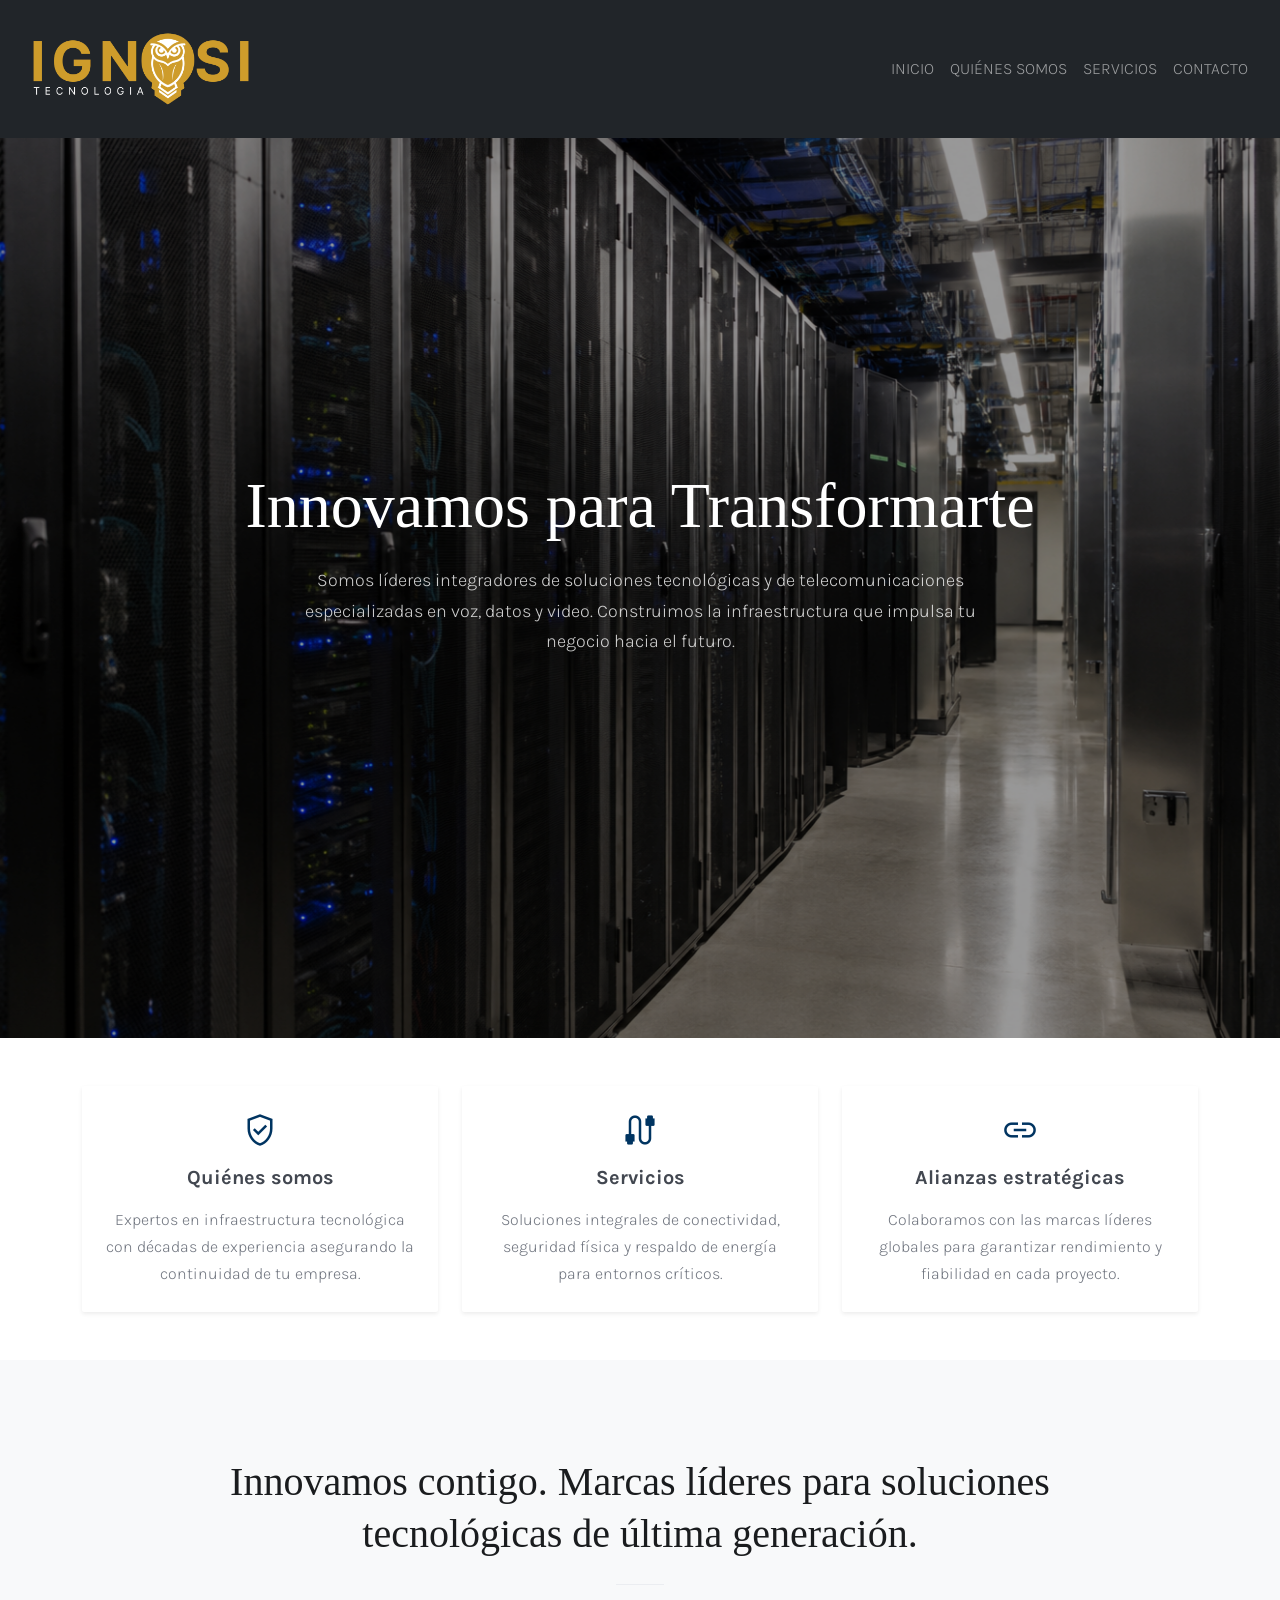
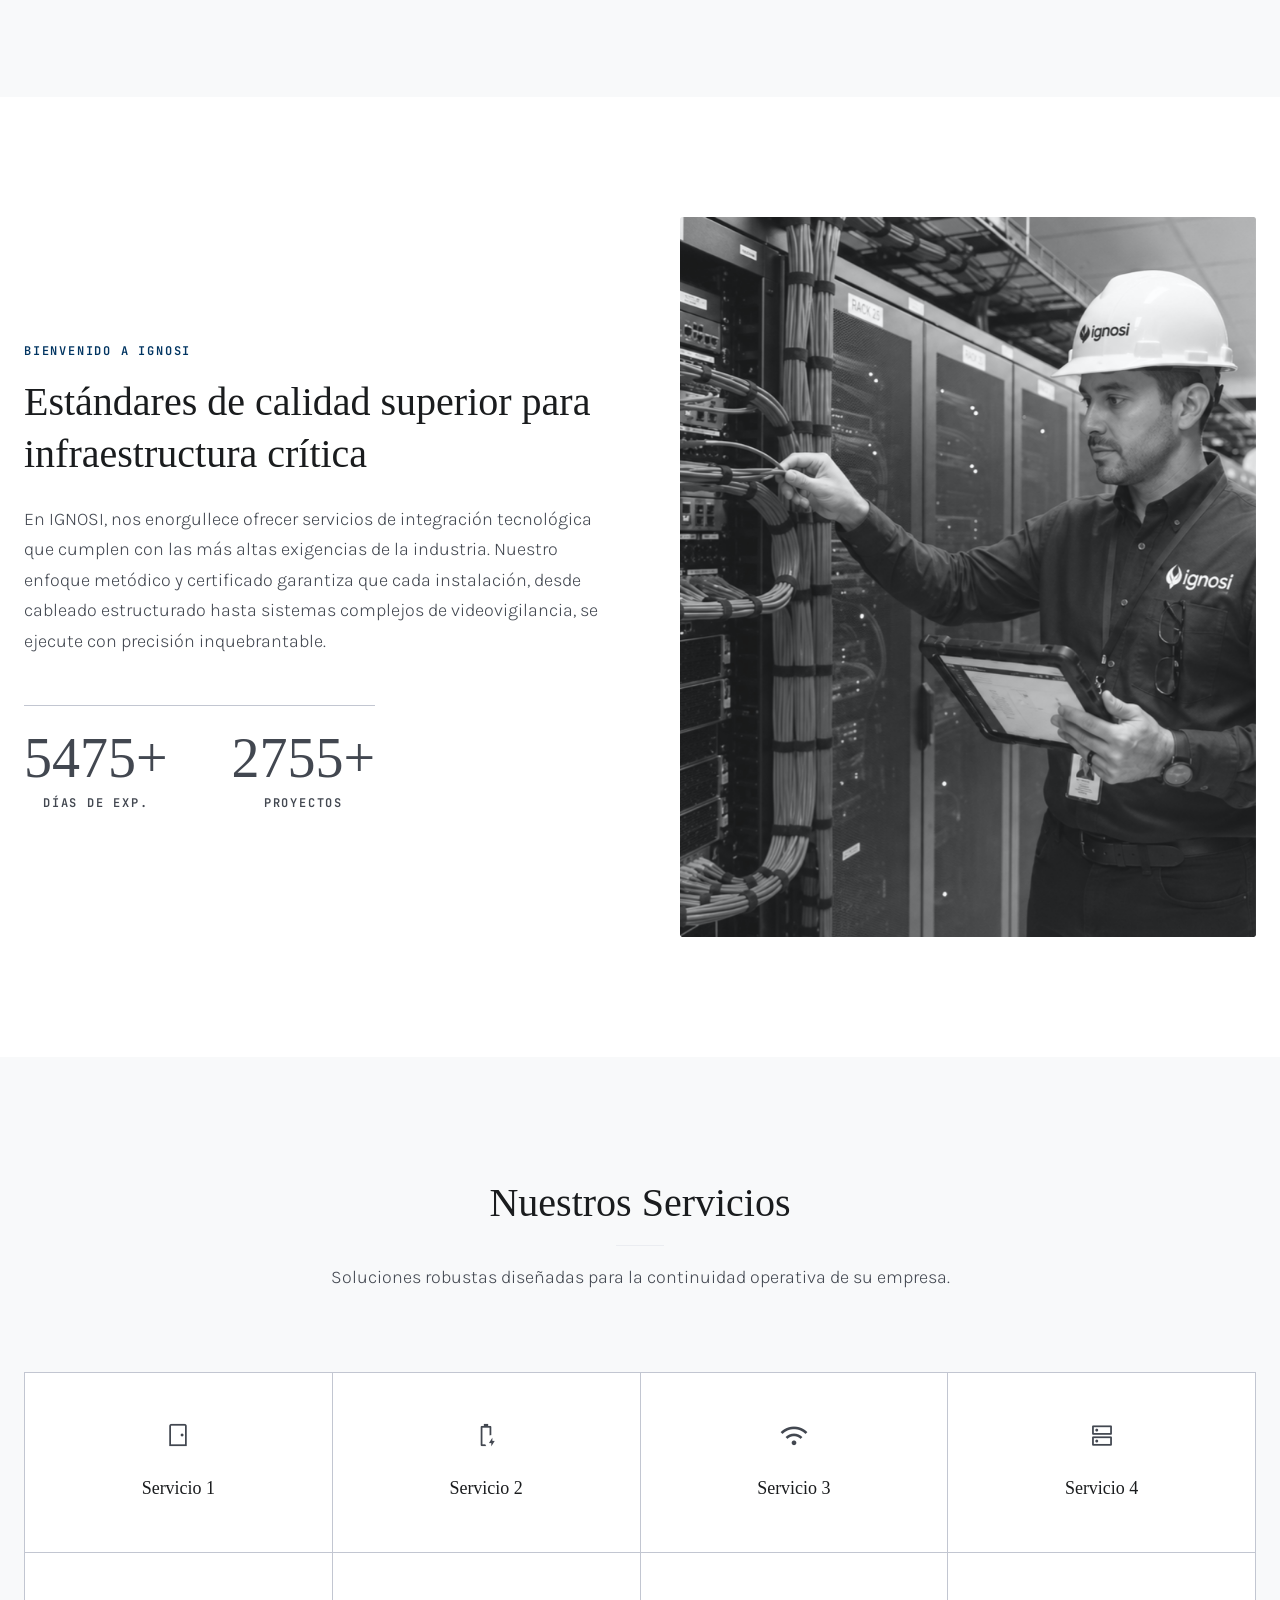
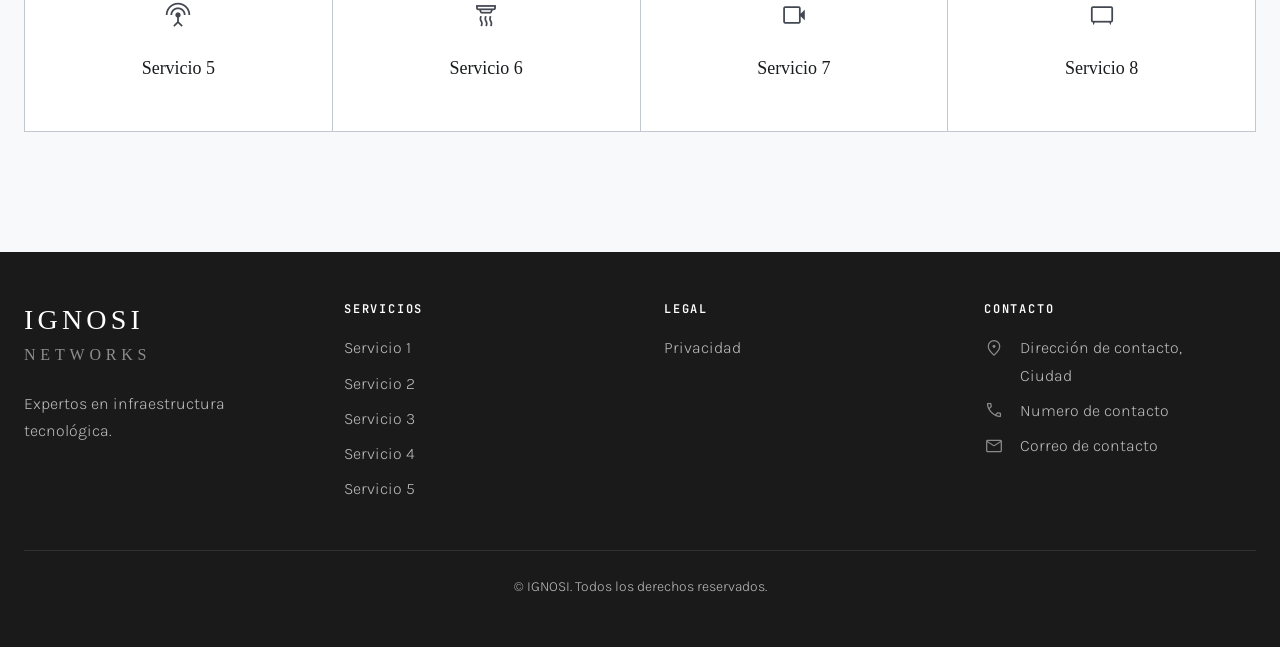
==== index.html @ 27969b5a "Demo" ====
<!DOCTYPE html>
<html lang="es">
<head>
  <meta charset="utf-8">
  <meta content="width=device-width, initial-scale=1.0" name="viewport">
  <title>Ignosi</title>

  <!-- Tipografías (autoalojadas, ver css/fonts.css y assets/fonts/) -->
  <link href="css/fonts.css" rel="stylesheet">

  <!-- Bootstrap + tema/estilos propios -->
  <link href="css/vendor/bootstrap.min.css" rel="stylesheet">
  <link href="css/styles.css" rel="stylesheet">
</head>
<body>

  <!-- Header global: se inyecta desde partials/header.html vía js/main.js -->
  <div id="site-header"></div>

  <!-- Hero Section (full bleed, texto centrado, fondo en carrusel con efecto Ken Burns) -->
  <section class="position-relative d-flex align-items-center justify-content-center" style="min-height:800px;height:100vh;">
    <div class="carousel slide carousel-fade position-absolute top-0 start-0 w-100 h-100" data-bs-ride="carousel" data-bs-interval="6000" id="heroCarousel" style="z-index:0;">
      <div class="carousel-inner h-100">

        <div class="carousel-item active h-100">
          <img alt="" class="d-block w-100 h-100 object-fit-cover ig-hero-kenburns" data-alt="A modern, high-tech server room with glowing blue led lights on dark server racks. Corporate tech aesthetic, clean lines, professional telecommunications infrastructure. Depth of field showing rows of equipment." src="assets/images/hero-server-room-1.jpg">
        </div>

        <div class="carousel-item h-100">
          <img alt="" class="d-block w-100 h-100 object-fit-cover ig-hero-kenburns" data-alt="Imagen." src="assets/images/hero-server-room-2.jpg">
        </div>

        <div class="carousel-item h-100">
          <img alt="" class="d-block w-100 h-100 object-fit-cover ig-hero-kenburns" data-alt="Imagen." src="assets/images/hero-server-room-3.jpg">
        </div>

        <div class="carousel-item h-100">
          <img alt="" class="d-block w-100 h-100 object-fit-cover ig-hero-kenburns" data-alt="Imagen." src="assets/images/hero-server-room-4.jpg">
        </div>

      </div>
    </div>
    <div class="position-absolute top-0 start-0 w-100 h-100 bg-black" style="--bs-bg-opacity:.4;mix-blend-mode:multiply;z-index:1;"></div>
    <div class="position-relative w-100 ig-container px-4 text-center" style="z-index:2;">
      <div class="mx-auto ig-mw-4xl d-flex flex-column align-items-center">
        <h1 class="ig-display ig-font-serif text-white mb-4">
          Innovamos para Transformarte
        </h1>
        <p class="ig-body-lg ig-mw-2xl mx-auto mb-5" style="color:rgba(255,255,255,.8);">
          Somos líderes integradores de soluciones tecnológicas y de telecomunicaciones especializadas en voz, datos y video. Construimos la infraestructura que impulsa tu negocio hacia el futuro.
        </p>
      </div>
    </div>
  </section>

  <!-- Intro Cards (grid de 3 columnas, solo clases de Bootstrap) -->
  <section class="bg-white">
    <div class="container py-5">
      <div class="row justify-content-center text-center">

        <div class="col-md-4 mb-4 mb-md-0">
          <div class="card h-100 border-0 shadow-sm">
            <div class="card-body d-flex flex-column align-items-center text-center p-4">
              <span class="material-symbols-outlined text-primary fs-1 mb-3">gpp_good</span>
              <h5 class="card-title fw-bold mb-3">Quiénes somos</h5>
              <p class="card-text text-muted mb-0">Expertos en infraestructura tecnológica con décadas de experiencia asegurando la continuidad de tu empresa.</p>
            </div>
          </div>
        </div>

        <div class="col-md-4 mb-4 mb-md-0">
          <div class="card h-100 border-0 shadow-sm">
            <div class="card-body d-flex flex-column align-items-center text-center p-4">
              <span class="material-symbols-outlined text-primary fs-1 mb-3">cable</span>
              <h5 class="card-title fw-bold mb-3">Servicios</h5>
              <p class="card-text text-muted mb-0">Soluciones integrales de conectividad, seguridad física y respaldo de energía para entornos críticos.</p>
            </div>
          </div>
        </div>

        <div class="col-md-4 mb-4 mb-md-0">
          <div class="card h-100 border-0 shadow-sm">
            <div class="card-body d-flex flex-column align-items-center text-center p-4">
              <span class="material-symbols-outlined text-primary fs-1 mb-3">link</span>
              <h5 class="card-title fw-bold mb-3">Alianzas estratégicas</h5>
              <p class="card-text text-muted mb-0">Colaboramos con las marcas líderes globales para garantizar rendimiento y fiabilidad en cada proyecto.</p>
            </div>
          </div>
        </div>

      </div>
    </div>
  </section>

  <!-- Banner -->
  <section class="ig-py-24" style="background-color:var(--ig-surface-container-low);">
    <div class="ig-container px-4 text-center">
      <h2 class="ig-headline-md ig-font-serif mx-auto ig-mw-4xl mb-4" style="line-height:1.3;">
        Innovamos contigo. Marcas líderes para soluciones tecnológicas de última generación.
      </h2>
      <hr class="mx-auto" style="width:3rem;border-color:var(--ig-outline-variant);">
    </div>
  </section>

  <!-- About Section (layout espacioso) -->
  <section class="ig-section-py">
    <div class="ig-container px-4">
      <div class="row g-0 ig-gap-20 align-items-center flex-column flex-lg-row">

        <div class="col-lg text-center text-lg-start">
          <h4 class="ig-label-caps ig-font-mono text-uppercase mb-3" style="color:var(--ig-primary);">Bienvenido a IGNOSI</h4>
          <h2 class="ig-headline-md ig-font-serif mb-4">
            Estándares de calidad superior para infraestructura crítica
          </h2>
          <p class="ig-body-lg ig-mw-2xl mx-auto mx-lg-0 mb-5">En IGNOSI, nos enorgullece ofrecer servicios de integración tecnológica que cumplen con las más altas exigencias de la industria. Nuestro enfoque metódico y certificado garantiza que cada instalación, desde cableado estructurado hasta sistemas complejos de videovigilancia, se ejecute con precisión inquebrantable.</p>

          <div class="d-inline-flex flex-wrap justify-content-center justify-content-lg-start ig-gap-16 pt-4 border-top">
            <div class="text-center">
              <div class="ig-stat-number ig-font-serif mb-2">5475+</div>
              <div class="ig-label-caps ig-font-mono text-uppercase">Días de exp.</div>
            </div>
            <div class="text-center">
              <div class="ig-stat-number ig-font-serif mb-2">2755+</div>
              <div class="ig-label-caps ig-font-mono text-uppercase">Proyectos</div>
            </div>
          </div>
        </div>

        <div class="col-lg w-100">
          <div class="ratio rounded overflow-hidden" style="--bs-aspect-ratio:125%;background-color:var(--ig-surface-container-low);">
            <img alt="" class="w-100 h-100 object-fit-cover ig-blend-luminosity" data-alt="A professional engineer in a pristine white hardhat and corporate attire inspecting a highly organized server rack with perfectly managed blue ethernet cables. Bright, clean, clinical lighting emphasizing technical precision." src="assets/images/about-engineer-rack.jpg" style="opacity:.9;">
          </div>
        </div>

      </div>
    </div>
  </section>

  <!-- Services Grid (tarjetas mínimas con divisiones de 1px vía bordes) -->
  <section class="ig-section-py" id="servicios" style="background-color:var(--ig-surface-container-low);">
    <div class="ig-container px-4">

      <div class="text-center mb-5" style="margin-bottom:5rem !important;">
        <h2 class="ig-headline-md ig-font-serif mb-3">Nuestros Servicios</h2>
        <hr class="mx-auto mb-3" style="width:3rem;border-color:var(--ig-outline-variant);">
        <p class="ig-body-lg ig-mw-2xl mx-auto mb-0">Soluciones robustas diseñadas para la continuidad operativa de su empresa.</p>
      </div>

      <div class="row row-cols-1 row-cols-md-2 row-cols-lg-4 g-0 border-top border-start" style="--bs-border-opacity:.3;">
        <!-- Service 1 -->
        <div class="col border-end border-bottom p-5 d-flex flex-column align-items-center text-center ig-service-card" style="--bs-border-opacity:.3;background-color:var(--ig-surface-container-lowest);">
          <span class="material-symbols-outlined mb-4" style="font-size:28px;color:var(--ig-on-surface-variant);">sensor_door</span>
          <h3 class="ig-body-lg ig-font-serif mb-0">Servicio 1</h3>
        </div>
        <!-- Service 2 -->
        <div class="col border-end border-bottom p-5 d-flex flex-column align-items-center text-center ig-service-card" style="--bs-border-opacity:.3;background-color:var(--ig-surface-container-lowest);">
          <span class="material-symbols-outlined mb-4" style="font-size:28px;color:var(--ig-on-surface-variant);">battery_charging_full</span>
          <h3 class="ig-body-lg ig-font-serif mb-0">Servicio 2</h3>
        </div>
        <!-- Service 3 -->
        <div class="col border-end border-bottom p-5 d-flex flex-column align-items-center text-center ig-service-card" style="--bs-border-opacity:.3;background-color:var(--ig-surface-container-lowest);">
          <span class="material-symbols-outlined mb-4" style="font-size:28px;color:var(--ig-on-surface-variant);">wifi</span>
          <h3 class="ig-body-lg ig-font-serif mb-0">Servicio 3</h3>
        </div>
        <!-- Service 4 -->
        <div class="col border-end border-bottom p-5 d-flex flex-column align-items-center text-center ig-service-card" style="--bs-border-opacity:.3;background-color:var(--ig-surface-container-lowest);">
          <span class="material-symbols-outlined mb-4" style="font-size:28px;color:var(--ig-on-surface-variant);">dns</span>
          <h3 class="ig-body-lg ig-font-serif mb-0">Servicio 4</h3>
        </div>
        <!-- Service 5 -->
        <div class="col border-end border-bottom p-5 d-flex flex-column align-items-center text-center ig-service-card" style="--bs-border-opacity:.3;background-color:var(--ig-surface-container-lowest);">
          <span class="material-symbols-outlined mb-4" style="font-size:28px;color:var(--ig-on-surface-variant);">settings_input_antenna</span>
          <h3 class="ig-body-lg ig-font-serif mb-0">Servicio 5</h3>
        </div>
        <!-- Service 6 -->
        <div class="col border-end border-bottom p-5 d-flex flex-column align-items-center text-center ig-service-card" style="--bs-border-opacity:.3;background-color:var(--ig-surface-container-lowest);">
          <span class="material-symbols-outlined mb-4" style="font-size:28px;color:var(--ig-on-surface-variant);">detector_smoke</span>
          <h3 class="ig-body-lg ig-font-serif mb-0">Servicio 6</h3>
        </div>
        <!-- Service 7 -->
        <div class="col border-end border-bottom p-5 d-flex flex-column align-items-center text-center ig-service-card" style="--bs-border-opacity:.3;background-color:var(--ig-surface-container-lowest);">
          <span class="material-symbols-outlined mb-4" style="font-size:28px;color:var(--ig-on-surface-variant);">videocam</span>
          <h3 class="ig-body-lg ig-font-serif mb-0">Servicio 7</h3>
        </div>
        <!-- Service 8 -->
        <div class="col border-end border-bottom p-5 d-flex flex-column align-items-center text-center ig-service-card" style="--bs-border-opacity:.3;background-color:var(--ig-surface-container-lowest);">
          <span class="material-symbols-outlined mb-4" style="font-size:28px;color:var(--ig-on-surface-variant);">tv_gen</span>
          <h3 class="ig-body-lg ig-font-serif mb-0">Servicio 8</h3>
        </div>
      </div>

    </div>
  </section>

  <!-- Footer global: se inyecta desde partials/footer.html vía js/main.js -->
  <div id="site-footer"></div>

  <script src="js/vendor/bootstrap.bundle.min.js"></script>
  <script src="js/main.js"></script>
</body>
</html>
---- css/fonts.css ----
/**
 * Fuentes autoalojadas (Karla, JetBrains Mono, Playfair Display, Material
 * Symbols Outlined). Generado a partir del CSS que sirve Google Fonts para
 * la misma combinación de familias/pesos que usaba el <link> original;
 * los archivos .woff2 viven en assets/fonts/. No editar a mano el bloque
 * de @font-face: si cambian las familias/pesos usados en index.html, hay
 * que regenerar este archivo y volver a descargar los .woff2 necesarios.
 */

/* cyrillic-ext */
@font-face {
  font-family: 'JetBrains Mono';
  font-style: normal;
  font-weight: 600;
  font-display: swap;
  src: url(../assets/fonts/tDbY2o-flEEny0FZhsfKu5WU4zr3E_BX0PnT8RD8FqtTN1OVgaY.woff2) format('woff2');
  unicode-range: U+0460-052F, U+1C80-1C8A, U+20B4, U+2DE0-2DFF, U+A640-A69F, U+FE2E-FE2F;
}
/* cyrillic */
@font-face {
  font-family: 'JetBrains Mono';
  font-style: normal;
  font-weight: 600;
  font-display: swap;
  src: url(../assets/fonts/tDbY2o-flEEny0FZhsfKu5WU4zr3E_BX0PnT8RD8FqtTPlOVgaY.woff2) format('woff2');
  unicode-range: U+0301, U+0400-045F, U+0490-0491, U+04B0-04B1, U+2116;
}
/* greek */
@font-face {
  font-family: 'JetBrains Mono';
  font-style: normal;
  font-weight: 600;
  font-display: swap;
  src: url(../assets/fonts/tDbY2o-flEEny0FZhsfKu5WU4zr3E_BX0PnT8RD8FqtTOVOVgaY.woff2) format('woff2');
  unicode-range: U+0370-0377, U+037A-037F, U+0384-038A, U+038C, U+038E-03A1, U+03A3-03FF;
}
/* vietnamese */
@font-face {
  font-family: 'JetBrains Mono';
  font-style: normal;
  font-weight: 600;
  font-display: swap;
  src: url(../assets/fonts/tDbY2o-flEEny0FZhsfKu5WU4zr3E_BX0PnT8RD8FqtTNVOVgaY.woff2) format('woff2');
  unicode-range: U+0102-0103, U+0110-0111, U+0128-0129, U+0168-0169, U+01A0-01A1, U+01AF-01B0, U+0300-0301, U+0303-0304, U+0308-0309, U+0323, U+0329, U+1EA0-1EF9, U+20AB;
}
/* latin-ext */
@font-face {
  font-family: 'JetBrains Mono';
  font-style: normal;
  font-weight: 600;
  font-display: swap;
  src: url(../assets/fonts/tDbY2o-flEEny0FZhsfKu5WU4zr3E_BX0PnT8RD8FqtTNFOVgaY.woff2) format('woff2');
  unicode-range: U+0100-02BA, U+02BD-02C5, U+02C7-02CC, U+02CE-02D7, U+02DD-02FF, U+0304, U+0308, U+0329, U+1D00-1DBF, U+1E00-1E9F, U+1EF2-1EFF, U+2020, U+20A0-20AB, U+20AD-20C0, U+2113, U+2C60-2C7F, U+A720-A7FF;
}
/* latin */
@font-face {
  font-family: 'JetBrains Mono';
  font-style: normal;
  font-weight: 600;
  font-display: swap;
  src: url(../assets/fonts/tDbY2o-flEEny0FZhsfKu5WU4zr3E_BX0PnT8RD8FqtTOlOV.woff2) format('woff2');
  unicode-range: U+0000-00FF, U+0131, U+0152-0153, U+02BB-02BC, U+02C6, U+02DA, U+02DC, U+0304, U+0308, U+0329, U+2000-206F, U+20AC, U+2122, U+2191, U+2193, U+2212, U+2215, U+FEFF, U+FFFD;
}
/* latin-ext */
@font-face {
  font-family: 'Karla';
  font-style: normal;
  font-weight: 300;
  font-display: swap;
  src: url(../assets/fonts/qkBbXvYC6trAT7RbLtyG5Q.woff2) format('woff2');
  unicode-range: U+0100-02BA, U+02BD-02C5, U+02C7-02CC, U+02CE-02D7, U+02DD-02FF, U+0304, U+0308, U+0329, U+1D00-1DBF, U+1E00-1E9F, U+1EF2-1EFF, U+2020, U+20A0-20AB, U+20AD-20C0, U+2113, U+2C60-2C7F, U+A720-A7FF;
}
/* latin */
@font-face {
  font-family: 'Karla';
  font-style: normal;
  font-weight: 300;
  font-display: swap;
  src: url(../assets/fonts/qkBbXvYC6trAT7RVLtw.woff2) format('woff2');
  unicode-range: U+0000-00FF, U+0131, U+0152-0153, U+02BB-02BC, U+02C6, U+02DA, U+02DC, U+0304, U+0308, U+0329, U+2000-206F, U+20AC, U+2122, U+2191, U+2193, U+2212, U+2215, U+FEFF, U+FFFD;
}
/* latin-ext */
@font-face {
  font-family: 'Karla';
  font-style: normal;
  font-weight: 400;
  font-display: swap;
  src: url(../assets/fonts/qkBbXvYC6trAT7RbLtyG5Q.woff2) format('woff2');
  unicode-range: U+0100-02BA, U+02BD-02C5, U+02C7-02CC, U+02CE-02D7, U+02DD-02FF, U+0304, U+0308, U+0329, U+1D00-1DBF, U+1E00-1E9F, U+1EF2-1EFF, U+2020, U+20A0-20AB, U+20AD-20C0, U+2113, U+2C60-2C7F, U+A720-A7FF;
}
/* latin */
@font-face {
  font-family: 'Karla';
  font-style: normal;
  font-weight: 400;
  font-display: swap;
  src: url(../assets/fonts/qkBbXvYC6trAT7RVLtw.woff2) format('woff2');
  unicode-range: U+0000-00FF, U+0131, U+0152-0153, U+02BB-02BC, U+02C6, U+02DA, U+02DC, U+0304, U+0308, U+0329, U+2000-206F, U+20AC, U+2122, U+2191, U+2193, U+2212, U+2215, U+FEFF, U+FFFD;
}
/* latin-ext */
@font-face {
  font-family: 'Karla';
  font-style: normal;
  font-weight: 700;
  font-display: swap;
  src: url(../assets/fonts/qkBbXvYC6trAT7RbLtyG5Q.woff2) format('woff2');
  unicode-range: U+0100-02BA, U+02BD-02C5, U+02C7-02CC, U+02CE-02D7, U+02DD-02FF, U+0304, U+0308, U+0329, U+1D00-1DBF, U+1E00-1E9F, U+1EF2-1EFF, U+2020, U+20A0-20AB, U+20AD-20C0, U+2113, U+2C60-2C7F, U+A720-A7FF;
}
/* latin */
@font-face {
  font-family: 'Karla';
  font-style: normal;
  font-weight: 700;
  font-display: swap;
  src: url(../assets/fonts/qkBbXvYC6trAT7RVLtw.woff2) format('woff2');
  unicode-range: U+0000-00FF, U+0131, U+0152-0153, U+02BB-02BC, U+02C6, U+02DA, U+02DC, U+0304, U+0308, U+0329, U+2000-206F, U+20AC, U+2122, U+2191, U+2193, U+2212, U+2215, U+FEFF, U+FFFD;
}
/* latin-ext */
@font-face {
  font-family: 'Karla';
  font-style: normal;
  font-weight: 800;
  font-display: swap;
  src: url(../assets/fonts/qkBbXvYC6trAT7RbLtyG5Q.woff2) format('woff2');
  unicode-range: U+0100-02BA, U+02BD-02C5, U+02C7-02CC, U+02CE-02D7, U+02DD-02FF, U+0304, U+0308, U+0329, U+1D00-1DBF, U+1E00-1E9F, U+1EF2-1EFF, U+2020, U+20A0-20AB, U+20AD-20C0, U+2113, U+2C60-2C7F, U+A720-A7FF;
}
/* latin */
@font-face {
  font-family: 'Karla';
  font-style: normal;
  font-weight: 800;
  font-display: swap;
  src: url(../assets/fonts/qkBbXvYC6trAT7RVLtw.woff2) format('woff2');
  unicode-range: U+0000-00FF, U+0131, U+0152-0153, U+02BB-02BC, U+02C6, U+02DA, U+02DC, U+0304, U+0308, U+0329, U+2000-206F, U+20AC, U+2122, U+2191, U+2193, U+2212, U+2215, U+FEFF, U+FFFD;
}
/* cyrillic */
@font-face {
  font-family: 'Playfair Display';
  font-style: italic;
  font-weight: 400 700;
  font-display: swap;
  src: url(../assets/fonts/nuFkD-vYSZviVYUb_rj3ij__anPXDTnohkk72xU.woff2) format('woff2');
  unicode-range: U+0301, U+0400-045F, U+0490-0491, U+04B0-04B1, U+2116;
}
/* vietnamese */
@font-face {
  font-family: 'Playfair Display';
  font-style: italic;
  font-weight: 400 700;
  font-display: swap;
  src: url(../assets/fonts/nuFkD-vYSZviVYUb_rj3ij__anPXDTnojUk72xU.woff2) format('woff2');
  unicode-range: U+0102-0103, U+0110-0111, U+0128-0129, U+0168-0169, U+01A0-01A1, U+01AF-01B0, U+0300-0301, U+0303-0304, U+0308-0309, U+0323, U+0329, U+1EA0-1EF9, U+20AB;
}
/* latin-ext */
@font-face {
  font-family: 'Playfair Display';
  font-style: italic;
  font-weight: 400 700;
  font-display: swap;
  src: url(../assets/fonts/nuFkD-vYSZviVYUb_rj3ij__anPXDTnojEk72xU.woff2) format('woff2');
  unicode-range: U+0100-02BA, U+02BD-02C5, U+02C7-02CC, U+02CE-02D7, U+02DD-02FF, U+0304, U+0308, U+0329, U+1D00-1DBF, U+1E00-1E9F, U+1EF2-1EFF, U+2020, U+20A0-20AB, U+20AD-20C0, U+2113, U+2C60-2C7F, U+A720-A7FF;
}
/* latin */
@font-face {
  font-family: 'Playfair Display';
  font-style: italic;
  font-weight: 400 700;
  font-display: swap;
  src: url(../assets/fonts/nuFkD-vYSZviVYUb_rj3ij__anPXDTnogkk7.woff2) format('woff2');
  unicode-range: U+0000-00FF, U+0131, U+0152-0153, U+02BB-02BC, U+02C6, U+02DA, U+02DC, U+0304, U+0308, U+0329, U+2000-206F, U+20AC, U+2122, U+2191, U+2193, U+2212, U+2215, U+FEFF, U+FFFD;
}
/* cyrillic */
@font-face {
  font-family: 'Playfair Display';
  font-style: normal;
  font-weight: 400 700;
  font-display: swap;
  src: url(../assets/fonts/nuFiD-vYSZviVYUb_rj3ij__anPXDTjYgFE_.woff2) format('woff2');
  unicode-range: U+0301, U+0400-045F, U+0490-0491, U+04B0-04B1, U+2116;
}
/* vietnamese */
@font-face {
  font-family: 'Playfair Display';
  font-style: normal;
  font-weight: 400 700;
  font-display: swap;
  src: url(../assets/fonts/nuFiD-vYSZviVYUb_rj3ij__anPXDTPYgFE_.woff2) format('woff2');
  unicode-range: U+0102-0103, U+0110-0111, U+0128-0129, U+0168-0169, U+01A0-01A1, U+01AF-01B0, U+0300-0301, U+0303-0304, U+0308-0309, U+0323, U+0329, U+1EA0-1EF9, U+20AB;
}
/* latin-ext */
@font-face {
  font-family: 'Playfair Display';
  font-style: normal;
  font-weight: 400 700;
  font-display: swap;
  src: url(../assets/fonts/nuFiD-vYSZviVYUb_rj3ij__anPXDTLYgFE_.woff2) format('woff2');
  unicode-range: U+0100-02BA, U+02BD-02C5, U+02C7-02CC, U+02CE-02D7, U+02DD-02FF, U+0304, U+0308, U+0329, U+1D00-1DBF, U+1E00-1E9F, U+1EF2-1EFF, U+2020, U+20A0-20AB, U+20AD-20C0, U+2113, U+2C60-2C7F, U+A720-A7FF;
}
/* latin */
@font-face {
  font-family: 'Playfair Display';
  font-style: normal;
  font-weight: 400 700;
  font-display: swap;
  src: url(../assets/fonts/nuFiD-vYSZviVYUb_rj3ij__anPXDTzYgA.woff2) format('woff2');
  unicode-range: U+0000-00FF, U+0131, U+0152-0153, U+02BB-02BC, U+02C6, U+02DA, U+02DC, U+0304, U+0308, U+0329, U+2000-206F, U+20AC, U+2122, U+2191, U+2193, U+2212, U+2215, U+FEFF, U+FFFD;
}

/* fallback */
@font-face {
  font-family: 'Material Symbols Outlined';
  font-style: normal;
  font-weight: 100 700;
  font-display: swap;
  src: url(../assets/fonts/kJEPBvYX7BgnkSrUwT8OhrdQw4oELdPIeeII9v6oDMzBwG-RpA6RzaxHMPdY40KH8nGzv3fzfVJO1Q.woff2) format('woff2');
}

.material-symbols-outlined {
  font-family: 'Material Symbols Outlined';
  font-weight: normal;
  font-style: normal;
  font-size: 24px;
  line-height: 1;
  letter-spacing: normal;
  text-transform: none;
  display: inline-block;
  white-space: nowrap;
  word-wrap: normal;
  direction: ltr;
  -webkit-font-feature-settings: 'liga';
  -webkit-font-smoothing: antialiased;
}
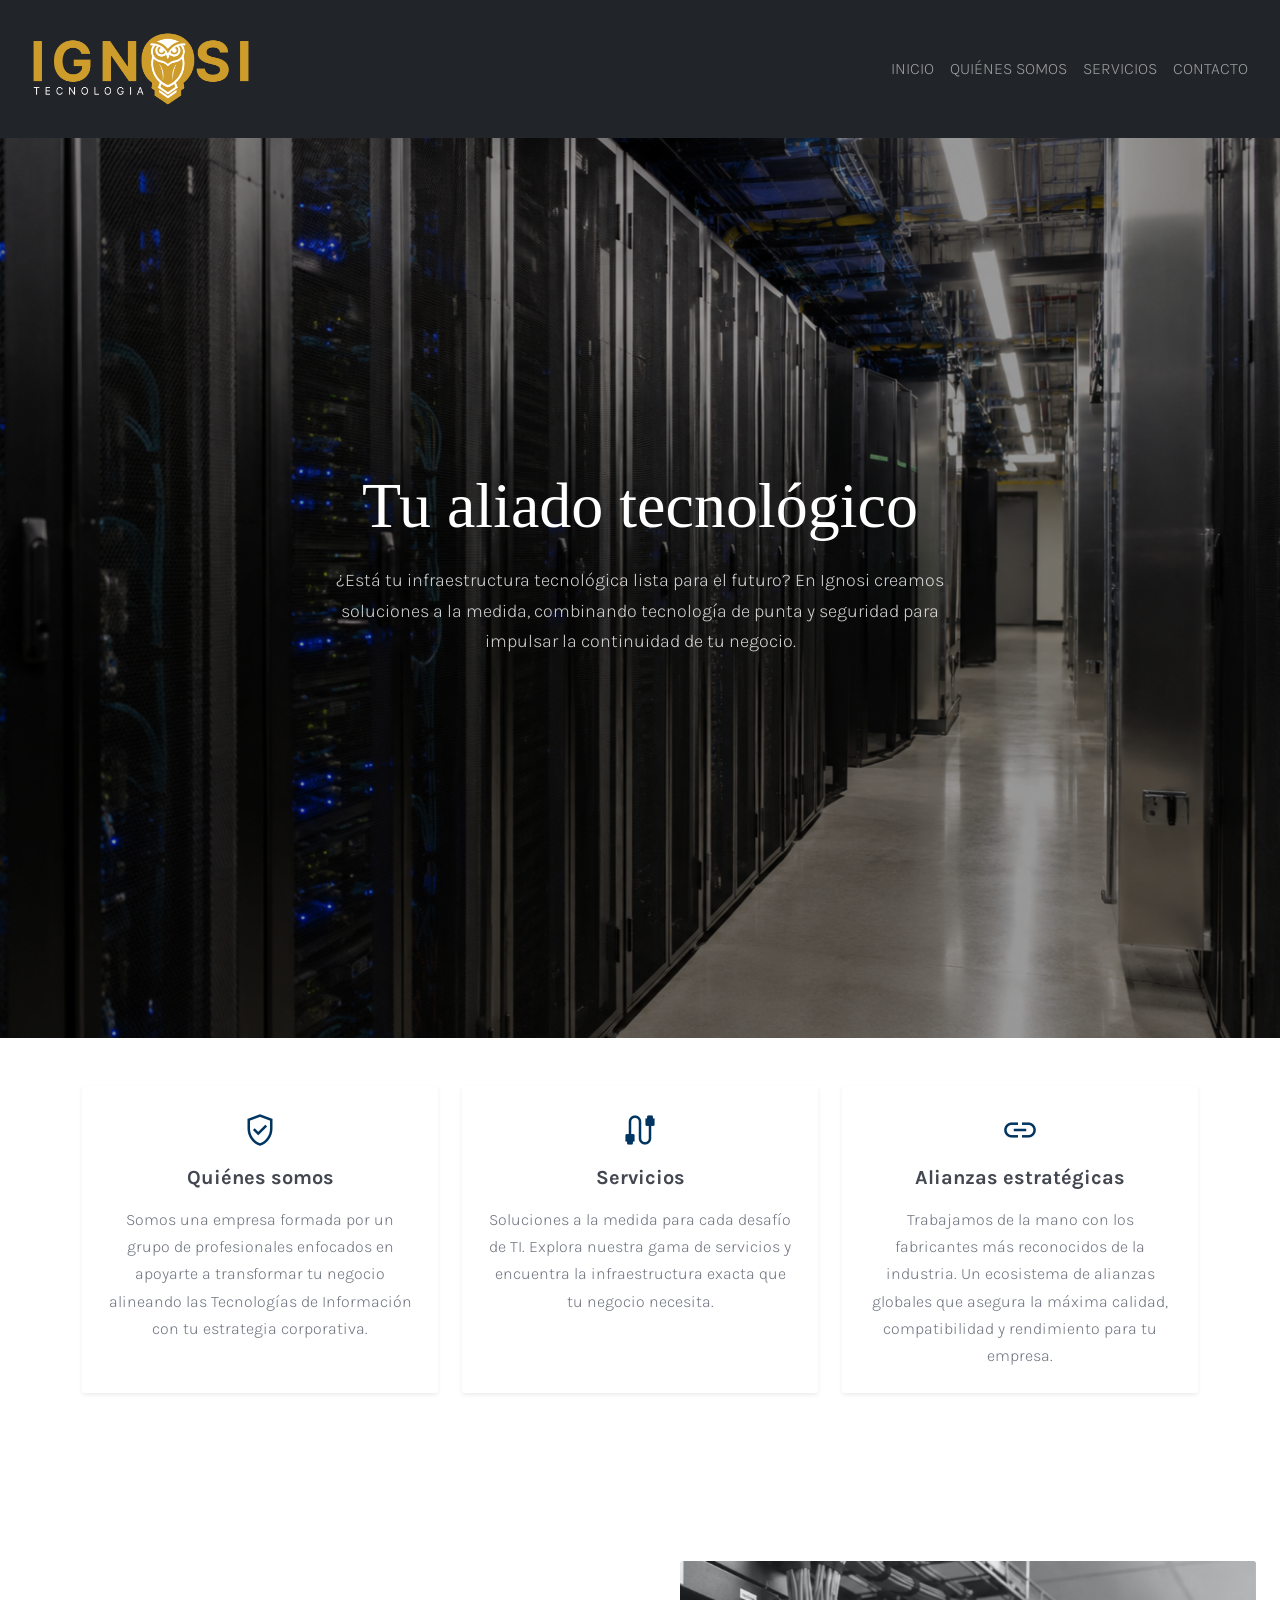
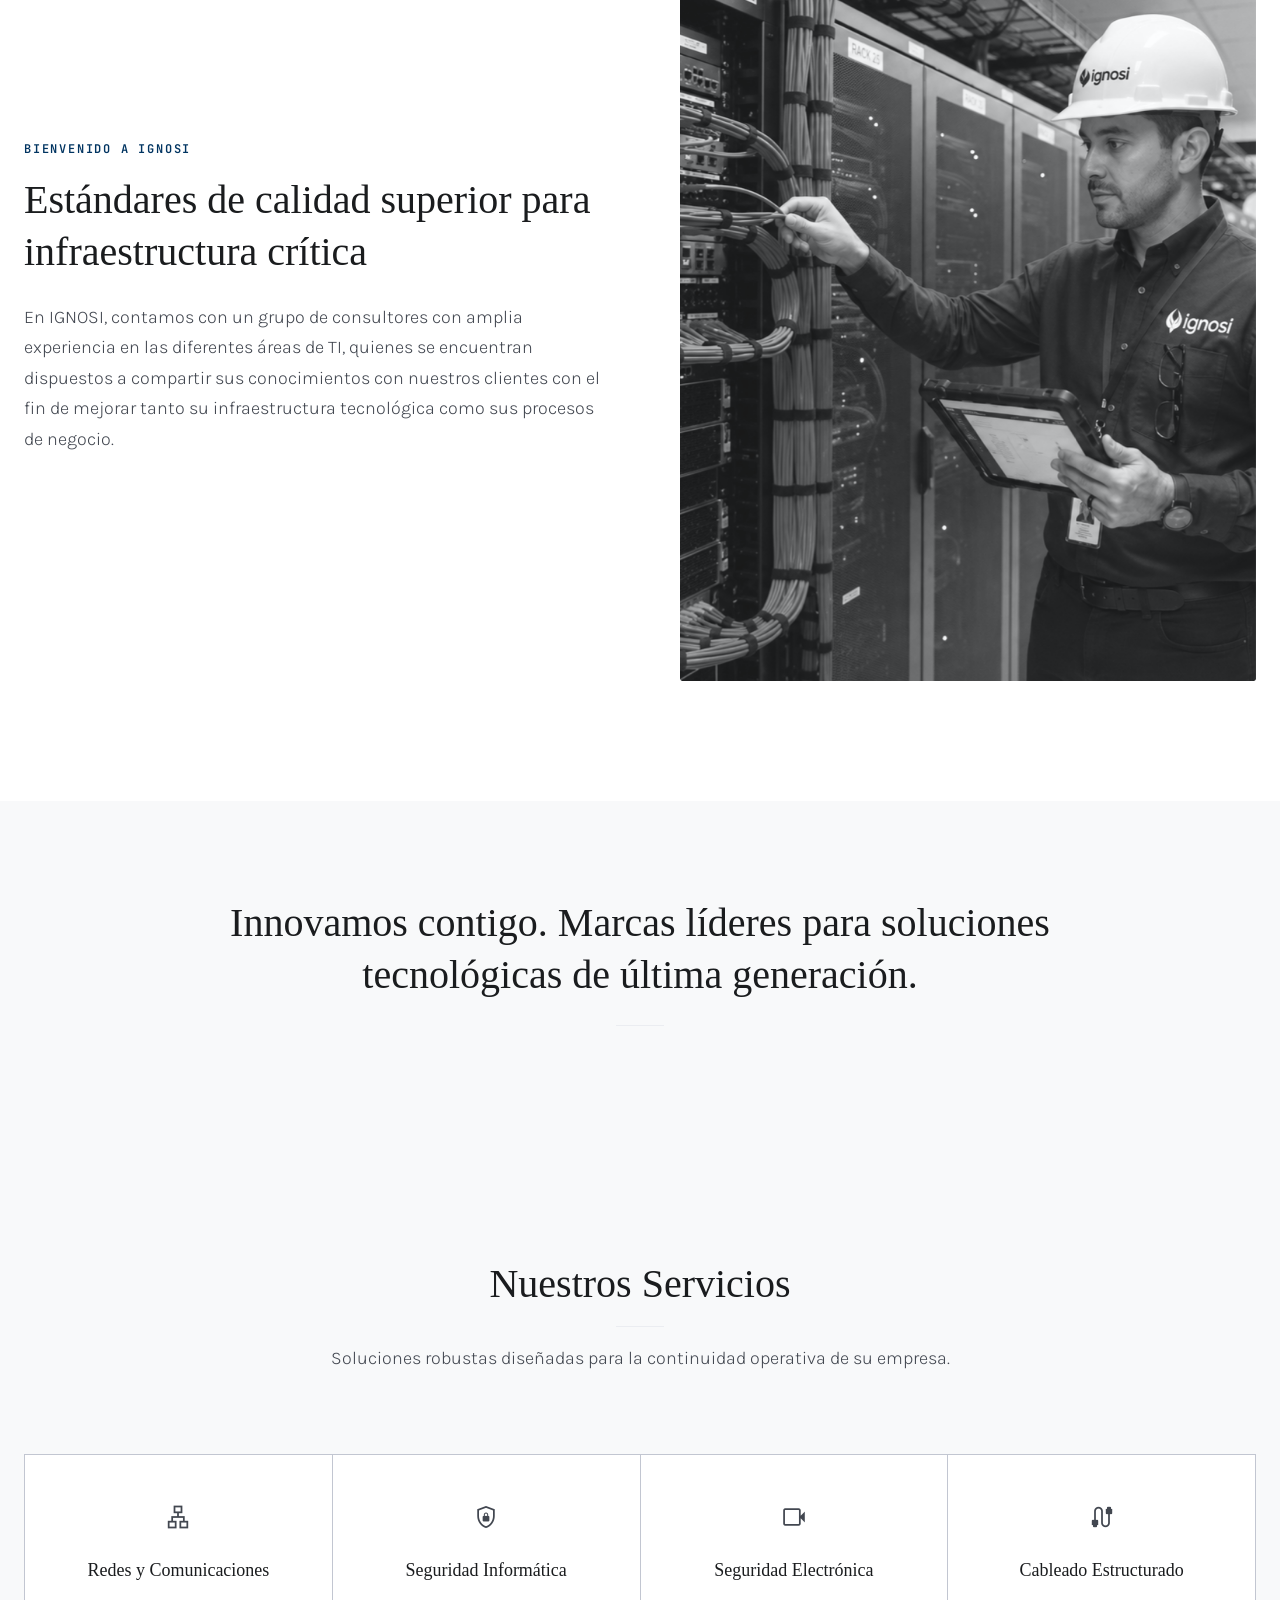
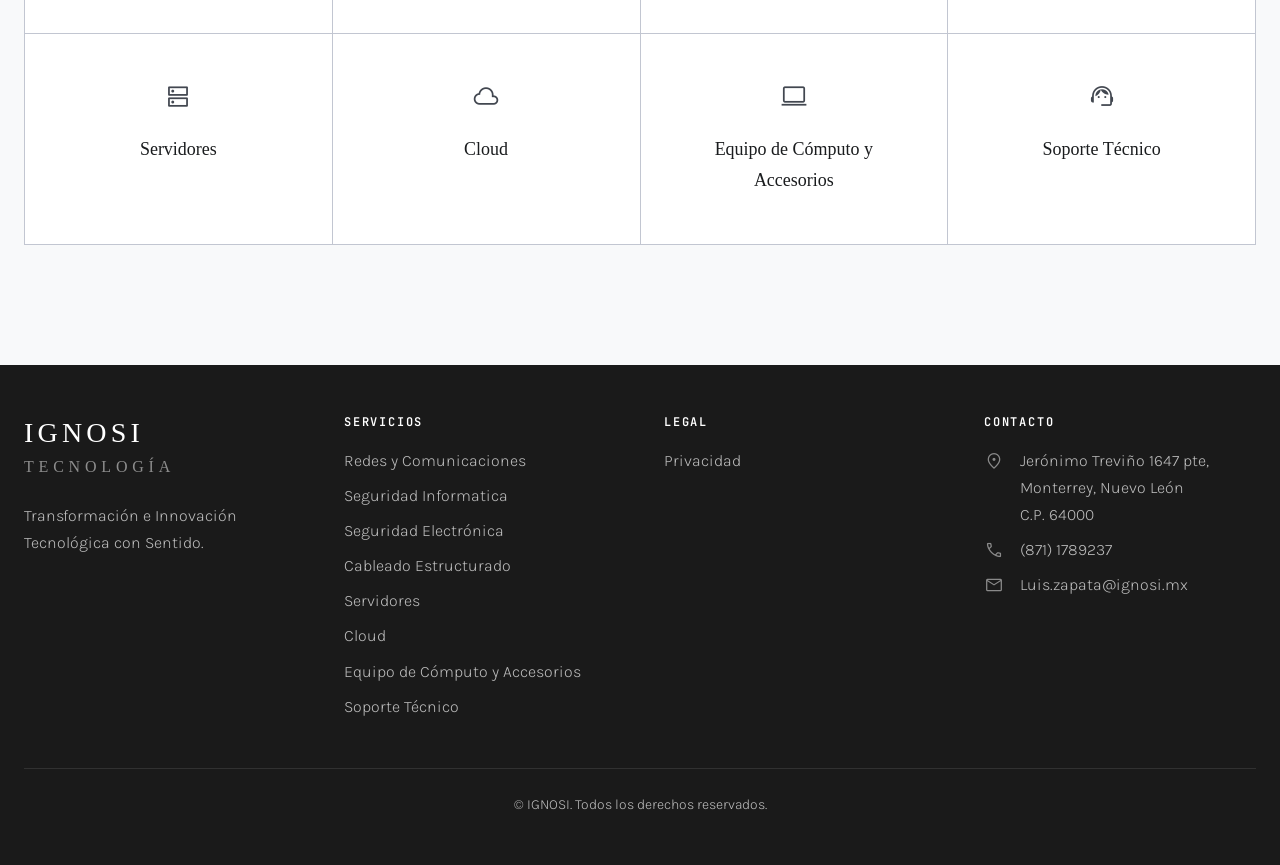
==== commit 7ce76be9: "Pagina Funcional Co-Authored-By: Claude Sonnet 5 <noreply@anthropic.com>" ====
--- a/index.html
+++ b/index.html
@@ -6,11 +6,11 @@
   <title>Ignosi</title>
 
   <!-- Tipografías (autoalojadas, ver css/fonts.css y assets/fonts/) -->
-  <link href="css/fonts.css" rel="stylesheet">
+  <link href="./css/fonts.css" rel="stylesheet">
 
   <!-- Bootstrap + tema/estilos propios -->
-  <link href="css/vendor/bootstrap.min.css" rel="stylesheet">
-  <link href="css/styles.css" rel="stylesheet">
+  <link href="./css/vendor/bootstrap.min.css" rel="stylesheet">
+  <link href="./css/styles.css" rel="stylesheet">
 </head>
 <body>
 
@@ -23,19 +23,19 @@
       <div class="carousel-inner h-100">
 
         <div class="carousel-item active h-100">
-          <img alt="" class="d-block w-100 h-100 object-fit-cover ig-hero-kenburns" data-alt="A modern, high-tech server room with glowing blue led lights on dark server racks. Corporate tech aesthetic, clean lines, professional telecommunications infrastructure. Depth of field showing rows of equipment." src="assets/images/hero-server-room-1.jpg">
+          <img alt="" class="d-block w-100 h-100 object-fit-cover ig-hero-kenburns" data-alt="A modern, high-tech server room with glowing blue led lights on dark server racks. Corporate tech aesthetic, clean lines, professional telecommunications infrastructure. Depth of field showing rows of equipment." src="./assets/images/hero-server-room-1.jpg">
         </div>
 
         <div class="carousel-item h-100">
-          <img alt="" class="d-block w-100 h-100 object-fit-cover ig-hero-kenburns" data-alt="Imagen." src="assets/images/hero-server-room-2.jpg">
+          <img alt="" class="d-block w-100 h-100 object-fit-cover ig-hero-kenburns" data-alt="Imagen." src="./assets/images/hero-server-room-2.jpg">
         </div>
 
         <div class="carousel-item h-100">
-          <img alt="" class="d-block w-100 h-100 object-fit-cover ig-hero-kenburns" data-alt="Imagen." src="assets/images/hero-server-room-3.jpg">
+          <img alt="" class="d-block w-100 h-100 object-fit-cover ig-hero-kenburns" data-alt="Imagen." src="./assets/images/hero-server-room-3.jpg">
         </div>
 
         <div class="carousel-item h-100">
-          <img alt="" class="d-block w-100 h-100 object-fit-cover ig-hero-kenburns" data-alt="Imagen." src="assets/images/hero-server-room-4.jpg">
+          <img alt="" class="d-block w-100 h-100 object-fit-cover ig-hero-kenburns" data-alt="Imagen." src="./assets/images/hero-server-room-4.jpg">
         </div>
 
       </div>
@@ -43,11 +43,9 @@
     <div class="position-absolute top-0 start-0 w-100 h-100 bg-black" style="--bs-bg-opacity:.4;mix-blend-mode:multiply;z-index:1;"></div>
     <div class="position-relative w-100 ig-container px-4 text-center" style="z-index:2;">
       <div class="mx-auto ig-mw-4xl d-flex flex-column align-items-center">
-        <h1 class="ig-display ig-font-serif text-white mb-4">
-          Innovamos para Transformarte
-        </h1>
+        <h1 class="ig-display ig-font-serif text-white mb-4">Tu aliado tecnológico</h1>
         <p class="ig-body-lg ig-mw-2xl mx-auto mb-5" style="color:rgba(255,255,255,.8);">
-          Somos líderes integradores de soluciones tecnológicas y de telecomunicaciones especializadas en voz, datos y video. Construimos la infraestructura que impulsa tu negocio hacia el futuro.
+          ¿Está tu infraestructura tecnológica lista para el futuro? En Ignosi creamos soluciones a la medida, combinando tecnología de punta y seguridad para impulsar la continuidad de tu negocio.
         </p>
       </div>
     </div>
@@ -63,7 +61,7 @@
             <div class="card-body d-flex flex-column align-items-center text-center p-4">
               <span class="material-symbols-outlined text-primary fs-1 mb-3">gpp_good</span>
               <h5 class="card-title fw-bold mb-3">Quiénes somos</h5>
-              <p class="card-text text-muted mb-0">Expertos en infraestructura tecnológica con décadas de experiencia asegurando la continuidad de tu empresa.</p>
+              <p class="card-text text-muted mb-0">Somos una empresa formada por un grupo de profesionales enfocados en apoyarte a transformar tu negocio alineando las Tecnologías de Información con tu estrategia corporativa.</p>
             </div>
           </div>
         </div>
@@ -73,7 +71,7 @@
             <div class="card-body d-flex flex-column align-items-center text-center p-4">
               <span class="material-symbols-outlined text-primary fs-1 mb-3">cable</span>
               <h5 class="card-title fw-bold mb-3">Servicios</h5>
-              <p class="card-text text-muted mb-0">Soluciones integrales de conectividad, seguridad física y respaldo de energía para entornos críticos.</p>
+              <p class="card-text text-muted mb-0">Soluciones a la medida para cada desafío de TI. Explora nuestra gama de servicios y encuentra la infraestructura exacta que tu negocio necesita.</p>
             </div>
           </div>
         </div>
@@ -83,8 +81,29 @@
             <div class="card-body d-flex flex-column align-items-center text-center p-4">
               <span class="material-symbols-outlined text-primary fs-1 mb-3">link</span>
               <h5 class="card-title fw-bold mb-3">Alianzas estratégicas</h5>
-              <p class="card-text text-muted mb-0">Colaboramos con las marcas líderes globales para garantizar rendimiento y fiabilidad en cada proyecto.</p>
+              <p class="card-text text-muted mb-0">Trabajamos de la mano con los fabricantes más reconocidos de la industria. Un ecosistema de alianzas globales que asegura la máxima calidad, compatibilidad y rendimiento para tu empresa.</p>
             </div>
+          </div>
+        </div>
+
+      </div>
+    </div>
+  </section>
+    
+  <!-- About Section (layout espacioso) -->
+  <section class="ig-section-py">
+    <div class="ig-container px-4">
+      <div class="row g-0 ig-gap-20 align-items-center flex-column flex-lg-row">
+
+        <div class="col-lg text-center text-lg-start">
+          <h4 class="ig-label-caps ig-font-mono text-uppercase mb-3" style="color:var(--ig-primary);">Bienvenido a IGNOSI</h4>
+          <h2 class="ig-headline-md ig-font-serif mb-4">Estándares de calidad superior para infraestructura crítica</h2>
+          <p class="ig-body-lg ig-mw-2xl mx-auto mx-lg-0 mb-5">En IGNOSI, contamos con un grupo de consultores con amplia experiencia en las diferentes áreas de TI, quienes se encuentran dispuestos a compartir sus conocimientos con nuestros clientes con el fin de mejorar tanto su infraestructura tecnológica como sus procesos de negocio.</p>
+        </div>
+
+        <div class="col-lg w-100">
+          <div class="ratio rounded overflow-hidden" style="--bs-aspect-ratio:125%;background-color:var(--ig-surface-container-low);">
+            <img alt="" class="w-100 h-100 object-fit-cover ig-blend-luminosity" data-alt="A professional engineer in a pristine white hardhat and corporate attire inspecting a highly organized server rack with perfectly managed blue ethernet cables. Bright, clean, clinical lighting emphasizing technical precision." src="./assets/images/about-engineer-rack.jpg" style="opacity:.9;">
           </div>
         </div>
 
@@ -102,40 +121,6 @@
     </div>
   </section>
 
-  <!-- About Section (layout espacioso) -->
-  <section class="ig-section-py">
-    <div class="ig-container px-4">
-      <div class="row g-0 ig-gap-20 align-items-center flex-column flex-lg-row">
-
-        <div class="col-lg text-center text-lg-start">
-          <h4 class="ig-label-caps ig-font-mono text-uppercase mb-3" style="color:var(--ig-primary);">Bienvenido a IGNOSI</h4>
-          <h2 class="ig-headline-md ig-font-serif mb-4">
-            Estándares de calidad superior para infraestructura crítica
-          </h2>
-          <p class="ig-body-lg ig-mw-2xl mx-auto mx-lg-0 mb-5">En IGNOSI, nos enorgullece ofrecer servicios de integración tecnológica que cumplen con las más altas exigencias de la industria. Nuestro enfoque metódico y certificado garantiza que cada instalación, desde cableado estructurado hasta sistemas complejos de videovigilancia, se ejecute con precisión inquebrantable.</p>
-
-          <div class="d-inline-flex flex-wrap justify-content-center justify-content-lg-start ig-gap-16 pt-4 border-top">
-            <div class="text-center">
-              <div class="ig-stat-number ig-font-serif mb-2">5475+</div>
-              <div class="ig-label-caps ig-font-mono text-uppercase">Días de exp.</div>
-            </div>
-            <div class="text-center">
-              <div class="ig-stat-number ig-font-serif mb-2">2755+</div>
-              <div class="ig-label-caps ig-font-mono text-uppercase">Proyectos</div>
-            </div>
-          </div>
-        </div>
-
-        <div class="col-lg w-100">
-          <div class="ratio rounded overflow-hidden" style="--bs-aspect-ratio:125%;background-color:var(--ig-surface-container-low);">
-            <img alt="" class="w-100 h-100 object-fit-cover ig-blend-luminosity" data-alt="A professional engineer in a pristine white hardhat and corporate attire inspecting a highly organized server rack with perfectly managed blue ethernet cables. Bright, clean, clinical lighting emphasizing technical precision." src="assets/images/about-engineer-rack.jpg" style="opacity:.9;">
-          </div>
-        </div>
-
-      </div>
-    </div>
-  </section>
-
   <!-- Services Grid (tarjetas mínimas con divisiones de 1px vía bordes) -->
   <section class="ig-section-py" id="servicios" style="background-color:var(--ig-surface-container-low);">
     <div class="ig-container px-4">
@@ -148,45 +133,45 @@
 
       <div class="row row-cols-1 row-cols-md-2 row-cols-lg-4 g-0 border-top border-start" style="--bs-border-opacity:.3;">
         <!-- Service 1 -->
-        <div class="col border-end border-bottom p-5 d-flex flex-column align-items-center text-center ig-service-card" style="--bs-border-opacity:.3;background-color:var(--ig-surface-container-lowest);">
-          <span class="material-symbols-outlined mb-4" style="font-size:28px;color:var(--ig-on-surface-variant);">sensor_door</span>
-          <h3 class="ig-body-lg ig-font-serif mb-0">Servicio 1</h3>
-        </div>
+        <a class="col border-end border-bottom p-5 d-flex flex-column align-items-center text-center ig-service-card text-decoration-none text-dark" href="./servicios/#redes-comunicaciones" style="--bs-border-opacity:.3;background-color:var(--ig-surface-container-lowest);">
+          <span class="material-symbols-outlined mb-4" style="font-size:28px;color:var(--ig-on-surface-variant);">lan</span>
+          <h3 class="ig-body-lg ig-font-serif mb-0">Redes y Comunicaciones</h3>
+        </a>
         <!-- Service 2 -->
-        <div class="col border-end border-bottom p-5 d-flex flex-column align-items-center text-center ig-service-card" style="--bs-border-opacity:.3;background-color:var(--ig-surface-container-lowest);">
-          <span class="material-symbols-outlined mb-4" style="font-size:28px;color:var(--ig-on-surface-variant);">battery_charging_full</span>
-          <h3 class="ig-body-lg ig-font-serif mb-0">Servicio 2</h3>
-        </div>
+        <a class="col border-end border-bottom p-5 d-flex flex-column align-items-center text-center ig-service-card text-decoration-none text-dark" href="./servicios/#seguridad-informatica" style="--bs-border-opacity:.3;background-color:var(--ig-surface-container-lowest);">
+          <span class="material-symbols-outlined mb-4" style="font-size:28px;color:var(--ig-on-surface-variant);">shield_lock</span>
+          <h3 class="ig-body-lg ig-font-serif mb-0">Seguridad Informática</h3>
+        </a>
         <!-- Service 3 -->
-        <div class="col border-end border-bottom p-5 d-flex flex-column align-items-center text-center ig-service-card" style="--bs-border-opacity:.3;background-color:var(--ig-surface-container-lowest);">
-          <span class="material-symbols-outlined mb-4" style="font-size:28px;color:var(--ig-on-surface-variant);">wifi</span>
-          <h3 class="ig-body-lg ig-font-serif mb-0">Servicio 3</h3>
-        </div>
+        <a class="col border-end border-bottom p-5 d-flex flex-column align-items-center text-center ig-service-card text-decoration-none text-dark" href="./servicios/#seguridad-electronica" style="--bs-border-opacity:.3;background-color:var(--ig-surface-container-lowest);">
+          <span class="material-symbols-outlined mb-4" style="font-size:28px;color:var(--ig-on-surface-variant);">videocam</span>
+          <h3 class="ig-body-lg ig-font-serif mb-0">Seguridad Electrónica</h3>
+        </a>
         <!-- Service 4 -->
-        <div class="col border-end border-bottom p-5 d-flex flex-column align-items-center text-center ig-service-card" style="--bs-border-opacity:.3;background-color:var(--ig-surface-container-lowest);">
+        <a class="col border-end border-bottom p-5 d-flex flex-column align-items-center text-center ig-service-card text-decoration-none text-dark" href="./servicios/#cableado-estructurado" style="--bs-border-opacity:.3;background-color:var(--ig-surface-container-lowest);">
+          <span class="material-symbols-outlined mb-4" style="font-size:28px;color:var(--ig-on-surface-variant);">cable</span>
+          <h3 class="ig-body-lg ig-font-serif mb-0">Cableado Estructurado</h3>
+        </a>
+        <!-- Service 5 -->
+        <a class="col border-end border-bottom p-5 d-flex flex-column align-items-center text-center ig-service-card text-decoration-none text-dark" href="./servicios/#servidores" style="--bs-border-opacity:.3;background-color:var(--ig-surface-container-lowest);">
           <span class="material-symbols-outlined mb-4" style="font-size:28px;color:var(--ig-on-surface-variant);">dns</span>
-          <h3 class="ig-body-lg ig-font-serif mb-0">Servicio 4</h3>
-        </div>
-        <!-- Service 5 -->
-        <div class="col border-end border-bottom p-5 d-flex flex-column align-items-center text-center ig-service-card" style="--bs-border-opacity:.3;background-color:var(--ig-surface-container-lowest);">
-          <span class="material-symbols-outlined mb-4" style="font-size:28px;color:var(--ig-on-surface-variant);">settings_input_antenna</span>
-          <h3 class="ig-body-lg ig-font-serif mb-0">Servicio 5</h3>
-        </div>
+          <h3 class="ig-body-lg ig-font-serif mb-0">Servidores</h3>
+        </a>
         <!-- Service 6 -->
-        <div class="col border-end border-bottom p-5 d-flex flex-column align-items-center text-center ig-service-card" style="--bs-border-opacity:.3;background-color:var(--ig-surface-container-lowest);">
-          <span class="material-symbols-outlined mb-4" style="font-size:28px;color:var(--ig-on-surface-variant);">detector_smoke</span>
-          <h3 class="ig-body-lg ig-font-serif mb-0">Servicio 6</h3>
-        </div>
+        <a class="col border-end border-bottom p-5 d-flex flex-column align-items-center text-center ig-service-card text-decoration-none text-dark" href="./servicios/#cloud" style="--bs-border-opacity:.3;background-color:var(--ig-surface-container-lowest);">
+          <span class="material-symbols-outlined mb-4" style="font-size:28px;color:var(--ig-on-surface-variant);">cloud</span>
+          <h3 class="ig-body-lg ig-font-serif mb-0">Cloud</h3>
+        </a>
         <!-- Service 7 -->
-        <div class="col border-end border-bottom p-5 d-flex flex-column align-items-center text-center ig-service-card" style="--bs-border-opacity:.3;background-color:var(--ig-surface-container-lowest);">
-          <span class="material-symbols-outlined mb-4" style="font-size:28px;color:var(--ig-on-surface-variant);">videocam</span>
-          <h3 class="ig-body-lg ig-font-serif mb-0">Servicio 7</h3>
-        </div>
+        <a class="col border-end border-bottom p-5 d-flex flex-column align-items-center text-center ig-service-card text-decoration-none text-dark" href="./servicios/#equipo-computo" style="--bs-border-opacity:.3;background-color:var(--ig-surface-container-lowest);">
+          <span class="material-symbols-outlined mb-4" style="font-size:28px;color:var(--ig-on-surface-variant);">computer</span>
+          <h3 class="ig-body-lg ig-font-serif mb-0">Equipo de Cómputo y Accesorios</h3>
+        </a>
         <!-- Service 8 -->
-        <div class="col border-end border-bottom p-5 d-flex flex-column align-items-center text-center ig-service-card" style="--bs-border-opacity:.3;background-color:var(--ig-surface-container-lowest);">
-          <span class="material-symbols-outlined mb-4" style="font-size:28px;color:var(--ig-on-surface-variant);">tv_gen</span>
-          <h3 class="ig-body-lg ig-font-serif mb-0">Servicio 8</h3>
-        </div>
+        <a class="col border-end border-bottom p-5 d-flex flex-column align-items-center text-center ig-service-card text-decoration-none text-dark" href="./servicios/#soporte-tecnico" style="--bs-border-opacity:.3;background-color:var(--ig-surface-container-lowest);">
+          <span class="material-symbols-outlined mb-4" style="font-size:28px;color:var(--ig-on-surface-variant);">support_agent</span>
+          <h3 class="ig-body-lg ig-font-serif mb-0">Soporte Técnico</h3>
+        </a>
       </div>
 
     </div>
@@ -195,7 +180,7 @@
   <!-- Footer global: se inyecta desde partials/footer.html vía js/main.js -->
   <div id="site-footer"></div>
 
-  <script src="js/vendor/bootstrap.bundle.min.js"></script>
-  <script src="js/main.js"></script>
+  <script src="./js/vendor/bootstrap.bundle.min.js"></script>
+  <script src="./js/main.js"></script>
 </body>
 </html>
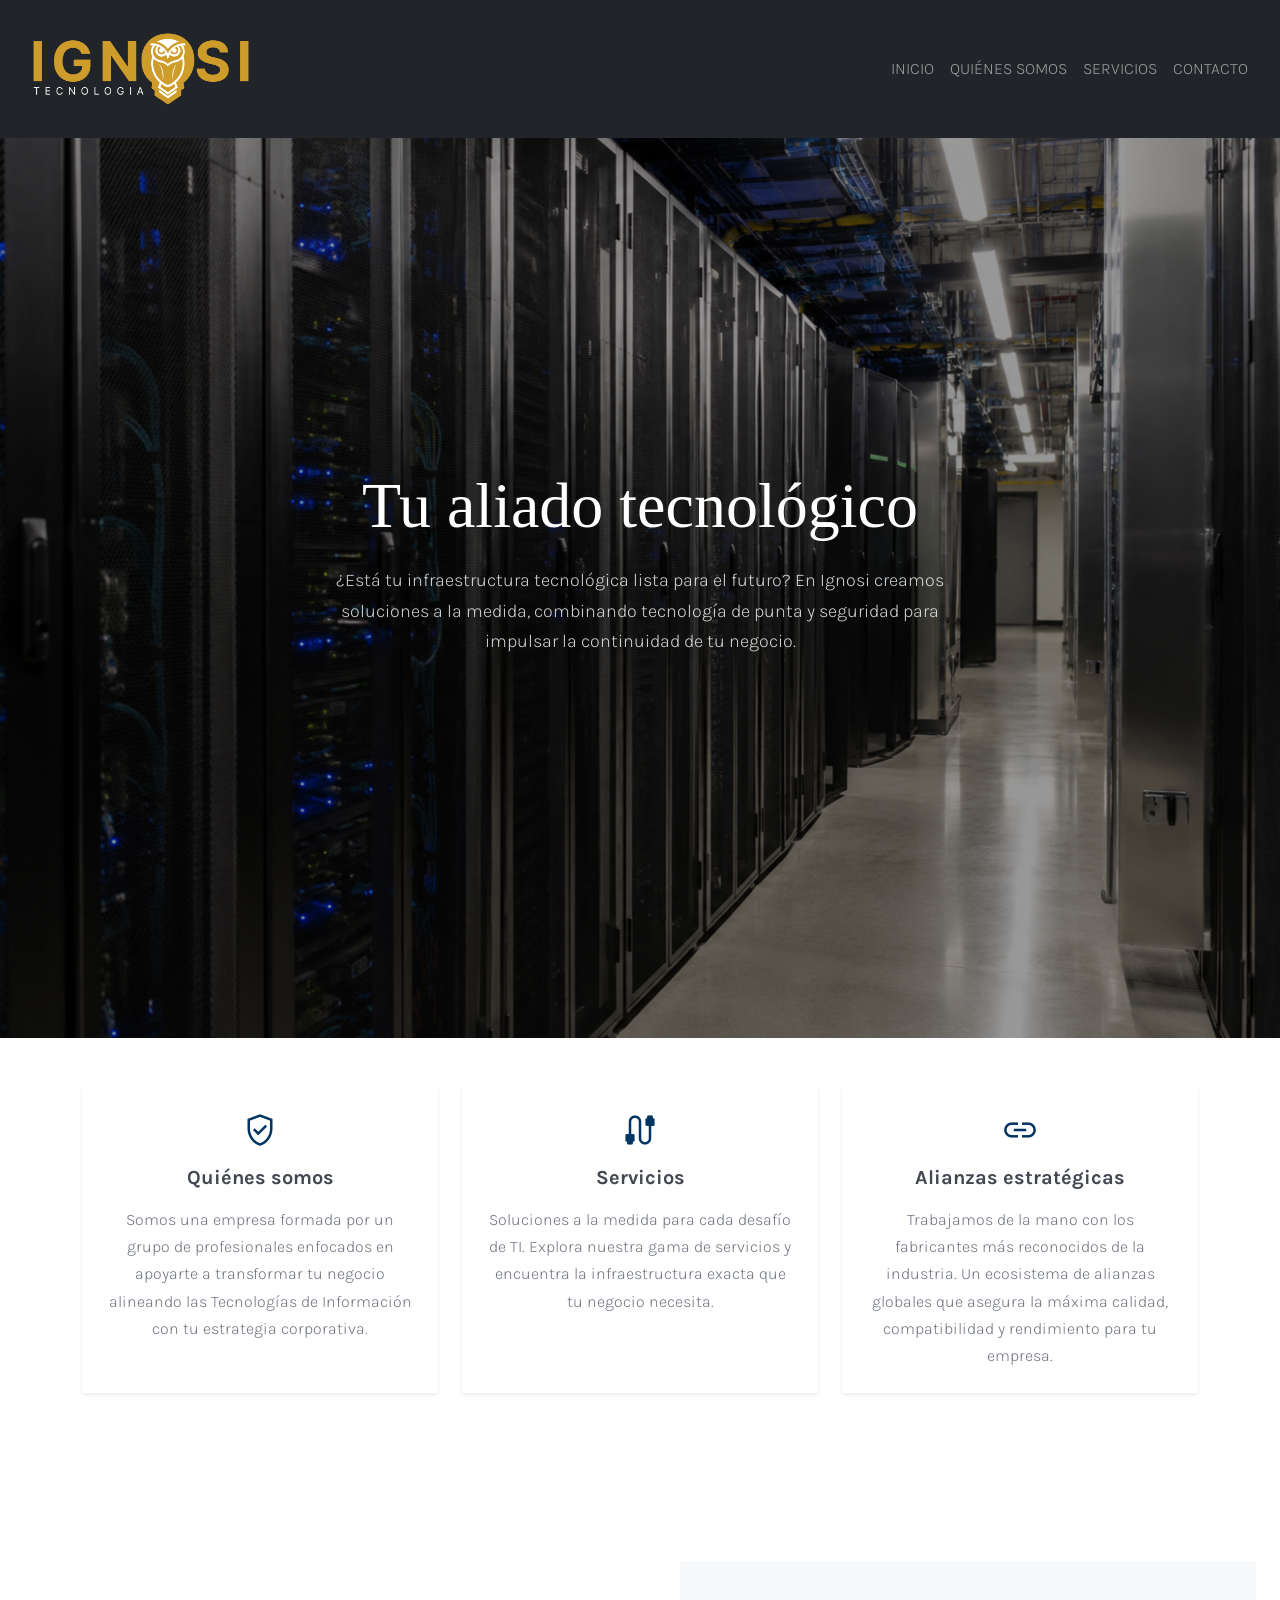
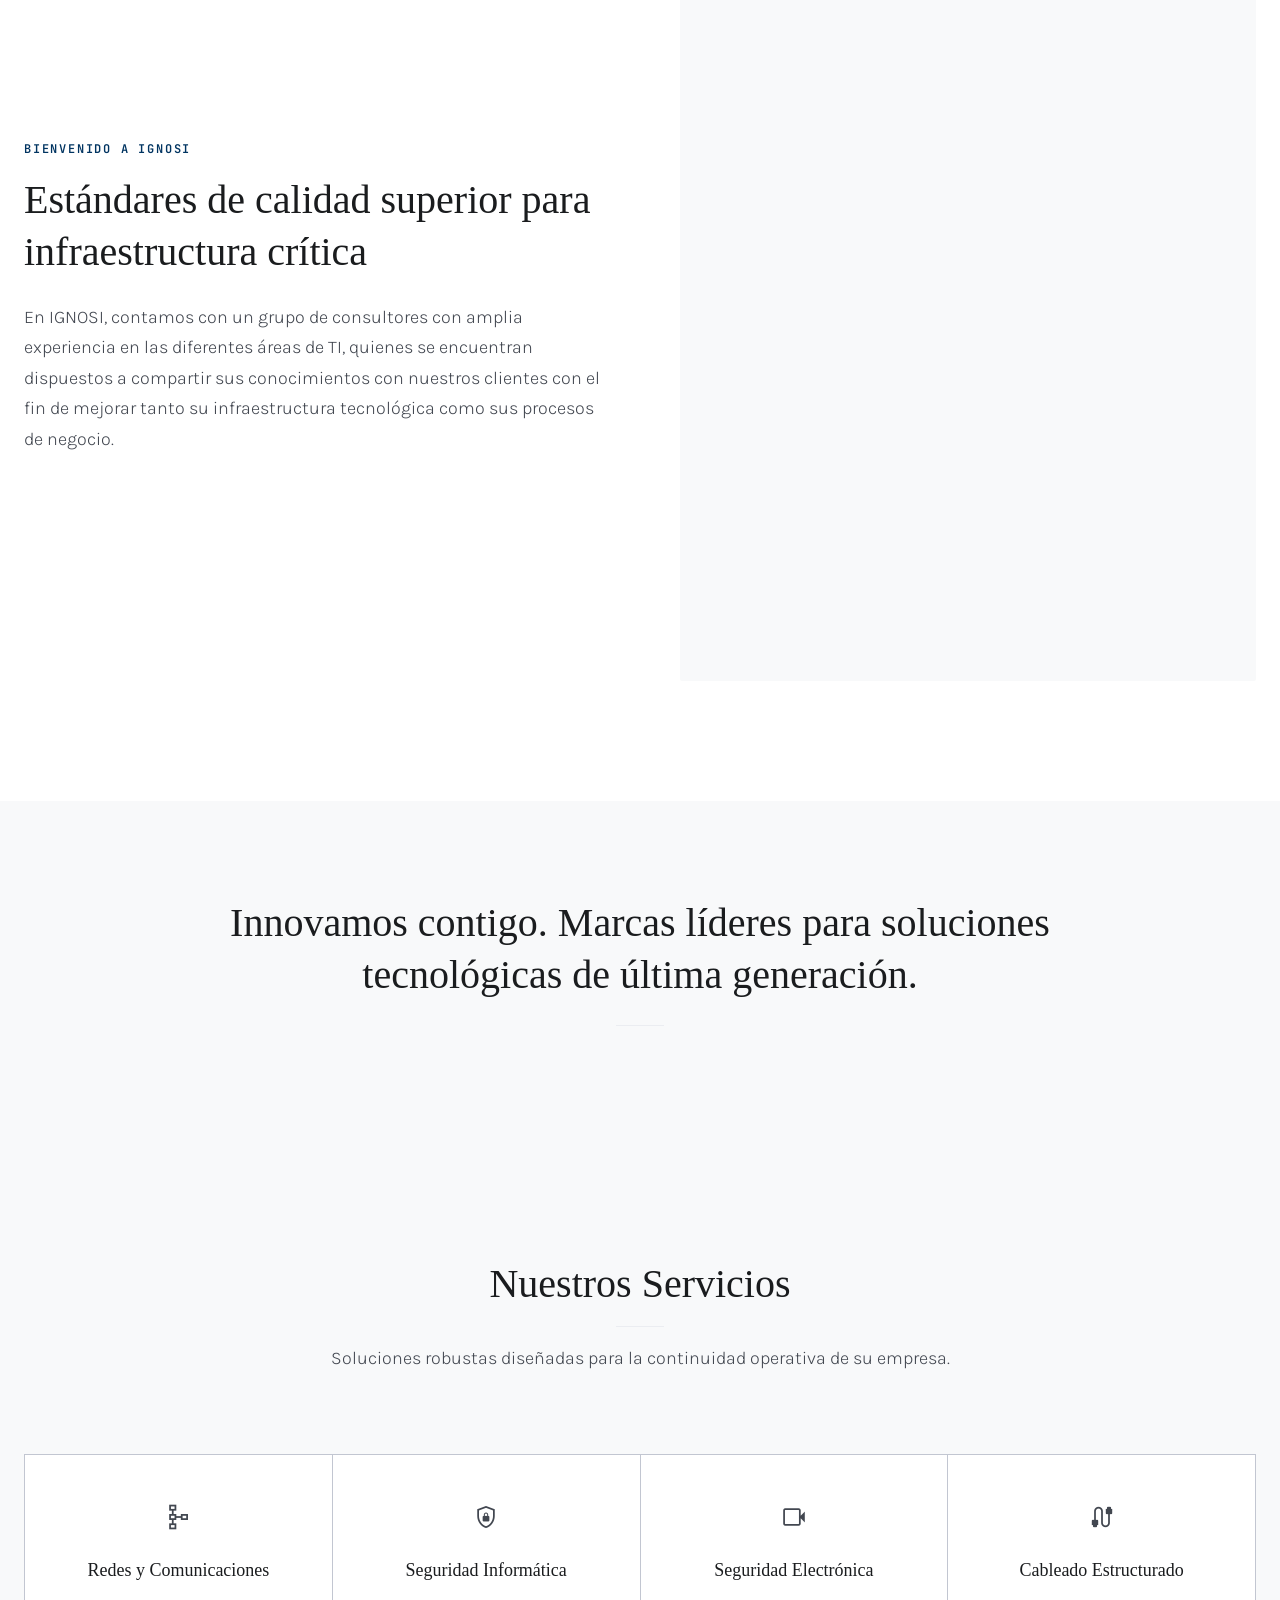
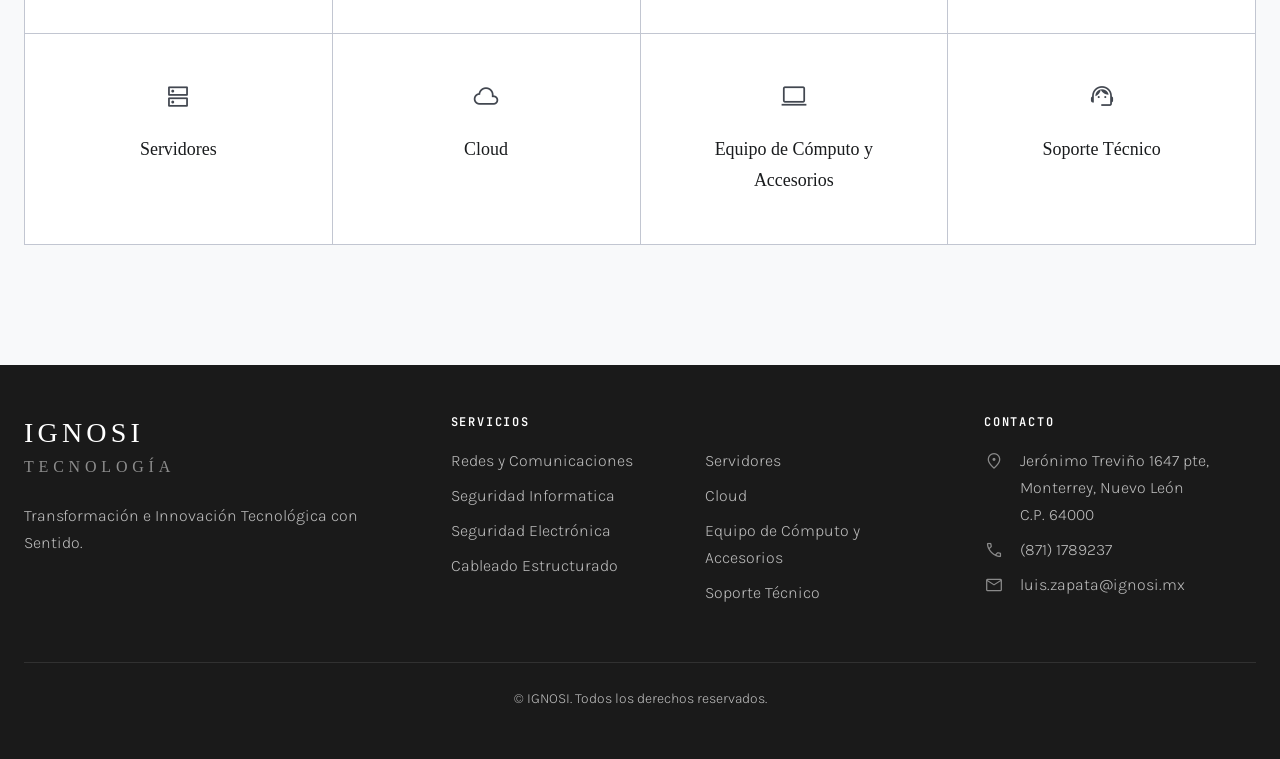
==== commit 426f4865: "feat(servicios): integrar imagen de redes, scroll reveal y animaciones tematicas - Agregar render 3D" ====
--- a/index.html
+++ b/index.html
@@ -134,7 +134,7 @@
       <div class="row row-cols-1 row-cols-md-2 row-cols-lg-4 g-0 border-top border-start" style="--bs-border-opacity:.3;">
         <!-- Service 1 -->
         <a class="col border-end border-bottom p-5 d-flex flex-column align-items-center text-center ig-service-card text-decoration-none text-dark" href="./servicios/#redes-comunicaciones" style="--bs-border-opacity:.3;background-color:var(--ig-surface-container-lowest);">
-          <span class="material-symbols-outlined mb-4" style="font-size:28px;color:var(--ig-on-surface-variant);">lan</span>
+          <span class="material-symbols-outlined mb-4" style="font-size:28px;color:var(--ig-on-surface-variant);">schema</span>
           <h3 class="ig-body-lg ig-font-serif mb-0">Redes y Comunicaciones</h3>
         </a>
         <!-- Service 2 -->
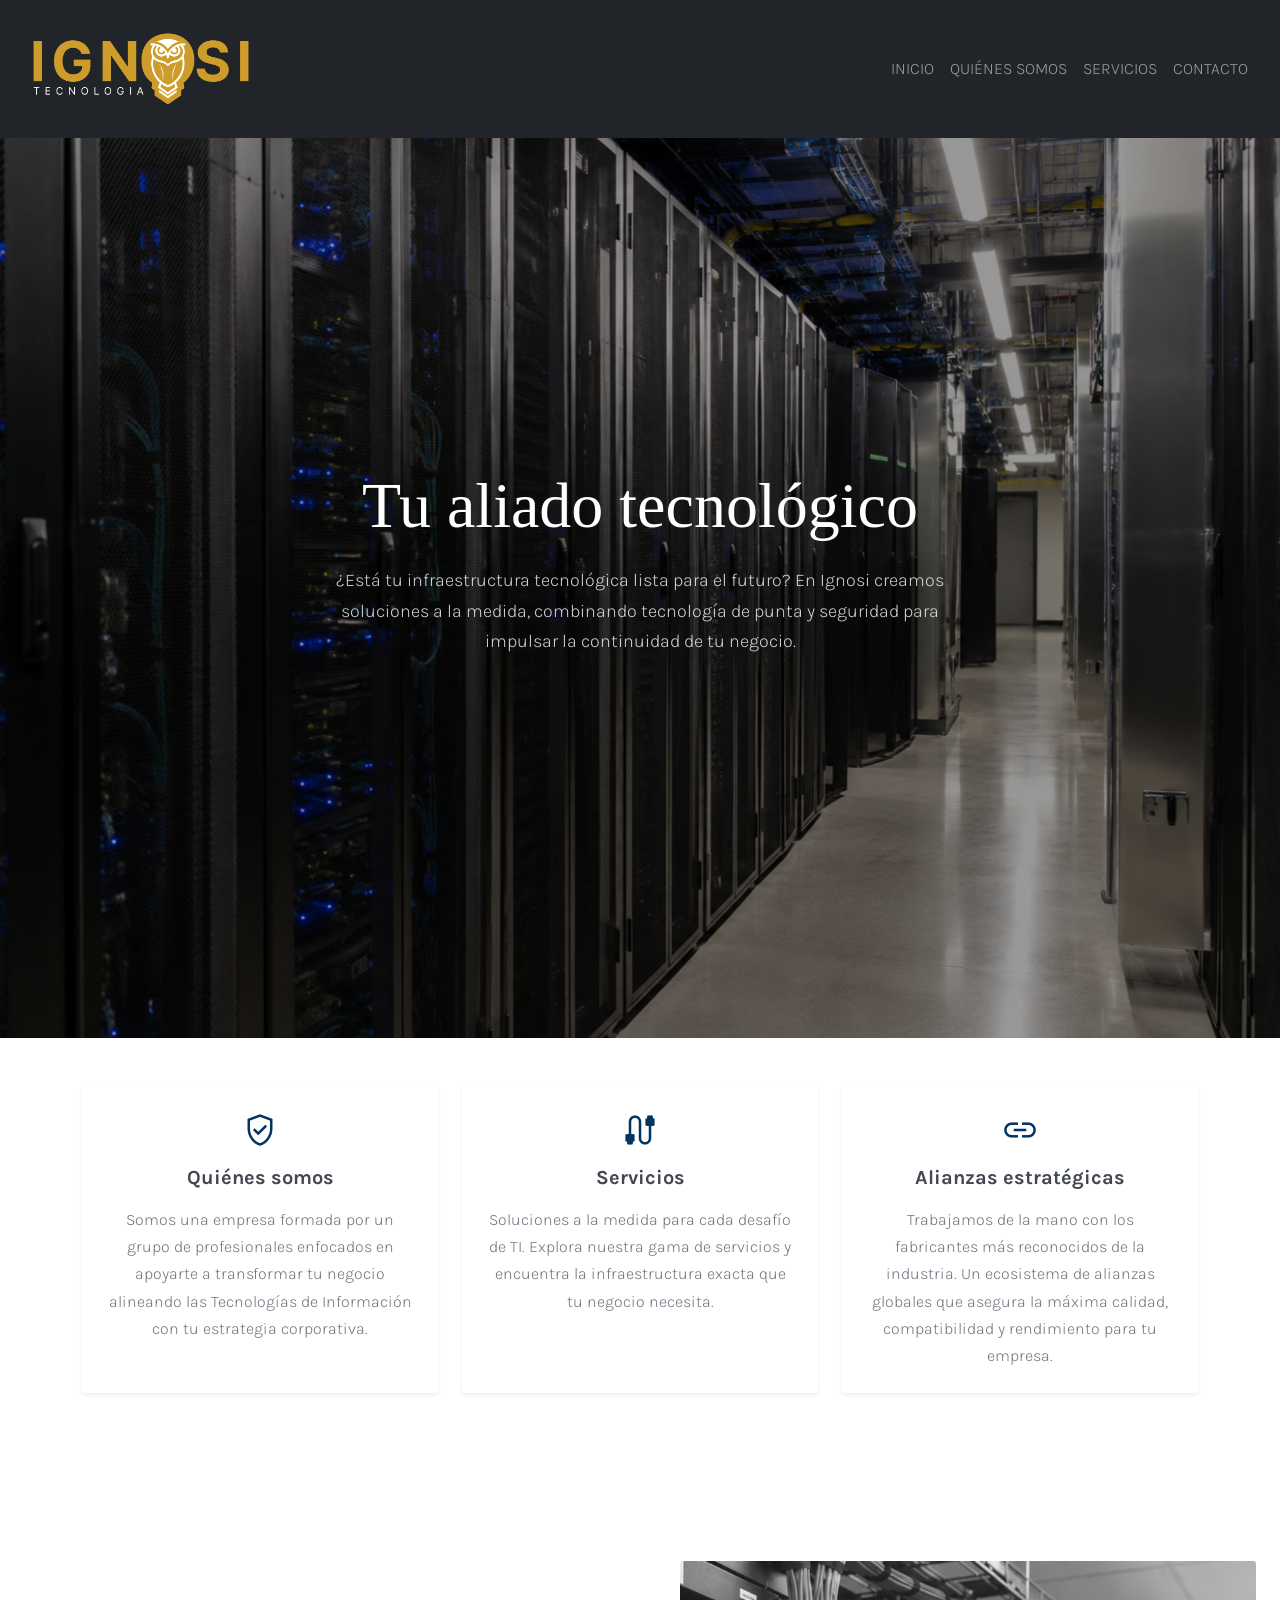
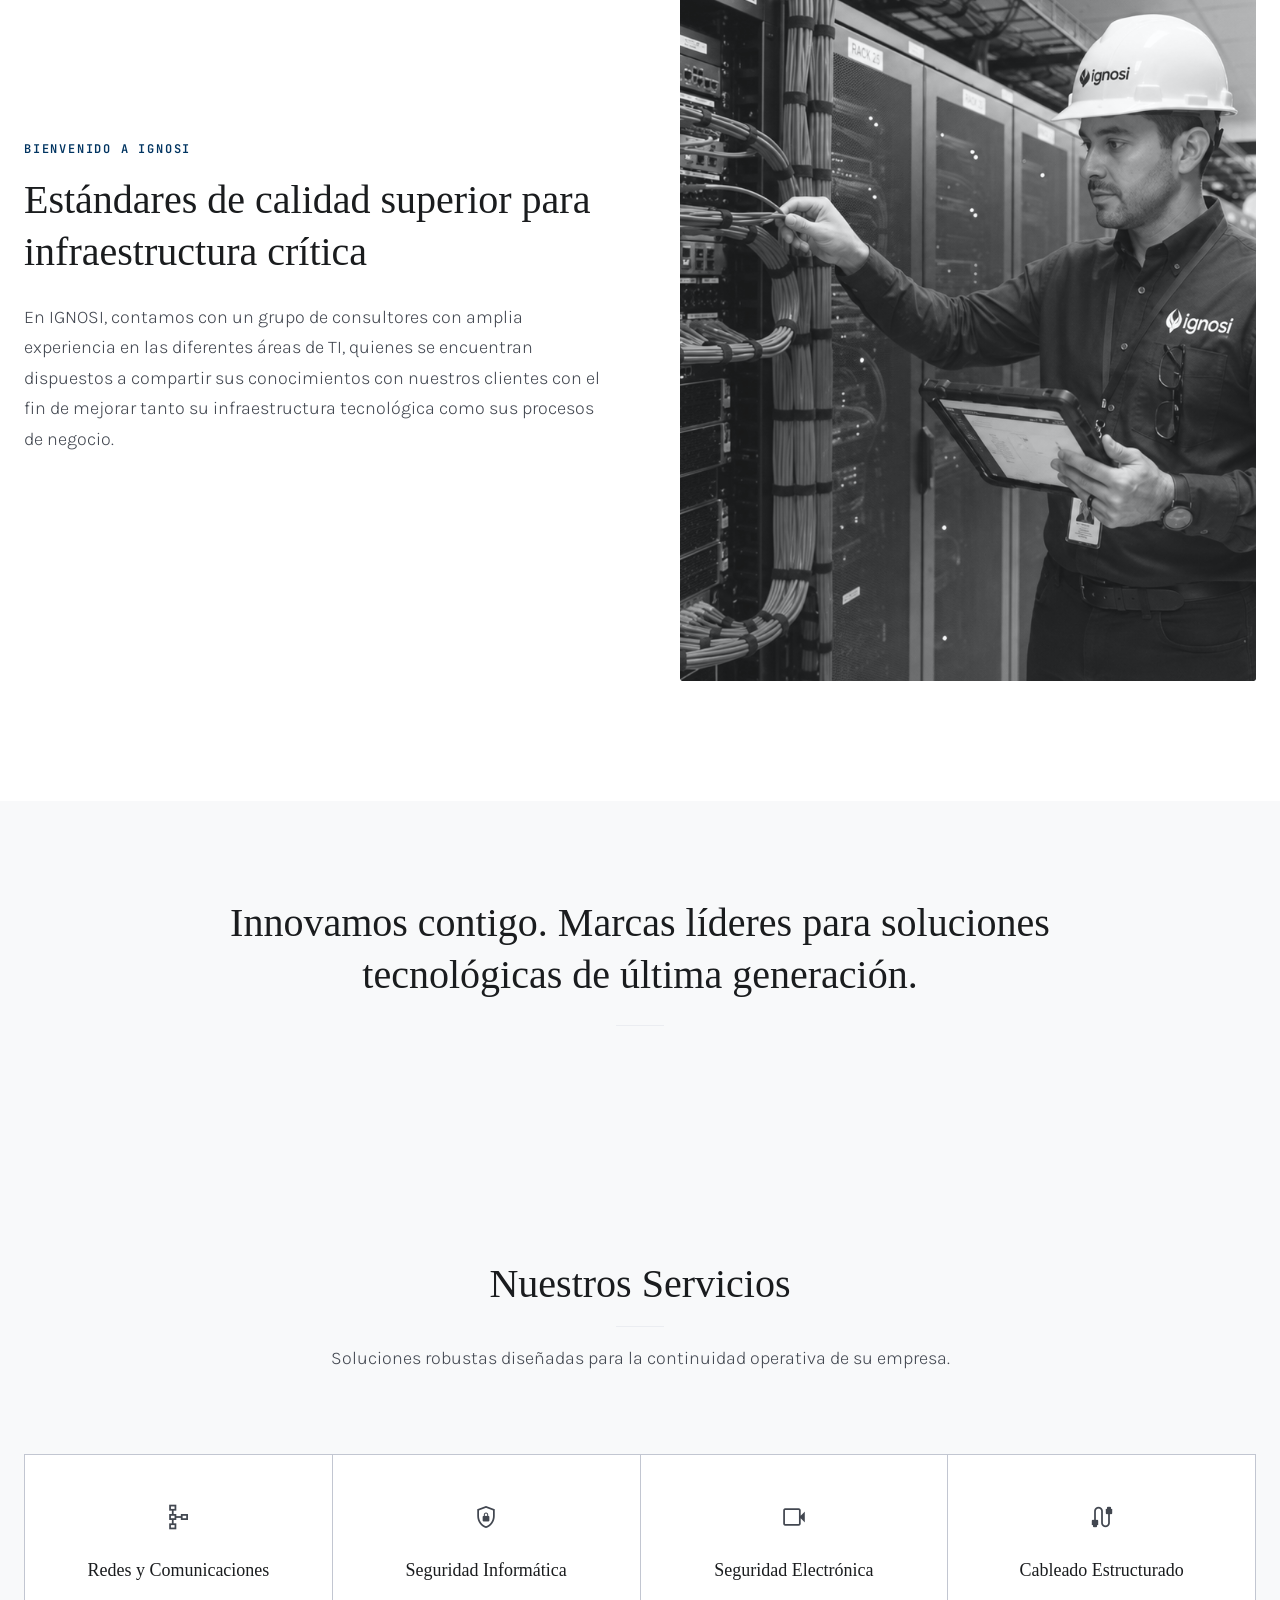
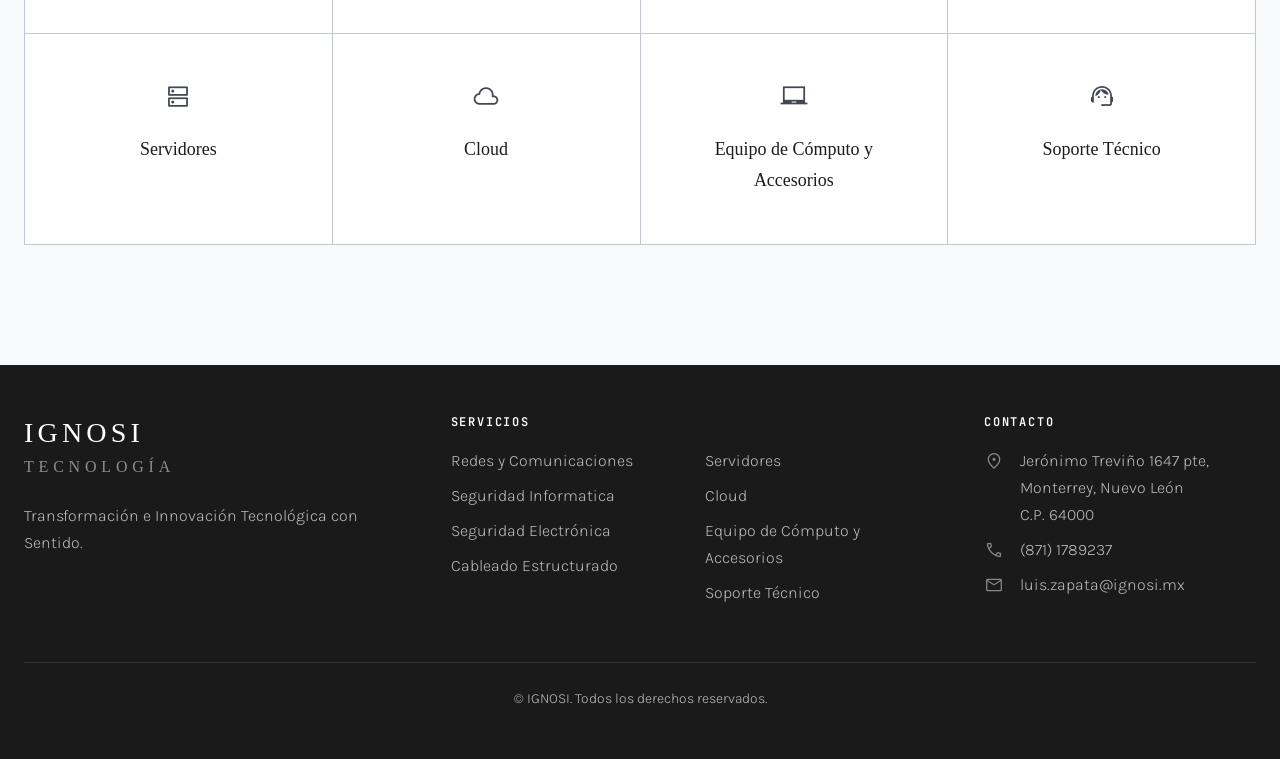
==== commit fd4e994f: "feat(servicios): integrar imagenes oficiales de Cloud y Equipo de Computo - Agregar assets/images/se" ====
--- a/index.html
+++ b/index.html
@@ -164,7 +164,7 @@
         </a>
         <!-- Service 7 -->
         <a class="col border-end border-bottom p-5 d-flex flex-column align-items-center text-center ig-service-card text-decoration-none text-dark" href="./servicios/#equipo-computo" style="--bs-border-opacity:.3;background-color:var(--ig-surface-container-lowest);">
-          <span class="material-symbols-outlined mb-4" style="font-size:28px;color:var(--ig-on-surface-variant);">computer</span>
+          <span class="material-symbols-outlined mb-4" style="font-size:28px;color:var(--ig-on-surface-variant);">laptop_chromebook</span>
           <h3 class="ig-body-lg ig-font-serif mb-0">Equipo de Cómputo y Accesorios</h3>
         </a>
         <!-- Service 8 -->
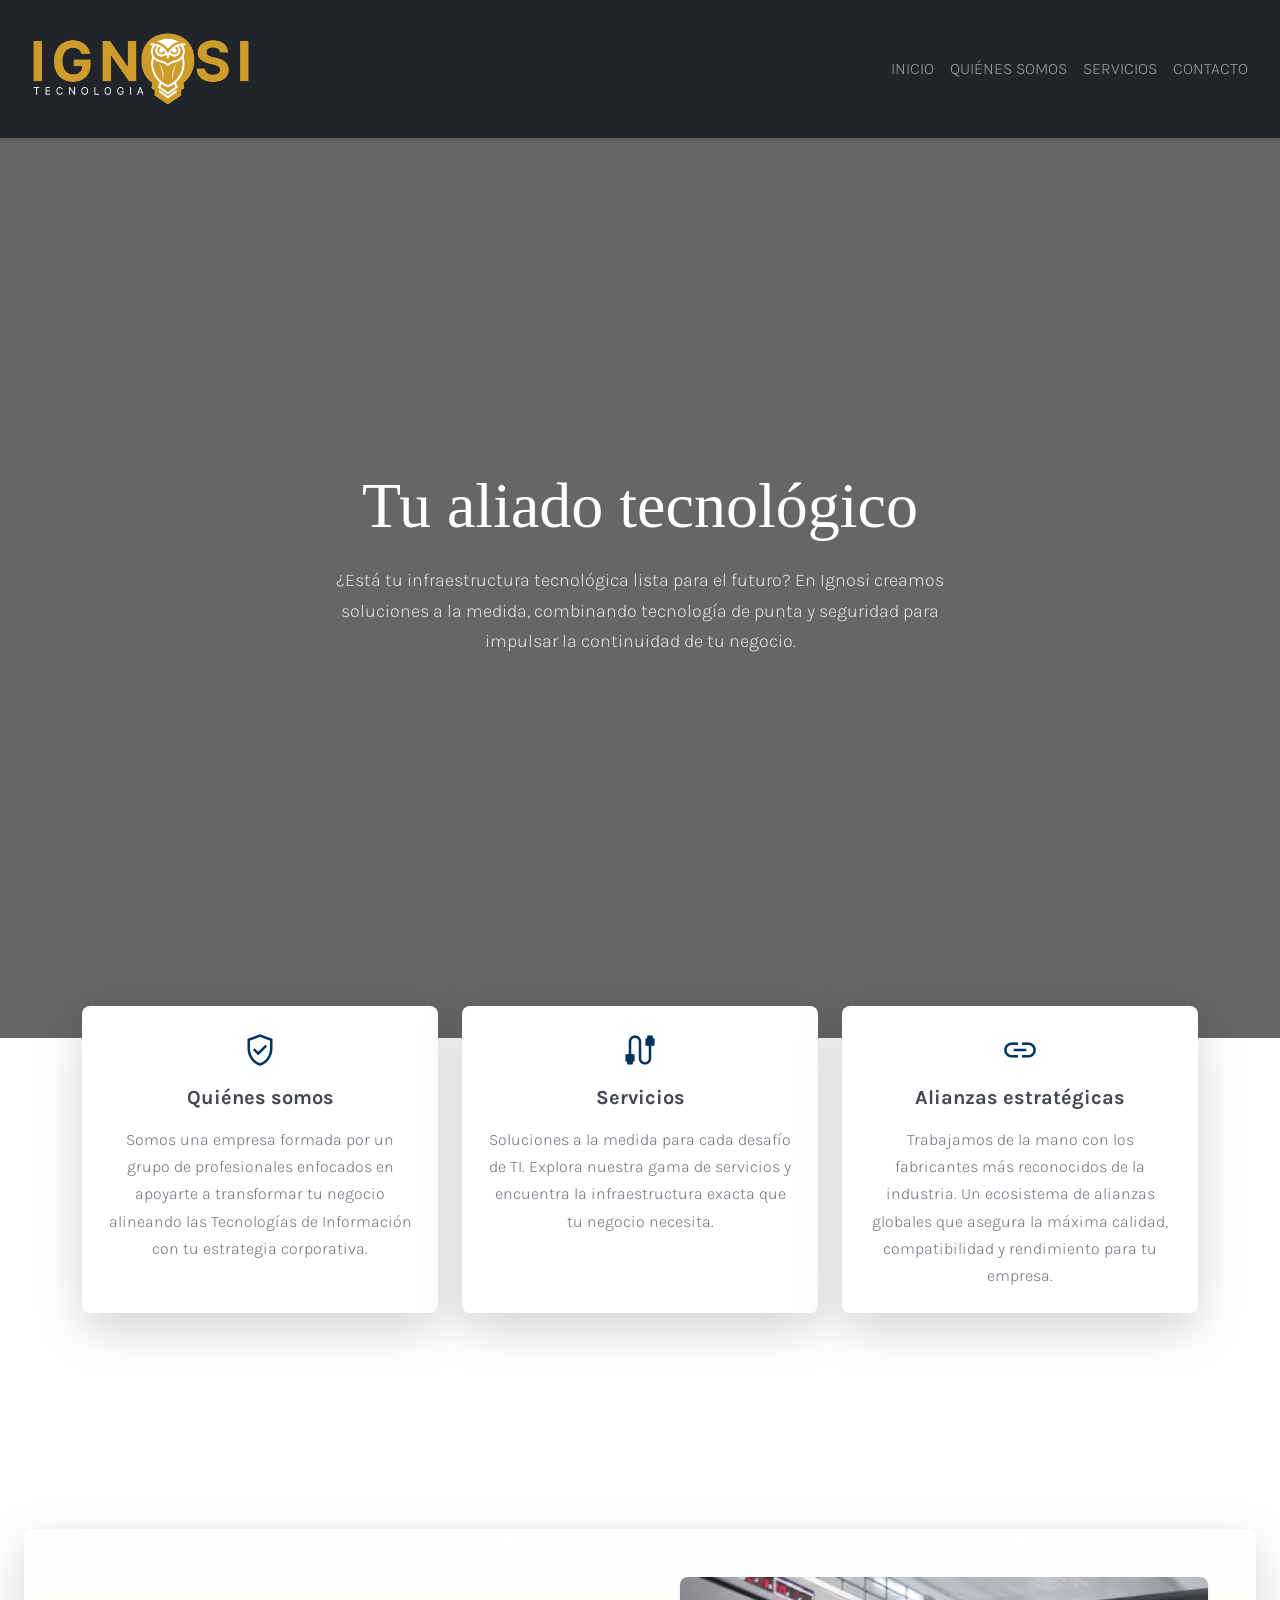
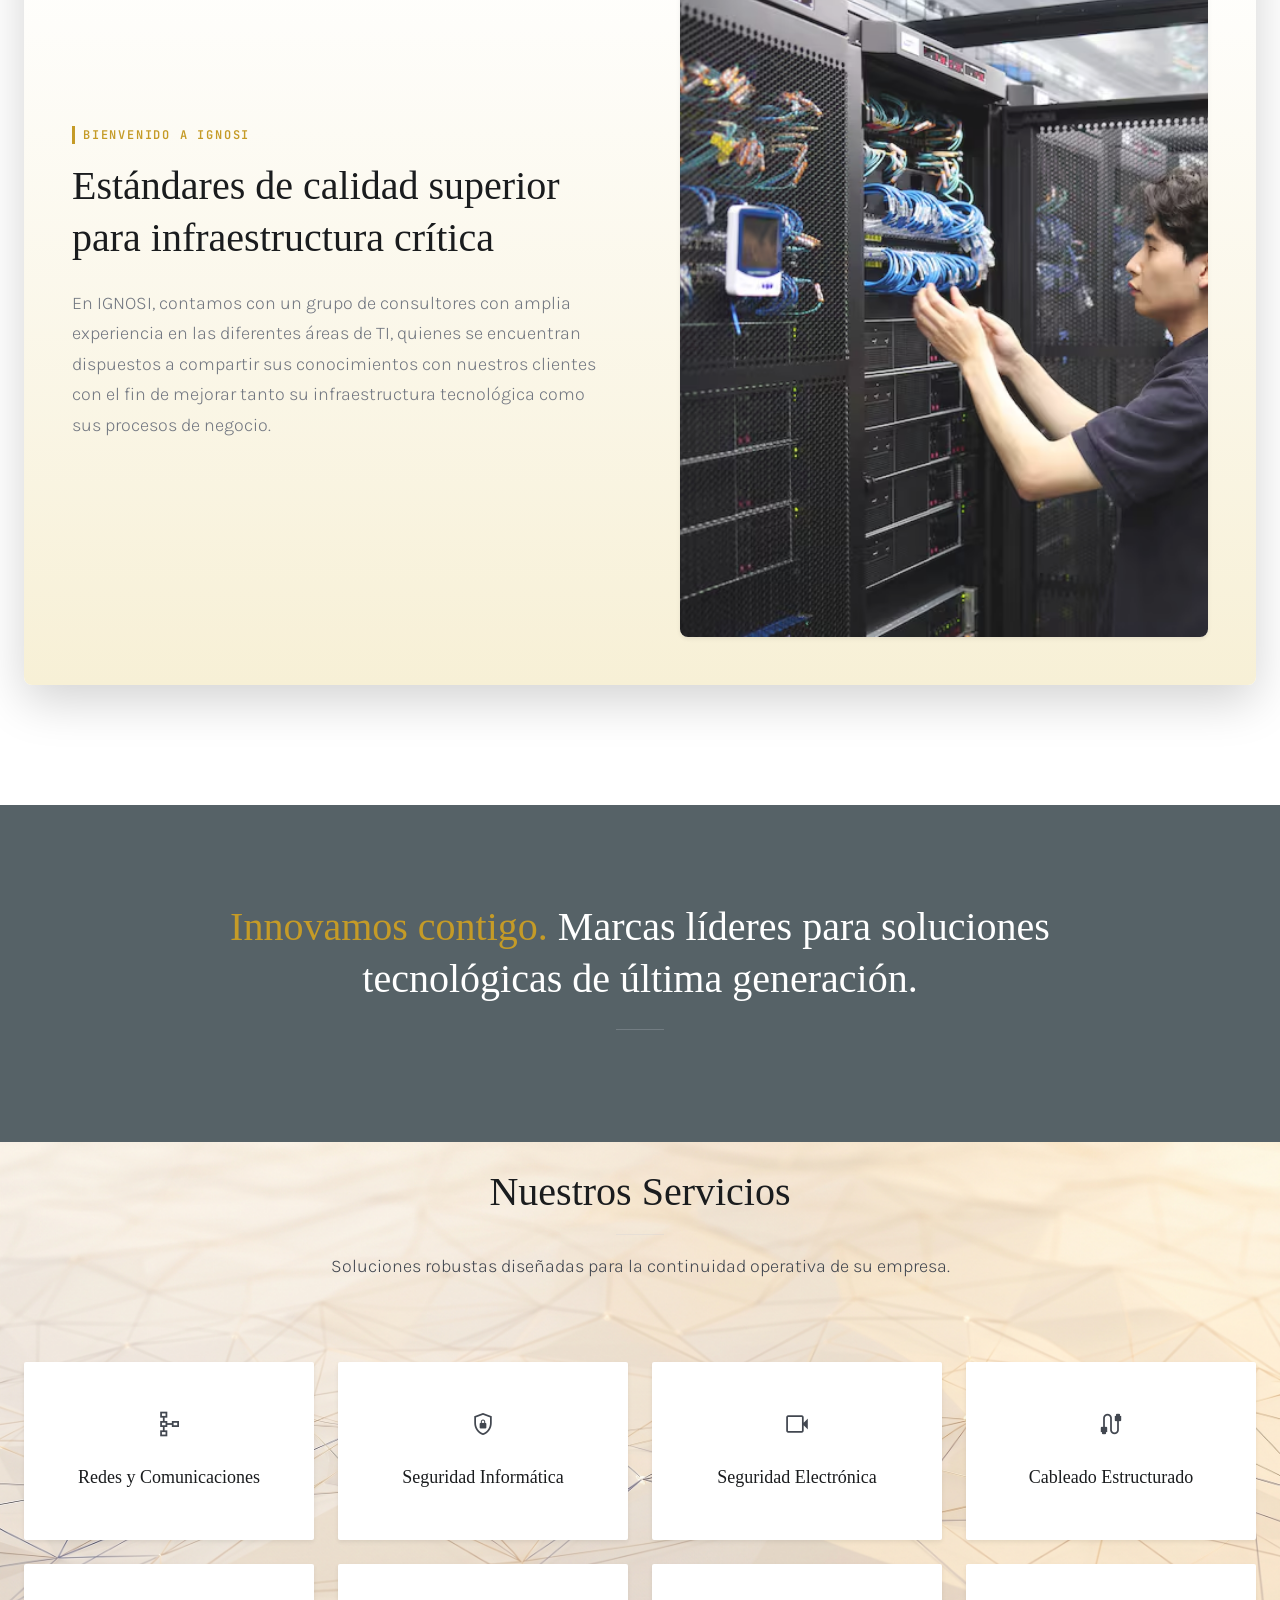
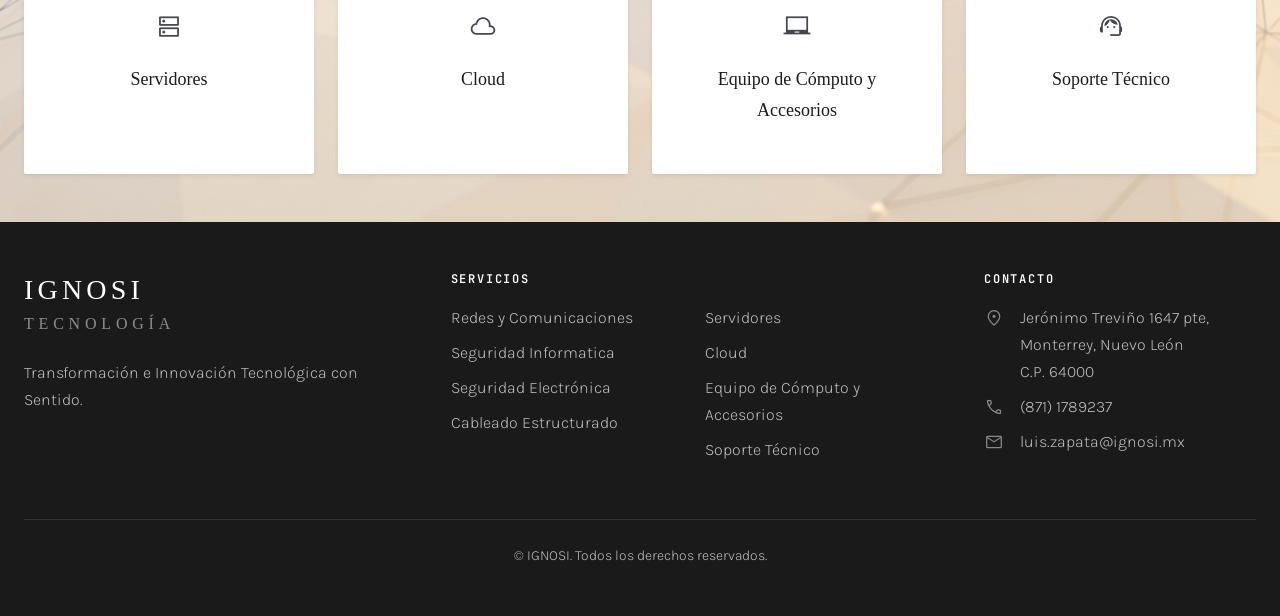
==== commit c80312ea: "Diseño Home Co-Authored-By: Claude Sonnet 5 <noreply@anthropic.com>" ====
--- a/index.html
+++ b/index.html
@@ -17,30 +17,10 @@
   <!-- Header global: se inyecta desde partials/header.html vía js/main.js -->
   <div id="site-header"></div>
 
-  <!-- Hero Section (full bleed, texto centrado, fondo en carrusel con efecto Ken Burns) -->
-  <section class="position-relative d-flex align-items-center justify-content-center" style="min-height:800px;height:100vh;">
-    <div class="carousel slide carousel-fade position-absolute top-0 start-0 w-100 h-100" data-bs-ride="carousel" data-bs-interval="6000" id="heroCarousel" style="z-index:0;">
-      <div class="carousel-inner h-100">
-
-        <div class="carousel-item active h-100">
-          <img alt="" class="d-block w-100 h-100 object-fit-cover ig-hero-kenburns" data-alt="A modern, high-tech server room with glowing blue led lights on dark server racks. Corporate tech aesthetic, clean lines, professional telecommunications infrastructure. Depth of field showing rows of equipment." src="./assets/images/hero-server-room-1.jpg">
-        </div>
-
-        <div class="carousel-item h-100">
-          <img alt="" class="d-block w-100 h-100 object-fit-cover ig-hero-kenburns" data-alt="Imagen." src="./assets/images/hero-server-room-2.jpg">
-        </div>
-
-        <div class="carousel-item h-100">
-          <img alt="" class="d-block w-100 h-100 object-fit-cover ig-hero-kenburns" data-alt="Imagen." src="./assets/images/hero-server-room-3.jpg">
-        </div>
-
-        <div class="carousel-item h-100">
-          <img alt="" class="d-block w-100 h-100 object-fit-cover ig-hero-kenburns" data-alt="Imagen." src="./assets/images/hero-server-room-4.jpg">
-        </div>
-
-      </div>
-    </div>
-    <div class="position-absolute top-0 start-0 w-100 h-100 bg-black" style="--bs-bg-opacity:.4;mix-blend-mode:multiply;z-index:1;"></div>
+  <!-- Hero Section (full bleed, texto centrado, video de fondo en loop con overlay para legibilidad) -->
+  <section class="position-relative overflow-hidden d-flex align-items-center justify-content-center" style="min-height:800px;height:100vh;">
+    <video autoplay loop muted playsinline src="./assets/images/hero_inicio.mp4" style="position: absolute; top: 0; left: 0; width: 100%; height: 100%; object-fit: cover; z-index: 0;"></video>
+    <div style="position: absolute; top: 0; left: 0; width: 100%; height: 100%; background-color: rgba(0, 0, 0, 0.6); z-index: 1;"></div>
     <div class="position-relative w-100 ig-container px-4 text-center" style="z-index:2;">
       <div class="mx-auto ig-mw-4xl d-flex flex-column align-items-center">
         <h1 class="ig-display ig-font-serif text-white mb-4">Tu aliado tecnológico</h1>
@@ -51,13 +31,17 @@
     </div>
   </section>
 
-  <!-- Intro Cards (grid de 3 columnas, solo clases de Bootstrap) -->
-  <section class="bg-white">
-    <div class="container py-5">
+  <!-- Intro Cards (grid de 3 columnas; superpuestas sobre el Hero vía
+       margen negativo + z-index, con fondo propio fusionado al Hero vía
+       degradado, y animación de elevación en hover. Únicas excepciones a
+       "solo Bootstrap nativo" en esta sección: ver .ig-overlap-mt-n80,
+       .ig-features-bg y .ig-hover-lift en css/styles.css. -->
+  <section class="ig-features-bg pb-5">
+    <div class="container position-relative z-3 ig-overlap-mt-n80 py-5">
       <div class="row justify-content-center text-center">
 
         <div class="col-md-4 mb-4 mb-md-0">
-          <div class="card h-100 border-0 shadow-sm">
+          <div class="card ig-hover-lift border-0 shadow-lg rounded-4 h-100">
             <div class="card-body d-flex flex-column align-items-center text-center p-4">
               <span class="material-symbols-outlined text-primary fs-1 mb-3">gpp_good</span>
               <h5 class="card-title fw-bold mb-3">Quiénes somos</h5>
@@ -67,7 +51,7 @@
         </div>
 
         <div class="col-md-4 mb-4 mb-md-0">
-          <div class="card h-100 border-0 shadow-sm">
+          <div class="card ig-hover-lift border-0 shadow-lg rounded-4 h-100">
             <div class="card-body d-flex flex-column align-items-center text-center p-4">
               <span class="material-symbols-outlined text-primary fs-1 mb-3">cable</span>
               <h5 class="card-title fw-bold mb-3">Servicios</h5>
@@ -77,7 +61,7 @@
         </div>
 
         <div class="col-md-4 mb-4 mb-md-0">
-          <div class="card h-100 border-0 shadow-sm">
+          <div class="card ig-hover-lift border-0 shadow-lg rounded-4 h-100">
             <div class="card-body d-flex flex-column align-items-center text-center p-4">
               <span class="material-symbols-outlined text-primary fs-1 mb-3">link</span>
               <h5 class="card-title fw-bold mb-3">Alianzas estratégicas</h5>
@@ -90,39 +74,53 @@
     </div>
   </section>
     
-  <!-- About Section (layout espacioso) -->
-  <section class="ig-section-py">
+  <!-- About Section (layout espacioso; fondo geométrico dorado fijo
+       -background-attachment:fixed-, continuo con la sección de tarjetas
+       de arriba aunque ambas sigan siendo <section> separadas sin
+       wrapper. Texto oscuro para contrastar contra el fondo claro. -->
+  <section class="ig-section-py ig-features-bg-plain">
     <div class="ig-container px-4">
-      <div class="row g-0 ig-gap-20 align-items-center flex-column flex-lg-row">
-
-        <div class="col-lg text-center text-lg-start">
-          <h4 class="ig-label-caps ig-font-mono text-uppercase mb-3" style="color:var(--ig-primary);">Bienvenido a IGNOSI</h4>
-          <h2 class="ig-headline-md ig-font-serif mb-4">Estándares de calidad superior para infraestructura crítica</h2>
-          <p class="ig-body-lg ig-mw-2xl mx-auto mx-lg-0 mb-5">En IGNOSI, contamos con un grupo de consultores con amplia experiencia en las diferentes áreas de TI, quienes se encuentran dispuestos a compartir sus conocimientos con nuestros clientes con el fin de mejorar tanto su infraestructura tecnológica como sus procesos de negocio.</p>
-        </div>
-
-        <div class="col-lg w-100">
-          <div class="ratio rounded overflow-hidden" style="--bs-aspect-ratio:125%;background-color:var(--ig-surface-container-low);">
-            <img alt="" class="w-100 h-100 object-fit-cover ig-blend-luminosity" data-alt="A professional engineer in a pristine white hardhat and corporate attire inspecting a highly organized server rack with perfectly managed blue ethernet cables. Bright, clean, clinical lighting emphasizing technical precision." src="./assets/images/about-engineer-rack.jpg" style="opacity:.9;">
-          </div>
-        </div>
-
-      </div>
-    </div>
-  </section>
-
-  <!-- Banner -->
-  <section class="ig-py-24" style="background-color:var(--ig-surface-container-low);">
-    <div class="ig-container px-4 text-center">
-      <h2 class="ig-headline-md ig-font-serif mx-auto ig-mw-4xl mb-4" style="line-height:1.3;">
-        Innovamos contigo. Marcas líderes para soluciones tecnológicas de última generación.
+      <!-- Tarjeta flotante: aísla el contenido del fondo geométrico fijo de la
+           section (ig-features-bg-plain) para que el texto siga siendo legible.
+           Degradado con dos paradas de color vía style="" porque Bootstrap no
+           trae una utilidad nativa de background-image/gradient. -->
+      <div class="p-4 p-md-5 rounded-4 shadow-lg" style="background:linear-gradient(to bottom, #ffffff 0%, #f7f0d6 100%);">
+        <div class="row g-0 ig-gap-20 align-items-center flex-column flex-lg-row">
+
+          <div class="col-lg text-center text-lg-start">
+            <h4 class="ig-label-caps ig-font-mono text-uppercase mb-3 ps-2 fw-bold border-start border-3" style="color:#c59b27;border-color:#c59b27 !important;">Bienvenido a IGNOSI</h4>
+            <h2 class="ig-headline-md ig-font-serif mb-4">Estándares de calidad superior para infraestructura crítica</h2>
+            <p class="ig-body-lg ig-mw-2xl mx-auto mx-lg-0 mb-5 text-muted">En IGNOSI, contamos con un grupo de consultores con amplia experiencia en las diferentes áreas de TI, quienes se encuentran dispuestos a compartir sus conocimientos con nuestros clientes con el fin de mejorar tanto su infraestructura tecnológica como sus procesos de negocio.</p>
+          </div>
+
+          <div class="col-lg w-100">
+            <div class="ratio rounded-4 shadow-sm overflow-hidden" style="--bs-aspect-ratio:125%;background-color:var(--ig-surface-container-low);">
+              <img alt="" class="w-100 h-100 object-fit-cover" data-alt="A professional engineer in a pristine white hardhat and corporate attire inspecting a highly organized server rack with perfectly managed blue ethernet cables. Bright, clean, clinical lighting emphasizing technical precision." src="./assets/images/about-engineer-rack.jpg" style="opacity:.9;">
+            </div>
+          </div>
+
+        </div>
+      </div>
+    </div>
+  </section>
+
+  <!-- Banner (fondo parallax oscuro, diagrama de la marca: background-
+       attachment:fixed vive en .ig-banner-bg por la misma razón que
+       .ig-features-bg/-plain arriba, ver css/styles.css) -->
+  <section class="position-relative overflow-hidden ig-py-24 ig-banner-bg">
+    <div style="position: absolute; top: 0; left: 0; width: 100%; height: 100%; background-color: rgba(15, 32, 39, 0.7); z-index: 1;"></div>
+    <div class="position-relative ig-container px-4 text-center" style="z-index:2;">
+      <h2 class="ig-headline-md ig-font-serif mx-auto ig-mw-4xl mb-4 text-white" style="line-height:1.3;">
+        <span style="color:#c59b27;">Innovamos contigo.</span> Marcas líderes para soluciones tecnológicas de última generación.
       </h2>
       <hr class="mx-auto" style="width:3rem;border-color:var(--ig-outline-variant);">
     </div>
   </section>
 
-  <!-- Services Grid (tarjetas mínimas con divisiones de 1px vía bordes) -->
-  <section class="ig-section-py" id="servicios" style="background-color:var(--ig-surface-container-low);">
+  <!-- Services Grid (tarjetas Bootstrap con elevación en hover, ver
+       .ig-service-card-hover en css/styles.css; fondo minimalista
+       bg-services.jpg visible en los espacios entre tarjetas) -->
+  <section class="pt-4 pb-5" id="servicios" style="background-image:url('./assets/images/bg-services.jpg');background-size:cover;background-position:center;">
     <div class="ig-container px-4">
 
       <div class="text-center mb-5" style="margin-bottom:5rem !important;">
@@ -131,47 +129,79 @@
         <p class="ig-body-lg ig-mw-2xl mx-auto mb-0">Soluciones robustas diseñadas para la continuidad operativa de su empresa.</p>
       </div>
 
-      <div class="row row-cols-1 row-cols-md-2 row-cols-lg-4 g-0 border-top border-start" style="--bs-border-opacity:.3;">
+      <div class="row row-cols-1 row-cols-md-2 row-cols-lg-4 g-4">
         <!-- Service 1 -->
-        <a class="col border-end border-bottom p-5 d-flex flex-column align-items-center text-center ig-service-card text-decoration-none text-dark" href="./servicios/#redes-comunicaciones" style="--bs-border-opacity:.3;background-color:var(--ig-surface-container-lowest);">
-          <span class="material-symbols-outlined mb-4" style="font-size:28px;color:var(--ig-on-surface-variant);">schema</span>
-          <h3 class="ig-body-lg ig-font-serif mb-0">Redes y Comunicaciones</h3>
-        </a>
+        <div class="col">
+          <a class="card h-100 shadow-sm border-0 text-decoration-none text-dark ig-service-card-hover" href="./servicios/#redes-comunicaciones">
+            <div class="card-body d-flex flex-column align-items-center text-center p-5">
+              <span class="material-symbols-outlined mb-4" style="font-size:28px;color:var(--ig-on-surface-variant);">schema</span>
+              <h3 class="ig-body-lg ig-font-serif mb-0">Redes y Comunicaciones</h3>
+            </div>
+          </a>
+        </div>
         <!-- Service 2 -->
-        <a class="col border-end border-bottom p-5 d-flex flex-column align-items-center text-center ig-service-card text-decoration-none text-dark" href="./servicios/#seguridad-informatica" style="--bs-border-opacity:.3;background-color:var(--ig-surface-container-lowest);">
-          <span class="material-symbols-outlined mb-4" style="font-size:28px;color:var(--ig-on-surface-variant);">shield_lock</span>
-          <h3 class="ig-body-lg ig-font-serif mb-0">Seguridad Informática</h3>
-        </a>
+        <div class="col">
+          <a class="card h-100 shadow-sm border-0 text-decoration-none text-dark ig-service-card-hover" href="./servicios/#seguridad-informatica">
+            <div class="card-body d-flex flex-column align-items-center text-center p-5">
+              <span class="material-symbols-outlined mb-4" style="font-size:28px;color:var(--ig-on-surface-variant);">shield_lock</span>
+              <h3 class="ig-body-lg ig-font-serif mb-0">Seguridad Informática</h3>
+            </div>
+          </a>
+        </div>
         <!-- Service 3 -->
-        <a class="col border-end border-bottom p-5 d-flex flex-column align-items-center text-center ig-service-card text-decoration-none text-dark" href="./servicios/#seguridad-electronica" style="--bs-border-opacity:.3;background-color:var(--ig-surface-container-lowest);">
-          <span class="material-symbols-outlined mb-4" style="font-size:28px;color:var(--ig-on-surface-variant);">videocam</span>
-          <h3 class="ig-body-lg ig-font-serif mb-0">Seguridad Electrónica</h3>
-        </a>
+        <div class="col">
+          <a class="card h-100 shadow-sm border-0 text-decoration-none text-dark ig-service-card-hover" href="./servicios/#seguridad-electronica">
+            <div class="card-body d-flex flex-column align-items-center text-center p-5">
+              <span class="material-symbols-outlined mb-4" style="font-size:28px;color:var(--ig-on-surface-variant);">videocam</span>
+              <h3 class="ig-body-lg ig-font-serif mb-0">Seguridad Electrónica</h3>
+            </div>
+          </a>
+        </div>
         <!-- Service 4 -->
-        <a class="col border-end border-bottom p-5 d-flex flex-column align-items-center text-center ig-service-card text-decoration-none text-dark" href="./servicios/#cableado-estructurado" style="--bs-border-opacity:.3;background-color:var(--ig-surface-container-lowest);">
-          <span class="material-symbols-outlined mb-4" style="font-size:28px;color:var(--ig-on-surface-variant);">cable</span>
-          <h3 class="ig-body-lg ig-font-serif mb-0">Cableado Estructurado</h3>
-        </a>
+        <div class="col">
+          <a class="card h-100 shadow-sm border-0 text-decoration-none text-dark ig-service-card-hover" href="./servicios/#cableado-estructurado">
+            <div class="card-body d-flex flex-column align-items-center text-center p-5">
+              <span class="material-symbols-outlined mb-4" style="font-size:28px;color:var(--ig-on-surface-variant);">cable</span>
+              <h3 class="ig-body-lg ig-font-serif mb-0">Cableado Estructurado</h3>
+            </div>
+          </a>
+        </div>
         <!-- Service 5 -->
-        <a class="col border-end border-bottom p-5 d-flex flex-column align-items-center text-center ig-service-card text-decoration-none text-dark" href="./servicios/#servidores" style="--bs-border-opacity:.3;background-color:var(--ig-surface-container-lowest);">
-          <span class="material-symbols-outlined mb-4" style="font-size:28px;color:var(--ig-on-surface-variant);">dns</span>
-          <h3 class="ig-body-lg ig-font-serif mb-0">Servidores</h3>
-        </a>
+        <div class="col">
+          <a class="card h-100 shadow-sm border-0 text-decoration-none text-dark ig-service-card-hover" href="./servicios/#servidores">
+            <div class="card-body d-flex flex-column align-items-center text-center p-5">
+              <span class="material-symbols-outlined mb-4" style="font-size:28px;color:var(--ig-on-surface-variant);">dns</span>
+              <h3 class="ig-body-lg ig-font-serif mb-0">Servidores</h3>
+            </div>
+          </a>
+        </div>
         <!-- Service 6 -->
-        <a class="col border-end border-bottom p-5 d-flex flex-column align-items-center text-center ig-service-card text-decoration-none text-dark" href="./servicios/#cloud" style="--bs-border-opacity:.3;background-color:var(--ig-surface-container-lowest);">
-          <span class="material-symbols-outlined mb-4" style="font-size:28px;color:var(--ig-on-surface-variant);">cloud</span>
-          <h3 class="ig-body-lg ig-font-serif mb-0">Cloud</h3>
-        </a>
+        <div class="col">
+          <a class="card h-100 shadow-sm border-0 text-decoration-none text-dark ig-service-card-hover" href="./servicios/#cloud">
+            <div class="card-body d-flex flex-column align-items-center text-center p-5">
+              <span class="material-symbols-outlined mb-4" style="font-size:28px;color:var(--ig-on-surface-variant);">cloud</span>
+              <h3 class="ig-body-lg ig-font-serif mb-0">Cloud</h3>
+            </div>
+          </a>
+        </div>
         <!-- Service 7 -->
-        <a class="col border-end border-bottom p-5 d-flex flex-column align-items-center text-center ig-service-card text-decoration-none text-dark" href="./servicios/#equipo-computo" style="--bs-border-opacity:.3;background-color:var(--ig-surface-container-lowest);">
-          <span class="material-symbols-outlined mb-4" style="font-size:28px;color:var(--ig-on-surface-variant);">laptop_chromebook</span>
-          <h3 class="ig-body-lg ig-font-serif mb-0">Equipo de Cómputo y Accesorios</h3>
-        </a>
+        <div class="col">
+          <a class="card h-100 shadow-sm border-0 text-decoration-none text-dark ig-service-card-hover" href="./servicios/#equipo-computo">
+            <div class="card-body d-flex flex-column align-items-center text-center p-5">
+              <span class="material-symbols-outlined mb-4" style="font-size:28px;color:var(--ig-on-surface-variant);">laptop_chromebook</span>
+              <h3 class="ig-body-lg ig-font-serif mb-0">Equipo de Cómputo y Accesorios</h3>
+            </div>
+          </a>
+        </div>
         <!-- Service 8 -->
-        <a class="col border-end border-bottom p-5 d-flex flex-column align-items-center text-center ig-service-card text-decoration-none text-dark" href="./servicios/#soporte-tecnico" style="--bs-border-opacity:.3;background-color:var(--ig-surface-container-lowest);">
-          <span class="material-symbols-outlined mb-4" style="font-size:28px;color:var(--ig-on-surface-variant);">support_agent</span>
-          <h3 class="ig-body-lg ig-font-serif mb-0">Soporte Técnico</h3>
-        </a>
+        <div class="col">
+          <a class="card h-100 shadow-sm border-0 text-decoration-none text-dark ig-service-card-hover" href="./servicios/#soporte-tecnico">
+            <div class="card-body d-flex flex-column align-items-center text-center p-5">
+              <span class="material-symbols-outlined mb-4" style="font-size:28px;color:var(--ig-on-surface-variant);">support_agent</span>
+              <h3 class="ig-body-lg ig-font-serif mb-0">Soporte Técnico</h3>
+            </div>
+          </a>
+        </div>
       </div>
 
     </div>
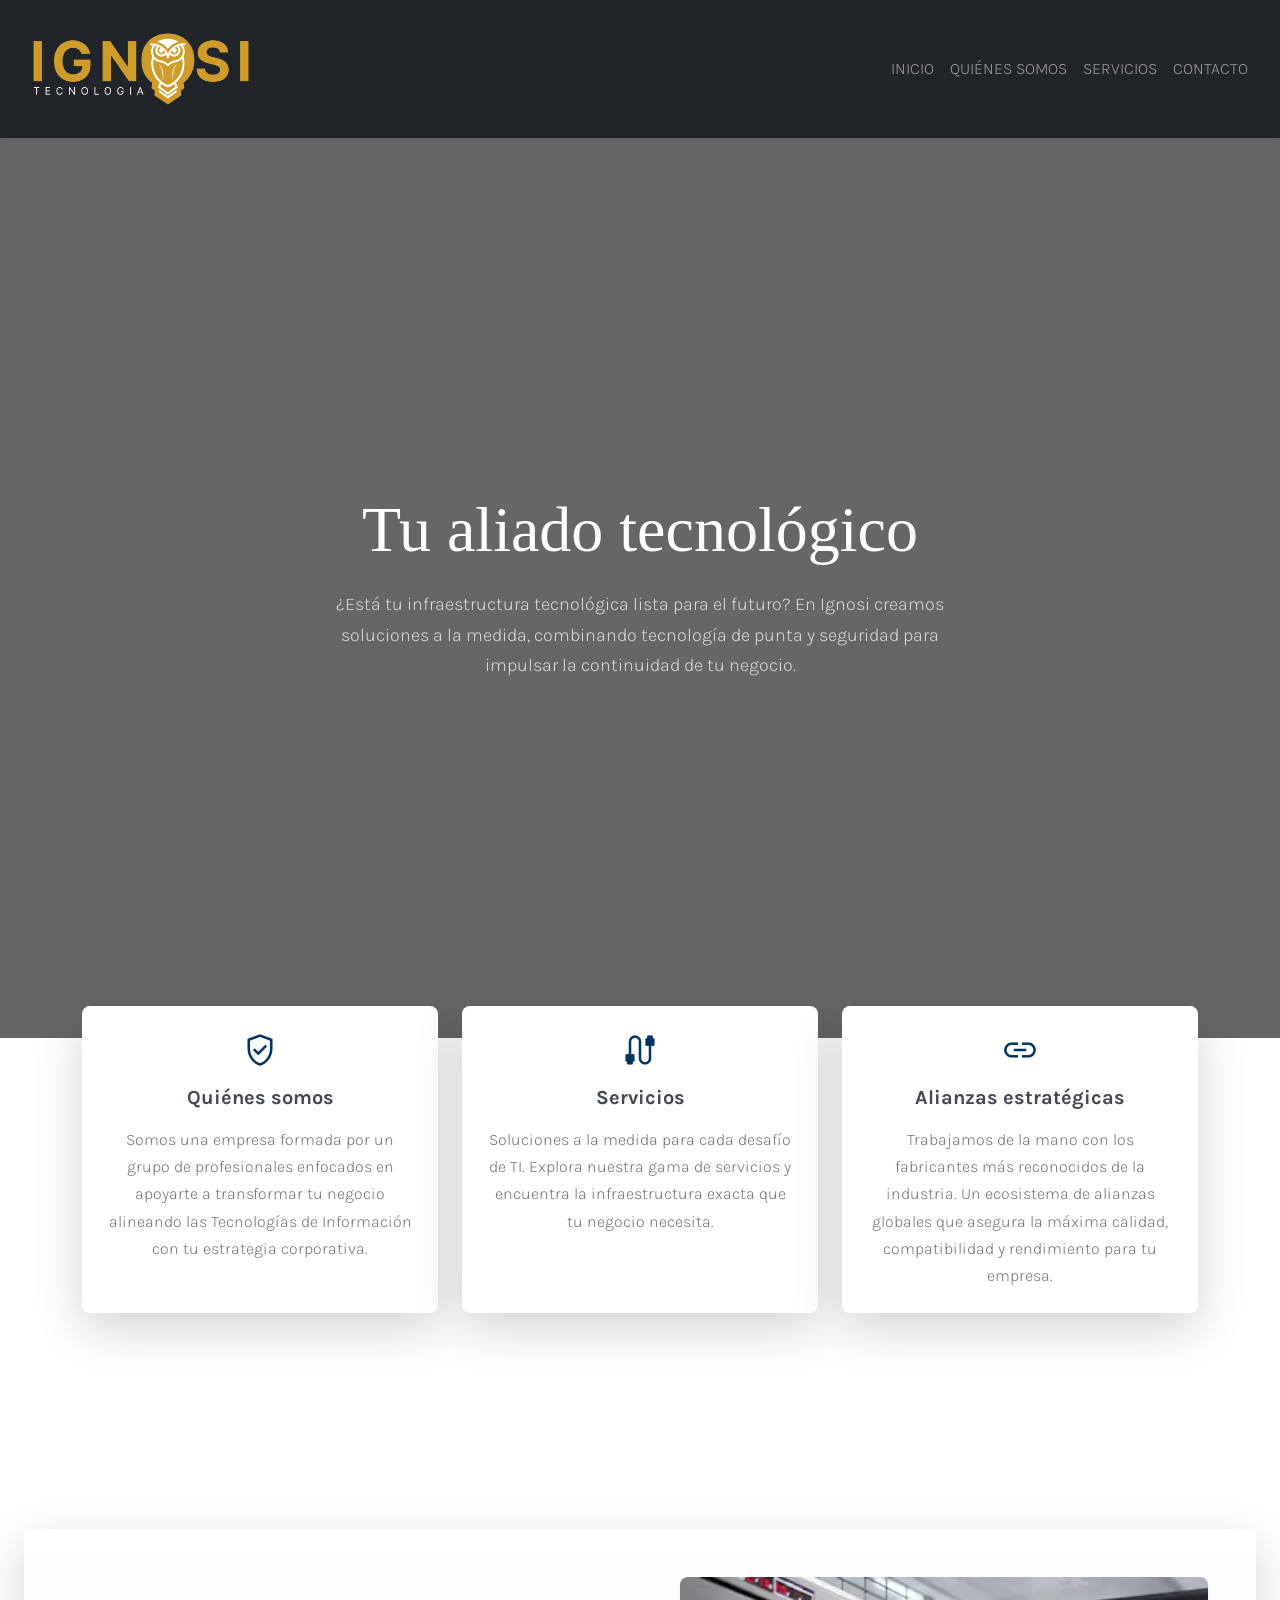
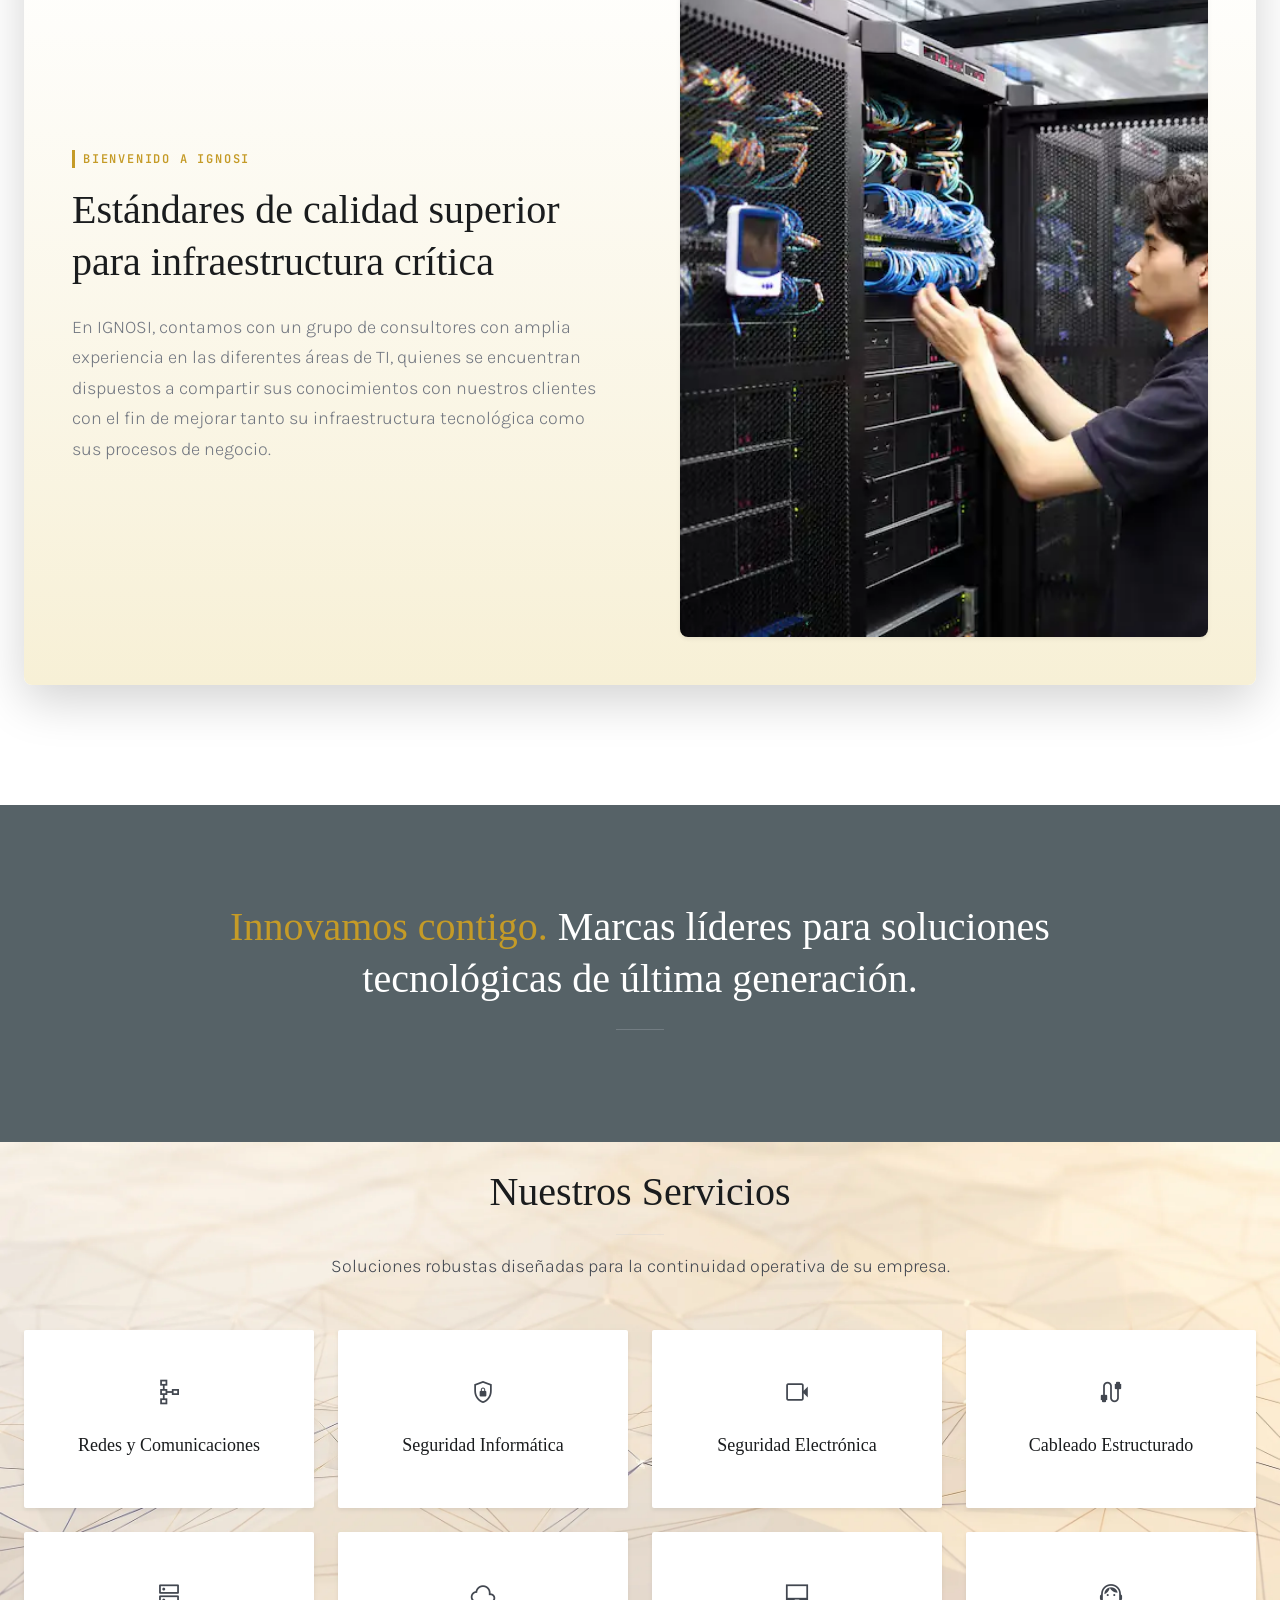
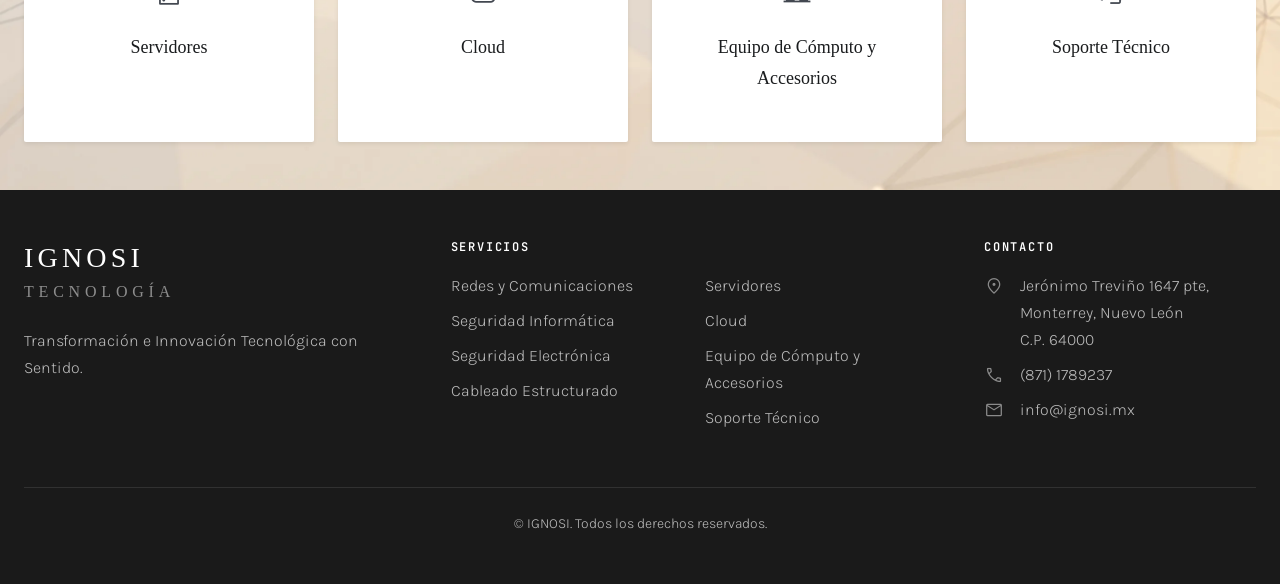
==== commit dd0f0661: "Rediseño de quienes somos, contacto y servicios + optimización integral Rediseño de páginas: - quien" ====
--- a/index.html
+++ b/index.html
@@ -4,38 +4,25 @@
   <meta charset="utf-8">
   <meta content="width=device-width, initial-scale=1.0" name="viewport">
   <title>Ignosi</title>
-
-  <!-- Tipografías (autoalojadas, ver css/fonts.css y assets/fonts/) -->
   <link href="./css/fonts.css" rel="stylesheet">
-
-  <!-- Bootstrap + tema/estilos propios -->
   <link href="./css/vendor/bootstrap.min.css" rel="stylesheet">
   <link href="./css/styles.css" rel="stylesheet">
 </head>
 <body>
 
-  <!-- Header global: se inyecta desde partials/header.html vía js/main.js -->
   <div id="site-header"></div>
 
-  <!-- Hero Section (full bleed, texto centrado, video de fondo en loop con overlay para legibilidad) -->
-  <section class="position-relative overflow-hidden d-flex align-items-center justify-content-center" style="min-height:800px;height:100vh;">
-    <video autoplay loop muted playsinline src="./assets/images/hero_inicio.mp4" style="position: absolute; top: 0; left: 0; width: 100%; height: 100%; object-fit: cover; z-index: 0;"></video>
-    <div style="position: absolute; top: 0; left: 0; width: 100%; height: 100%; background-color: rgba(0, 0, 0, 0.6); z-index: 1;"></div>
-    <div class="position-relative w-100 ig-container px-4 text-center" style="z-index:2;">
-      <div class="mx-auto ig-mw-4xl d-flex flex-column align-items-center">
-        <h1 class="ig-display ig-font-serif text-white mb-4">Tu aliado tecnológico</h1>
-        <p class="ig-body-lg ig-mw-2xl mx-auto mb-5" style="color:rgba(255,255,255,.8);">
-          ¿Está tu infraestructura tecnológica lista para el futuro? En Ignosi creamos soluciones a la medida, combinando tecnología de punta y seguridad para impulsar la continuidad de tu negocio.
-        </p>
-      </div>
+  <section class="position-relative overflow-hidden d-flex align-items-center justify-content-center min-vh-100">
+    <video autoplay loop muted playsinline src="./assets/images/hero_inicio.mp4" class="position-absolute top-0 start-0 w-100 h-100 object-fit-cover z-0"></video>
+    <div class="position-absolute top-0 start-0 w-100 h-100 z-1" style="background-color:rgba(0,0,0,.6);"></div>
+    <div class="position-relative z-2 w-100 ig-mw-4xl mx-auto px-4 text-center">
+      <h1 class="ig-display ig-font-serif text-white mb-4">Tu aliado tecnológico</h1>
+      <p class="ig-body-lg ig-mw-2xl mx-auto mb-0 text-white opacity-75">
+        ¿Está tu infraestructura tecnológica lista para el futuro? En Ignosi creamos soluciones a la medida, combinando tecnología de punta y seguridad para impulsar la continuidad de tu negocio.
+      </p>
     </div>
   </section>
 
-  <!-- Intro Cards (grid de 3 columnas; superpuestas sobre el Hero vía
-       margen negativo + z-index, con fondo propio fusionado al Hero vía
-       degradado, y animación de elevación en hover. Únicas excepciones a
-       "solo Bootstrap nativo" en esta sección: ver .ig-overlap-mt-n80,
-       .ig-features-bg y .ig-hover-lift en css/styles.css. -->
   <section class="ig-features-bg pb-5">
     <div class="container position-relative z-3 ig-overlap-mt-n80 py-5">
       <div class="row justify-content-center text-center">
@@ -60,7 +47,7 @@
           </div>
         </div>
 
-        <div class="col-md-4 mb-4 mb-md-0">
+        <div class="col-md-4">
           <div class="card ig-hover-lift border-0 shadow-lg rounded-4 h-100">
             <div class="card-body d-flex flex-column align-items-center text-center p-4">
               <span class="material-symbols-outlined text-primary fs-1 mb-3">link</span>
@@ -73,29 +60,21 @@
       </div>
     </div>
   </section>
-    
-  <!-- About Section (layout espacioso; fondo geométrico dorado fijo
-       -background-attachment:fixed-, continuo con la sección de tarjetas
-       de arriba aunque ambas sigan siendo <section> separadas sin
-       wrapper. Texto oscuro para contrastar contra el fondo claro. -->
+
   <section class="ig-section-py ig-features-bg-plain">
     <div class="ig-container px-4">
-      <!-- Tarjeta flotante: aísla el contenido del fondo geométrico fijo de la
-           section (ig-features-bg-plain) para que el texto siga siendo legible.
-           Degradado con dos paradas de color vía style="" porque Bootstrap no
-           trae una utilidad nativa de background-image/gradient. -->
       <div class="p-4 p-md-5 rounded-4 shadow-lg" style="background:linear-gradient(to bottom, #ffffff 0%, #f7f0d6 100%);">
         <div class="row g-0 ig-gap-20 align-items-center flex-column flex-lg-row">
 
           <div class="col-lg text-center text-lg-start">
-            <h4 class="ig-label-caps ig-font-mono text-uppercase mb-3 ps-2 fw-bold border-start border-3" style="color:#c59b27;border-color:#c59b27 !important;">Bienvenido a IGNOSI</h4>
+            <h4 class="ig-label-caps ig-font-mono ig-text-gold ig-border-gold text-uppercase fw-bold border-start border-3 ps-2 mb-3">Bienvenido a IGNOSI</h4>
             <h2 class="ig-headline-md ig-font-serif mb-4">Estándares de calidad superior para infraestructura crítica</h2>
-            <p class="ig-body-lg ig-mw-2xl mx-auto mx-lg-0 mb-5 text-muted">En IGNOSI, contamos con un grupo de consultores con amplia experiencia en las diferentes áreas de TI, quienes se encuentran dispuestos a compartir sus conocimientos con nuestros clientes con el fin de mejorar tanto su infraestructura tecnológica como sus procesos de negocio.</p>
+            <p class="ig-body-lg ig-mw-2xl mx-auto mx-lg-0 mb-0 text-muted">En IGNOSI, contamos con un grupo de consultores con amplia experiencia en las diferentes áreas de TI, quienes se encuentran dispuestos a compartir sus conocimientos con nuestros clientes con el fin de mejorar tanto su infraestructura tecnológica como sus procesos de negocio.</p>
           </div>
 
-          <div class="col-lg w-100">
-            <div class="ratio rounded-4 shadow-sm overflow-hidden" style="--bs-aspect-ratio:125%;background-color:var(--ig-surface-container-low);">
-              <img alt="" class="w-100 h-100 object-fit-cover" data-alt="A professional engineer in a pristine white hardhat and corporate attire inspecting a highly organized server rack with perfectly managed blue ethernet cables. Bright, clean, clinical lighting emphasizing technical precision." src="./assets/images/about-engineer-rack.jpg" style="opacity:.9;">
+          <div class="col-lg">
+            <div class="ratio rounded-4 shadow-sm overflow-hidden" style="--bs-aspect-ratio:125%;">
+              <img alt="Ingeniero inspeccionando un rack de servidores con cableado estructurado" class="w-100 h-100 object-fit-cover" src="./assets/images/about-engineer-rack.webp">
             </div>
           </div>
 
@@ -104,110 +83,104 @@
     </div>
   </section>
 
-  <!-- Banner (fondo parallax oscuro, diagrama de la marca: background-
-       attachment:fixed vive en .ig-banner-bg por la misma razón que
-       .ig-features-bg/-plain arriba, ver css/styles.css) -->
   <section class="position-relative overflow-hidden ig-py-24 ig-banner-bg">
-    <div style="position: absolute; top: 0; left: 0; width: 100%; height: 100%; background-color: rgba(15, 32, 39, 0.7); z-index: 1;"></div>
-    <div class="position-relative ig-container px-4 text-center" style="z-index:2;">
-      <h2 class="ig-headline-md ig-font-serif mx-auto ig-mw-4xl mb-4 text-white" style="line-height:1.3;">
-        <span style="color:#c59b27;">Innovamos contigo.</span> Marcas líderes para soluciones tecnológicas de última generación.
+    <div class="position-absolute top-0 start-0 w-100 h-100 z-1" style="background-color:rgba(var(--ig-navy-rgb),.7);"></div>
+    <div class="position-relative z-2 ig-container px-4 text-center">
+      <h2 class="ig-headline-md ig-font-serif ig-mw-4xl mx-auto mb-4 text-white">
+        <span class="ig-text-gold">Innovamos contigo.</span> Marcas líderes para soluciones tecnológicas de última generación.
       </h2>
-      <hr class="mx-auto" style="width:3rem;border-color:var(--ig-outline-variant);">
+      <hr class="ig-rule mx-auto">
     </div>
   </section>
 
-  <!-- Services Grid (tarjetas Bootstrap con elevación en hover, ver
-       .ig-service-card-hover en css/styles.css; fondo minimalista
-       bg-services.jpg visible en los espacios entre tarjetas) -->
-  <section class="pt-4 pb-5" id="servicios" style="background-image:url('./assets/images/bg-services.jpg');background-size:cover;background-position:center;">
+  <section class="ig-services-bg pt-4 pb-5" id="servicios">
     <div class="ig-container px-4">
 
-      <div class="text-center mb-5" style="margin-bottom:5rem !important;">
+      <div class="text-center mb-5">
         <h2 class="ig-headline-md ig-font-serif mb-3">Nuestros Servicios</h2>
-        <hr class="mx-auto mb-3" style="width:3rem;border-color:var(--ig-outline-variant);">
+        <hr class="ig-rule mx-auto mb-3">
         <p class="ig-body-lg ig-mw-2xl mx-auto mb-0">Soluciones robustas diseñadas para la continuidad operativa de su empresa.</p>
       </div>
 
       <div class="row row-cols-1 row-cols-md-2 row-cols-lg-4 g-4">
-        <!-- Service 1 -->
+
         <div class="col">
           <a class="card h-100 shadow-sm border-0 text-decoration-none text-dark ig-service-card-hover" href="./servicios/#redes-comunicaciones">
-            <div class="card-body d-flex flex-column align-items-center text-center p-5">
-              <span class="material-symbols-outlined mb-4" style="font-size:28px;color:var(--ig-on-surface-variant);">schema</span>
+            <div class="card-body d-flex flex-column align-items-center text-center p-4 p-md-5">
+              <span class="material-symbols-outlined ig-service-icon mb-4">schema</span>
               <h3 class="ig-body-lg ig-font-serif mb-0">Redes y Comunicaciones</h3>
             </div>
           </a>
         </div>
-        <!-- Service 2 -->
+
         <div class="col">
           <a class="card h-100 shadow-sm border-0 text-decoration-none text-dark ig-service-card-hover" href="./servicios/#seguridad-informatica">
-            <div class="card-body d-flex flex-column align-items-center text-center p-5">
-              <span class="material-symbols-outlined mb-4" style="font-size:28px;color:var(--ig-on-surface-variant);">shield_lock</span>
+            <div class="card-body d-flex flex-column align-items-center text-center p-4 p-md-5">
+              <span class="material-symbols-outlined ig-service-icon mb-4">shield_lock</span>
               <h3 class="ig-body-lg ig-font-serif mb-0">Seguridad Informática</h3>
             </div>
           </a>
         </div>
-        <!-- Service 3 -->
+
         <div class="col">
           <a class="card h-100 shadow-sm border-0 text-decoration-none text-dark ig-service-card-hover" href="./servicios/#seguridad-electronica">
-            <div class="card-body d-flex flex-column align-items-center text-center p-5">
-              <span class="material-symbols-outlined mb-4" style="font-size:28px;color:var(--ig-on-surface-variant);">videocam</span>
+            <div class="card-body d-flex flex-column align-items-center text-center p-4 p-md-5">
+              <span class="material-symbols-outlined ig-service-icon mb-4">videocam</span>
               <h3 class="ig-body-lg ig-font-serif mb-0">Seguridad Electrónica</h3>
             </div>
           </a>
         </div>
-        <!-- Service 4 -->
+
         <div class="col">
           <a class="card h-100 shadow-sm border-0 text-decoration-none text-dark ig-service-card-hover" href="./servicios/#cableado-estructurado">
-            <div class="card-body d-flex flex-column align-items-center text-center p-5">
-              <span class="material-symbols-outlined mb-4" style="font-size:28px;color:var(--ig-on-surface-variant);">cable</span>
+            <div class="card-body d-flex flex-column align-items-center text-center p-4 p-md-5">
+              <span class="material-symbols-outlined ig-service-icon mb-4">cable</span>
               <h3 class="ig-body-lg ig-font-serif mb-0">Cableado Estructurado</h3>
             </div>
           </a>
         </div>
-        <!-- Service 5 -->
+
         <div class="col">
           <a class="card h-100 shadow-sm border-0 text-decoration-none text-dark ig-service-card-hover" href="./servicios/#servidores">
-            <div class="card-body d-flex flex-column align-items-center text-center p-5">
-              <span class="material-symbols-outlined mb-4" style="font-size:28px;color:var(--ig-on-surface-variant);">dns</span>
+            <div class="card-body d-flex flex-column align-items-center text-center p-4 p-md-5">
+              <span class="material-symbols-outlined ig-service-icon mb-4">dns</span>
               <h3 class="ig-body-lg ig-font-serif mb-0">Servidores</h3>
             </div>
           </a>
         </div>
-        <!-- Service 6 -->
+
         <div class="col">
           <a class="card h-100 shadow-sm border-0 text-decoration-none text-dark ig-service-card-hover" href="./servicios/#cloud">
-            <div class="card-body d-flex flex-column align-items-center text-center p-5">
-              <span class="material-symbols-outlined mb-4" style="font-size:28px;color:var(--ig-on-surface-variant);">cloud</span>
+            <div class="card-body d-flex flex-column align-items-center text-center p-4 p-md-5">
+              <span class="material-symbols-outlined ig-service-icon mb-4">cloud</span>
               <h3 class="ig-body-lg ig-font-serif mb-0">Cloud</h3>
             </div>
           </a>
         </div>
-        <!-- Service 7 -->
+
         <div class="col">
           <a class="card h-100 shadow-sm border-0 text-decoration-none text-dark ig-service-card-hover" href="./servicios/#equipo-computo">
-            <div class="card-body d-flex flex-column align-items-center text-center p-5">
-              <span class="material-symbols-outlined mb-4" style="font-size:28px;color:var(--ig-on-surface-variant);">laptop_chromebook</span>
+            <div class="card-body d-flex flex-column align-items-center text-center p-4 p-md-5">
+              <span class="material-symbols-outlined ig-service-icon mb-4">laptop_chromebook</span>
               <h3 class="ig-body-lg ig-font-serif mb-0">Equipo de Cómputo y Accesorios</h3>
             </div>
           </a>
         </div>
-        <!-- Service 8 -->
+
         <div class="col">
           <a class="card h-100 shadow-sm border-0 text-decoration-none text-dark ig-service-card-hover" href="./servicios/#soporte-tecnico">
-            <div class="card-body d-flex flex-column align-items-center text-center p-5">
-              <span class="material-symbols-outlined mb-4" style="font-size:28px;color:var(--ig-on-surface-variant);">support_agent</span>
+            <div class="card-body d-flex flex-column align-items-center text-center p-4 p-md-5">
+              <span class="material-symbols-outlined ig-service-icon mb-4">support_agent</span>
               <h3 class="ig-body-lg ig-font-serif mb-0">Soporte Técnico</h3>
             </div>
           </a>
         </div>
+
       </div>
 
     </div>
   </section>
 
-  <!-- Footer global: se inyecta desde partials/footer.html vía js/main.js -->
   <div id="site-footer"></div>
 
   <script src="./js/vendor/bootstrap.bundle.min.js"></script>
--- a/css/fonts.css
+++ b/css/fonts.css
@@ -1,13 +1,3 @@
-/**
- * Fuentes autoalojadas (Karla, JetBrains Mono, Playfair Display, Material
- * Symbols Outlined). Generado a partir del CSS que sirve Google Fonts para
- * la misma combinación de familias/pesos que usaba el <link> original;
- * los archivos .woff2 viven en assets/fonts/. No editar a mano el bloque
- * de @font-face: si cambian las familias/pesos usados en index.html, hay
- * que regenerar este archivo y volver a descargar los .woff2 necesarios.
- */
-
-/* cyrillic-ext */
 @font-face {
   font-family: 'JetBrains Mono';
   font-style: normal;
@@ -16,7 +6,7 @@
   src: url(../assets/fonts/tDbY2o-flEEny0FZhsfKu5WU4zr3E_BX0PnT8RD8FqtTN1OVgaY.woff2) format('woff2');
   unicode-range: U+0460-052F, U+1C80-1C8A, U+20B4, U+2DE0-2DFF, U+A640-A69F, U+FE2E-FE2F;
 }
-/* cyrillic */
+
 @font-face {
   font-family: 'JetBrains Mono';
   font-style: normal;
@@ -25,7 +15,7 @@
   src: url(../assets/fonts/tDbY2o-flEEny0FZhsfKu5WU4zr3E_BX0PnT8RD8FqtTPlOVgaY.woff2) format('woff2');
   unicode-range: U+0301, U+0400-045F, U+0490-0491, U+04B0-04B1, U+2116;
 }
-/* greek */
+
 @font-face {
   font-family: 'JetBrains Mono';
   font-style: normal;
@@ -34,7 +24,7 @@
   src: url(../assets/fonts/tDbY2o-flEEny0FZhsfKu5WU4zr3E_BX0PnT8RD8FqtTOVOVgaY.woff2) format('woff2');
   unicode-range: U+0370-0377, U+037A-037F, U+0384-038A, U+038C, U+038E-03A1, U+03A3-03FF;
 }
-/* vietnamese */
+
 @font-face {
   font-family: 'JetBrains Mono';
   font-style: normal;
@@ -43,7 +33,7 @@
   src: url(../assets/fonts/tDbY2o-flEEny0FZhsfKu5WU4zr3E_BX0PnT8RD8FqtTNVOVgaY.woff2) format('woff2');
   unicode-range: U+0102-0103, U+0110-0111, U+0128-0129, U+0168-0169, U+01A0-01A1, U+01AF-01B0, U+0300-0301, U+0303-0304, U+0308-0309, U+0323, U+0329, U+1EA0-1EF9, U+20AB;
 }
-/* latin-ext */
+
 @font-face {
   font-family: 'JetBrains Mono';
   font-style: normal;
@@ -52,7 +42,7 @@
   src: url(../assets/fonts/tDbY2o-flEEny0FZhsfKu5WU4zr3E_BX0PnT8RD8FqtTNFOVgaY.woff2) format('woff2');
   unicode-range: U+0100-02BA, U+02BD-02C5, U+02C7-02CC, U+02CE-02D7, U+02DD-02FF, U+0304, U+0308, U+0329, U+1D00-1DBF, U+1E00-1E9F, U+1EF2-1EFF, U+2020, U+20A0-20AB, U+20AD-20C0, U+2113, U+2C60-2C7F, U+A720-A7FF;
 }
-/* latin */
+
 @font-face {
   font-family: 'JetBrains Mono';
   font-style: normal;
@@ -61,7 +51,7 @@
   src: url(../assets/fonts/tDbY2o-flEEny0FZhsfKu5WU4zr3E_BX0PnT8RD8FqtTOlOV.woff2) format('woff2');
   unicode-range: U+0000-00FF, U+0131, U+0152-0153, U+02BB-02BC, U+02C6, U+02DA, U+02DC, U+0304, U+0308, U+0329, U+2000-206F, U+20AC, U+2122, U+2191, U+2193, U+2212, U+2215, U+FEFF, U+FFFD;
 }
-/* latin-ext */
+
 @font-face {
   font-family: 'Karla';
   font-style: normal;
@@ -70,7 +60,7 @@
   src: url(../assets/fonts/qkBbXvYC6trAT7RbLtyG5Q.woff2) format('woff2');
   unicode-range: U+0100-02BA, U+02BD-02C5, U+02C7-02CC, U+02CE-02D7, U+02DD-02FF, U+0304, U+0308, U+0329, U+1D00-1DBF, U+1E00-1E9F, U+1EF2-1EFF, U+2020, U+20A0-20AB, U+20AD-20C0, U+2113, U+2C60-2C7F, U+A720-A7FF;
 }
-/* latin */
+
 @font-face {
   font-family: 'Karla';
   font-style: normal;
@@ -79,7 +69,7 @@
   src: url(../assets/fonts/qkBbXvYC6trAT7RVLtw.woff2) format('woff2');
   unicode-range: U+0000-00FF, U+0131, U+0152-0153, U+02BB-02BC, U+02C6, U+02DA, U+02DC, U+0304, U+0308, U+0329, U+2000-206F, U+20AC, U+2122, U+2191, U+2193, U+2212, U+2215, U+FEFF, U+FFFD;
 }
-/* latin-ext */
+
 @font-face {
   font-family: 'Karla';
   font-style: normal;
@@ -88,7 +78,7 @@
   src: url(../assets/fonts/qkBbXvYC6trAT7RbLtyG5Q.woff2) format('woff2');
   unicode-range: U+0100-02BA, U+02BD-02C5, U+02C7-02CC, U+02CE-02D7, U+02DD-02FF, U+0304, U+0308, U+0329, U+1D00-1DBF, U+1E00-1E9F, U+1EF2-1EFF, U+2020, U+20A0-20AB, U+20AD-20C0, U+2113, U+2C60-2C7F, U+A720-A7FF;
 }
-/* latin */
+
 @font-face {
   font-family: 'Karla';
   font-style: normal;
@@ -97,7 +87,7 @@
   src: url(../assets/fonts/qkBbXvYC6trAT7RVLtw.woff2) format('woff2');
   unicode-range: U+0000-00FF, U+0131, U+0152-0153, U+02BB-02BC, U+02C6, U+02DA, U+02DC, U+0304, U+0308, U+0329, U+2000-206F, U+20AC, U+2122, U+2191, U+2193, U+2212, U+2215, U+FEFF, U+FFFD;
 }
-/* latin-ext */
+
 @font-face {
   font-family: 'Karla';
   font-style: normal;
@@ -106,7 +96,7 @@
   src: url(../assets/fonts/qkBbXvYC6trAT7RbLtyG5Q.woff2) format('woff2');
   unicode-range: U+0100-02BA, U+02BD-02C5, U+02C7-02CC, U+02CE-02D7, U+02DD-02FF, U+0304, U+0308, U+0329, U+1D00-1DBF, U+1E00-1E9F, U+1EF2-1EFF, U+2020, U+20A0-20AB, U+20AD-20C0, U+2113, U+2C60-2C7F, U+A720-A7FF;
 }
-/* latin */
+
 @font-face {
   font-family: 'Karla';
   font-style: normal;
@@ -115,7 +105,7 @@
   src: url(../assets/fonts/qkBbXvYC6trAT7RVLtw.woff2) format('woff2');
   unicode-range: U+0000-00FF, U+0131, U+0152-0153, U+02BB-02BC, U+02C6, U+02DA, U+02DC, U+0304, U+0308, U+0329, U+2000-206F, U+20AC, U+2122, U+2191, U+2193, U+2212, U+2215, U+FEFF, U+FFFD;
 }
-/* latin-ext */
+
 @font-face {
   font-family: 'Karla';
   font-style: normal;
@@ -124,7 +114,7 @@
   src: url(../assets/fonts/qkBbXvYC6trAT7RbLtyG5Q.woff2) format('woff2');
   unicode-range: U+0100-02BA, U+02BD-02C5, U+02C7-02CC, U+02CE-02D7, U+02DD-02FF, U+0304, U+0308, U+0329, U+1D00-1DBF, U+1E00-1E9F, U+1EF2-1EFF, U+2020, U+20A0-20AB, U+20AD-20C0, U+2113, U+2C60-2C7F, U+A720-A7FF;
 }
-/* latin */
+
 @font-face {
   font-family: 'Karla';
   font-style: normal;
@@ -133,7 +123,7 @@
   src: url(../assets/fonts/qkBbXvYC6trAT7RVLtw.woff2) format('woff2');
   unicode-range: U+0000-00FF, U+0131, U+0152-0153, U+02BB-02BC, U+02C6, U+02DA, U+02DC, U+0304, U+0308, U+0329, U+2000-206F, U+20AC, U+2122, U+2191, U+2193, U+2212, U+2215, U+FEFF, U+FFFD;
 }
-/* cyrillic */
+
 @font-face {
   font-family: 'Playfair Display';
   font-style: italic;
@@ -142,7 +132,7 @@
   src: url(../assets/fonts/nuFkD-vYSZviVYUb_rj3ij__anPXDTnohkk72xU.woff2) format('woff2');
   unicode-range: U+0301, U+0400-045F, U+0490-0491, U+04B0-04B1, U+2116;
 }
-/* vietnamese */
+
 @font-face {
   font-family: 'Playfair Display';
   font-style: italic;
@@ -151,7 +141,7 @@
   src: url(../assets/fonts/nuFkD-vYSZviVYUb_rj3ij__anPXDTnojUk72xU.woff2) format('woff2');
   unicode-range: U+0102-0103, U+0110-0111, U+0128-0129, U+0168-0169, U+01A0-01A1, U+01AF-01B0, U+0300-0301, U+0303-0304, U+0308-0309, U+0323, U+0329, U+1EA0-1EF9, U+20AB;
 }
-/* latin-ext */
+
 @font-face {
   font-family: 'Playfair Display';
   font-style: italic;
@@ -160,7 +150,7 @@
   src: url(../assets/fonts/nuFkD-vYSZviVYUb_rj3ij__anPXDTnojEk72xU.woff2) format('woff2');
   unicode-range: U+0100-02BA, U+02BD-02C5, U+02C7-02CC, U+02CE-02D7, U+02DD-02FF, U+0304, U+0308, U+0329, U+1D00-1DBF, U+1E00-1E9F, U+1EF2-1EFF, U+2020, U+20A0-20AB, U+20AD-20C0, U+2113, U+2C60-2C7F, U+A720-A7FF;
 }
-/* latin */
+
 @font-face {
   font-family: 'Playfair Display';
   font-style: italic;
@@ -169,7 +159,7 @@
   src: url(../assets/fonts/nuFkD-vYSZviVYUb_rj3ij__anPXDTnogkk7.woff2) format('woff2');
   unicode-range: U+0000-00FF, U+0131, U+0152-0153, U+02BB-02BC, U+02C6, U+02DA, U+02DC, U+0304, U+0308, U+0329, U+2000-206F, U+20AC, U+2122, U+2191, U+2193, U+2212, U+2215, U+FEFF, U+FFFD;
 }
-/* cyrillic */
+
 @font-face {
   font-family: 'Playfair Display';
   font-style: normal;
@@ -178,7 +168,7 @@
   src: url(../assets/fonts/nuFiD-vYSZviVYUb_rj3ij__anPXDTjYgFE_.woff2) format('woff2');
   unicode-range: U+0301, U+0400-045F, U+0490-0491, U+04B0-04B1, U+2116;
 }
-/* vietnamese */
+
 @font-face {
   font-family: 'Playfair Display';
   font-style: normal;
@@ -187,7 +177,7 @@
   src: url(../assets/fonts/nuFiD-vYSZviVYUb_rj3ij__anPXDTPYgFE_.woff2) format('woff2');
   unicode-range: U+0102-0103, U+0110-0111, U+0128-0129, U+0168-0169, U+01A0-01A1, U+01AF-01B0, U+0300-0301, U+0303-0304, U+0308-0309, U+0323, U+0329, U+1EA0-1EF9, U+20AB;
 }
-/* latin-ext */
+
 @font-face {
   font-family: 'Playfair Display';
   font-style: normal;
@@ -196,7 +186,7 @@
   src: url(../assets/fonts/nuFiD-vYSZviVYUb_rj3ij__anPXDTLYgFE_.woff2) format('woff2');
   unicode-range: U+0100-02BA, U+02BD-02C5, U+02C7-02CC, U+02CE-02D7, U+02DD-02FF, U+0304, U+0308, U+0329, U+1D00-1DBF, U+1E00-1E9F, U+1EF2-1EFF, U+2020, U+20A0-20AB, U+20AD-20C0, U+2113, U+2C60-2C7F, U+A720-A7FF;
 }
-/* latin */
+
 @font-face {
   font-family: 'Playfair Display';
   font-style: normal;
@@ -206,7 +196,6 @@
   unicode-range: U+0000-00FF, U+0131, U+0152-0153, U+02BB-02BC, U+02C6, U+02DA, U+02DC, U+0304, U+0308, U+0329, U+2000-206F, U+20AC, U+2122, U+2191, U+2193, U+2212, U+2215, U+FEFF, U+FFFD;
 }
 
-/* fallback */
 @font-face {
   font-family: 'Material Symbols Outlined';
   font-style: normal;
--- a/css/styles.css
+++ b/css/styles.css
@@ -0,0 +1,330 @@
+:root {
+    --ig-primary: #003461;
+    --ig-primary-rgb: 0, 52, 97;
+    --ig-gold: #c59b27;
+    --ig-gold-rgb: 197, 155, 39;
+    --ig-navy: #0f2027;
+    --ig-navy-rgb: 15, 32, 39;
+    --ig-cream: #fcf8f2;
+    --ig-on-surface: #1a1c1e;
+    --ig-on-surface-rgb: 26, 28, 30;
+    --ig-on-surface-variant: #424750;
+    --ig-on-surface-variant-rgb: 66, 71, 80;
+    --ig-outline: #727781;
+    --ig-outline-rgb: 114, 119, 129;
+    --ig-outline-variant: #c2c6d1;
+    --ig-outline-variant-rgb: 194, 198, 209;
+    --ig-surface-container-lowest: #ffffff;
+    --ig-surface-container-low: #f8f9fa;
+    --ig-footer-bg: #1a1a1a;
+
+    --ig-font-serif: "Playfair Display", serif;
+    --ig-font-mono: "JetBrains Mono", monospace;
+
+    --bs-primary: var(--ig-primary);
+    --bs-primary-rgb: var(--ig-primary-rgb);
+    --bs-primary-text-emphasis: var(--ig-primary);
+    --bs-link-color: var(--ig-primary);
+    --bs-link-color-rgb: var(--ig-primary-rgb);
+    --bs-link-hover-color: var(--ig-primary);
+    --bs-link-hover-color-rgb: var(--ig-primary-rgb);
+
+    --bs-body-font-family: "Karla", sans-serif;
+    --bs-body-font-weight: 300;
+    --bs-body-font-size: 1rem;
+    --bs-body-line-height: 1.7;
+    --bs-body-color: var(--ig-on-surface-variant);
+    --bs-body-color-rgb: var(--ig-on-surface-variant-rgb);
+    --bs-body-bg: var(--ig-surface-container-lowest);
+
+    --bs-emphasis-color: var(--ig-on-surface);
+    --bs-emphasis-color-rgb: var(--ig-on-surface-rgb);
+    --bs-heading-color: var(--ig-on-surface);
+
+    --bs-secondary-color: var(--ig-outline);
+    --bs-secondary-color-rgb: var(--ig-outline-rgb);
+
+    --bs-border-color: var(--ig-outline-variant);
+    --bs-border-color-translucent: rgba(var(--ig-outline-variant-rgb), 0.5);
+    --bs-border-radius: 0.125rem;
+    --bs-border-radius-sm: 0.125rem;
+    --bs-border-radius-lg: 0.25rem;
+    --bs-border-radius-xl: 0.5rem;
+
+    --bs-tertiary-bg: var(--ig-surface-container-low);
+    --bs-tertiary-color: var(--ig-outline);
+}
+
+body {
+    -webkit-font-smoothing: antialiased;
+    -moz-osx-font-smoothing: grayscale;
+}
+
+.material-symbols-outlined {
+    font-variation-settings: 'FILL' 0, 'wght' 300, 'GRAD' 0, 'opsz' 24;
+}
+
+::selection {
+    background-color: rgba(var(--ig-primary-rgb), 0.2);
+}
+
+::-webkit-scrollbar {
+    width: 8px;
+}
+::-webkit-scrollbar-track {
+    background: #050a14;
+}
+::-webkit-scrollbar-thumb {
+    background: rgba(var(--ig-gold-rgb), 0.4);
+    border-radius: 10px;
+}
+::-webkit-scrollbar-thumb:hover {
+    background: rgba(var(--ig-gold-rgb), 0.8);
+}
+
+.form-control:focus {
+    box-shadow: none;
+    border-color: var(--ig-primary);
+}
+
+.ig-font-serif { font-family: var(--ig-font-serif); }
+.ig-font-mono { font-family: var(--ig-font-mono); }
+
+.ig-display {
+    font-size: 40px;
+    line-height: 1.2;
+    font-weight: 400;
+    letter-spacing: 0;
+}
+
+.ig-headline-md {
+    font-size: 28px;
+    line-height: 1.3;
+    font-weight: 400;
+}
+
+.ig-headline-sm {
+    font-size: 24px;
+    line-height: 1.4;
+    font-weight: 400;
+}
+
+.ig-label-caps {
+    font-size: 12px;
+    line-height: 1.5;
+    font-weight: 600;
+    letter-spacing: 0.15em;
+}
+
+.ig-body-lg {
+    font-size: 18px;
+    line-height: 1.7;
+    font-weight: 300;
+}
+
+.ig-mw-2xl { max-width: 42rem; }
+.ig-mw-4xl { max-width: 56rem; }
+
+.ig-container {
+    max-width: 1280px;
+    margin-inline: auto;
+}
+
+.ig-section-py { padding-block: 64px; }
+.ig-py-24 { padding-block: 64px; }
+.ig-gap-20 { gap: 2rem; }
+.ig-min-vh-50 { min-height: 50vh; }
+.ig-overlap-mt-n80 { margin-top: -40px; }
+
+.ig-text-gold { color: var(--ig-gold); }
+.ig-border-gold { border-color: var(--ig-gold) !important; }
+
+.ig-rule {
+    width: 3rem;
+    border-color: var(--ig-outline-variant);
+}
+
+.ig-service-icon {
+    font-size: 28px;
+    color: var(--ig-on-surface-variant);
+}
+.ig-service-icon-lg { font-size: 56px; }
+.ig-footer-icon {
+    font-size: 20px;
+    opacity: 0.7;
+}
+
+.ig-btn-gold {
+    --bs-btn-bg: var(--ig-gold);
+    --bs-btn-border-color: var(--ig-gold);
+    --bs-btn-hover-bg: #d4ac3e;
+    --bs-btn-hover-border-color: #d4ac3e;
+    --bs-btn-active-bg: #a67f1e;
+    --bs-btn-active-border-color: #a67f1e;
+    --bs-btn-focus-shadow-rgb: var(--ig-gold-rgb);
+}
+
+.ig-link-hover-white {
+    color: inherit;
+    transition: color 0.15s ease-in-out;
+}
+.ig-link-hover-white:hover {
+    color: #fff !important;
+}
+
+.ig-features-bg,
+.ig-features-bg-plain,
+.ig-banner-bg,
+.ig-page-bg-diagram,
+.ig-service-bg-odd,
+.ig-service-bg-even {
+    background-size: cover;
+    background-position: center;
+    background-attachment: fixed;
+    background-repeat: no-repeat;
+}
+
+.ig-features-bg {
+    background-image: linear-gradient(to bottom, rgba(33, 37, 41, 1) 0%, rgba(33, 37, 41, 0) 15%), url('../assets/images/bg-features.webp');
+}
+.ig-features-bg-plain {
+    background-image: url('../assets/images/bg-features.webp');
+}
+.ig-banner-bg,
+.ig-page-bg-diagram {
+    background-image: url('../assets/images/bg-diagram.webp');
+}
+.ig-page-bg-diagram {
+    background-color: var(--ig-navy);
+}
+.ig-service-bg-odd {
+    background-image: url('../assets/images/bg-servicio-impar.webp');
+}
+.ig-service-bg-even {
+    background-image: url('../assets/images/bg-servicio-par.webp');
+}
+.ig-services-bg {
+    background-image: url('../assets/images/bg-services.webp');
+    background-size: cover;
+    background-position: center;
+}
+
+.ig-service-gradient-odd {
+    background: linear-gradient(135deg, var(--ig-cream) 40%, var(--ig-navy) 100%);
+}
+.ig-service-gradient-even {
+    background: linear-gradient(-135deg, #e6eff5 40%, var(--ig-gold) 100%);
+}
+
+.ig-service-img {
+    width: 100%;
+    height: 220px;
+    object-fit: cover;
+    object-position: center;
+}
+
+.ig-hover-lift,
+.ig-service-card-hover {
+    transition: transform 0.3s ease, box-shadow 0.3s ease;
+}
+.ig-hover-lift:hover,
+.ig-service-card-hover:hover {
+    cursor: pointer;
+}
+.ig-hover-lift:hover {
+    transform: translateY(-10px);
+    box-shadow: 0 1rem 3rem rgba(0, 0, 0, .175) !important;
+}
+.ig-service-card-hover:hover {
+    transform: translateY(-8px);
+    box-shadow: 0 1rem 3rem rgba(0, 0, 0, .15) !important;
+}
+
+.ig-header-logo {
+    height: 48px;
+    width: auto;
+}
+
+.ig-reveal {
+    opacity: 0;
+    transform: translateY(28px);
+    transition: opacity 0.7s cubic-bezier(0.16, 1, 0.3, 1), transform 0.7s cubic-bezier(0.16, 1, 0.3, 1);
+    will-change: opacity, transform;
+}
+.ig-reveal.ig-reveal-visible {
+    opacity: 1;
+    transform: translateY(0);
+}
+.ig-delay-1 { transition-delay: 0.12s; }
+
+@keyframes ig-marquee-scroll {
+    from { transform: translateX(0); }
+    to { transform: translateX(-50%); }
+}
+.ig-marquee-shell {
+    height: 110px;
+}
+.ig-marquee-track {
+    display: flex;
+    width: max-content;
+    animation: ig-marquee-scroll 30s linear infinite;
+}
+.ig-marquee-track:hover {
+    animation-play-state: paused;
+}
+.ig-marquee-reverse {
+    animation-direction: reverse;
+}
+.ig-marquee-item {
+    padding: 0 1.5rem;
+    display: flex;
+    align-items: center;
+    justify-content: center;
+}
+.ig-marquee-item img {
+    max-height: 48px;
+    width: auto;
+    object-fit: contain;
+}
+
+@keyframes ig-btn-pulse-glow {
+    0% { box-shadow: 0 0 0 0 rgba(var(--ig-gold-rgb), 0.7); }
+    70% { box-shadow: 0 0 0 15px rgba(var(--ig-gold-rgb), 0); }
+    100% { box-shadow: 0 0 0 0 rgba(var(--ig-gold-rgb), 0); }
+}
+.ig-btn-pulse {
+    animation: ig-btn-pulse-glow 2s infinite;
+}
+
+@media (min-width: 768px) {
+    .ig-display {
+        font-size: 64px;
+        line-height: 1.1;
+    }
+    .ig-headline-md { font-size: 40px; }
+    .ig-headline-sm { font-size: 28px; }
+    .ig-service-img { height: 350px; }
+    .ig-marquee-shell { height: 150px; }
+    .ig-marquee-item { padding: 0 3rem; }
+    .ig-marquee-item img { max-height: 70px; }
+}
+
+@media (min-width: 992px) {
+    .ig-section-py { padding-block: 120px; }
+    .ig-py-24 { padding-block: 96px; }
+    .ig-gap-20 { gap: 5rem; }
+    .ig-overlap-mt-n80 { margin-top: -80px; }
+    .ig-header-logo { height: 80px; }
+}
+
+@media (prefers-reduced-motion: reduce) {
+    .ig-reveal {
+        opacity: 1 !important;
+        transform: none !important;
+        transition: none !important;
+    }
+    .ig-marquee-track,
+    .ig-btn-pulse {
+        animation: none !important;
+    }
+}
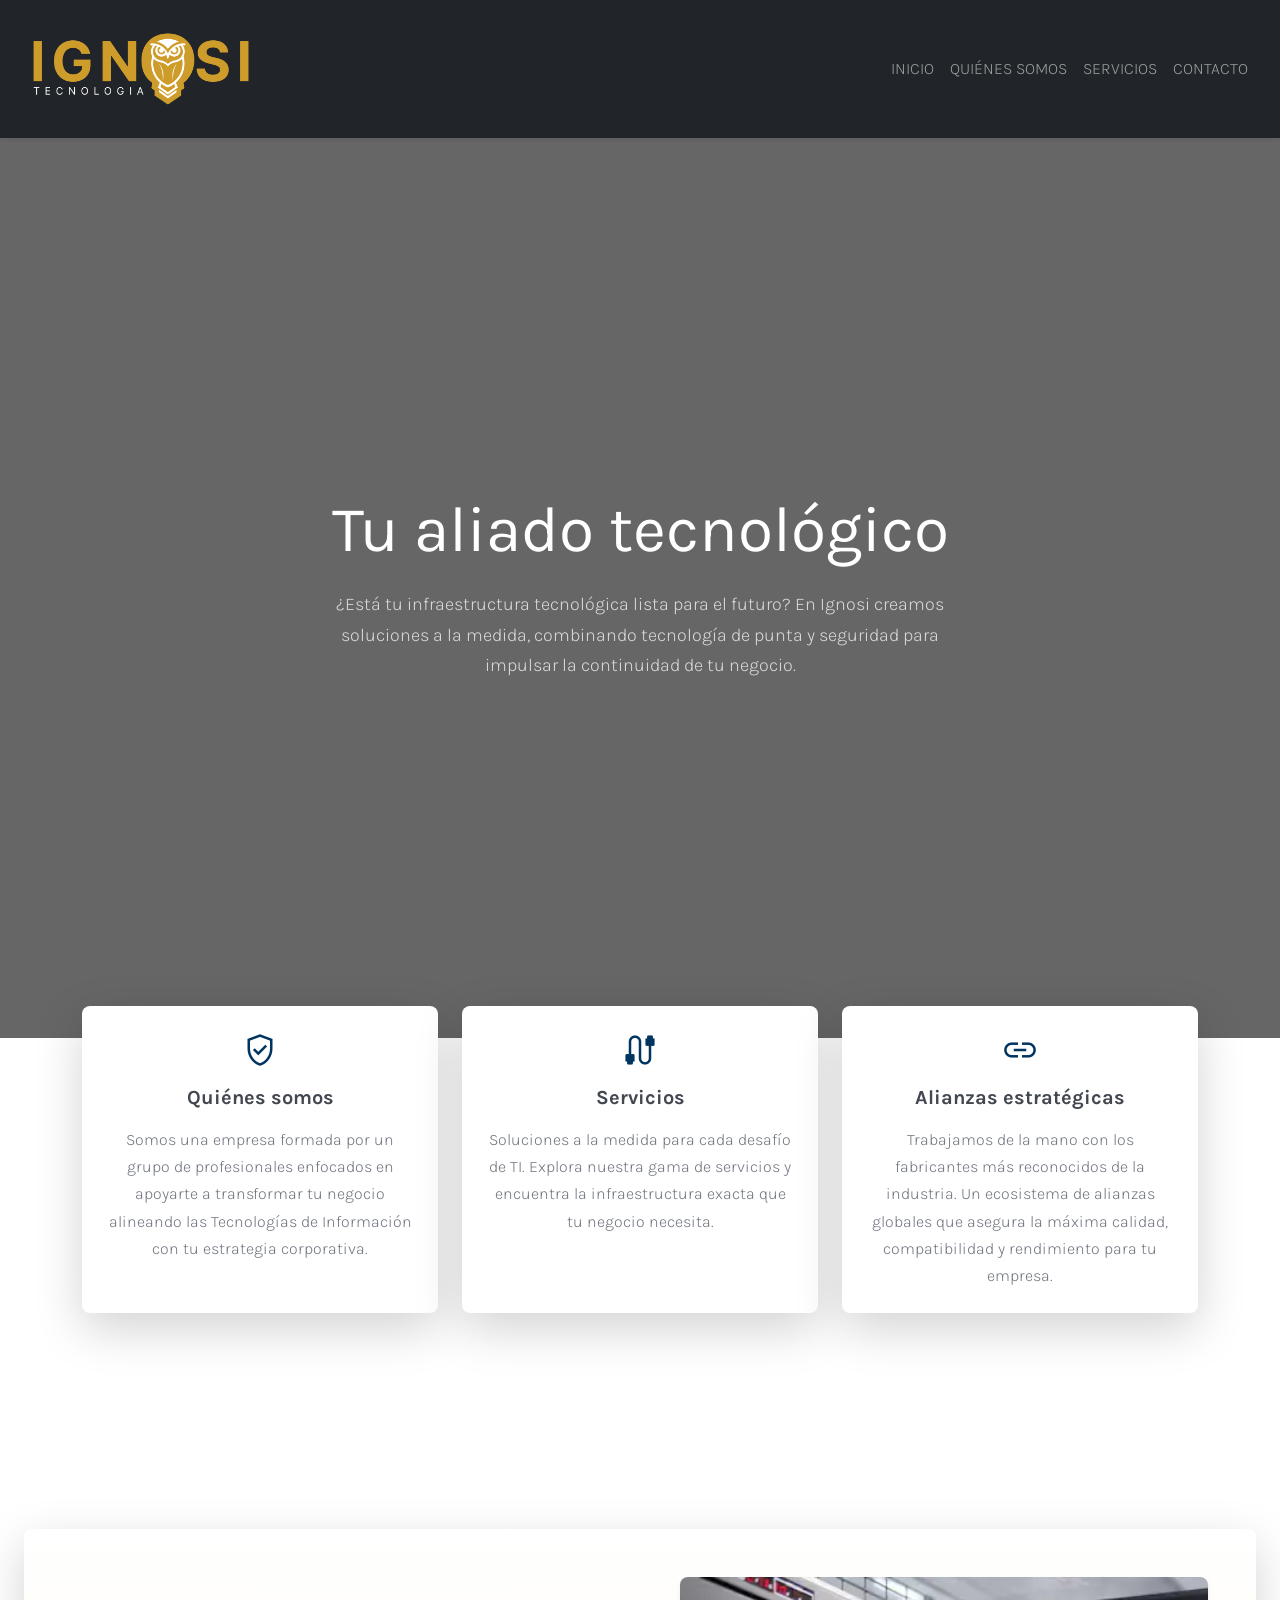
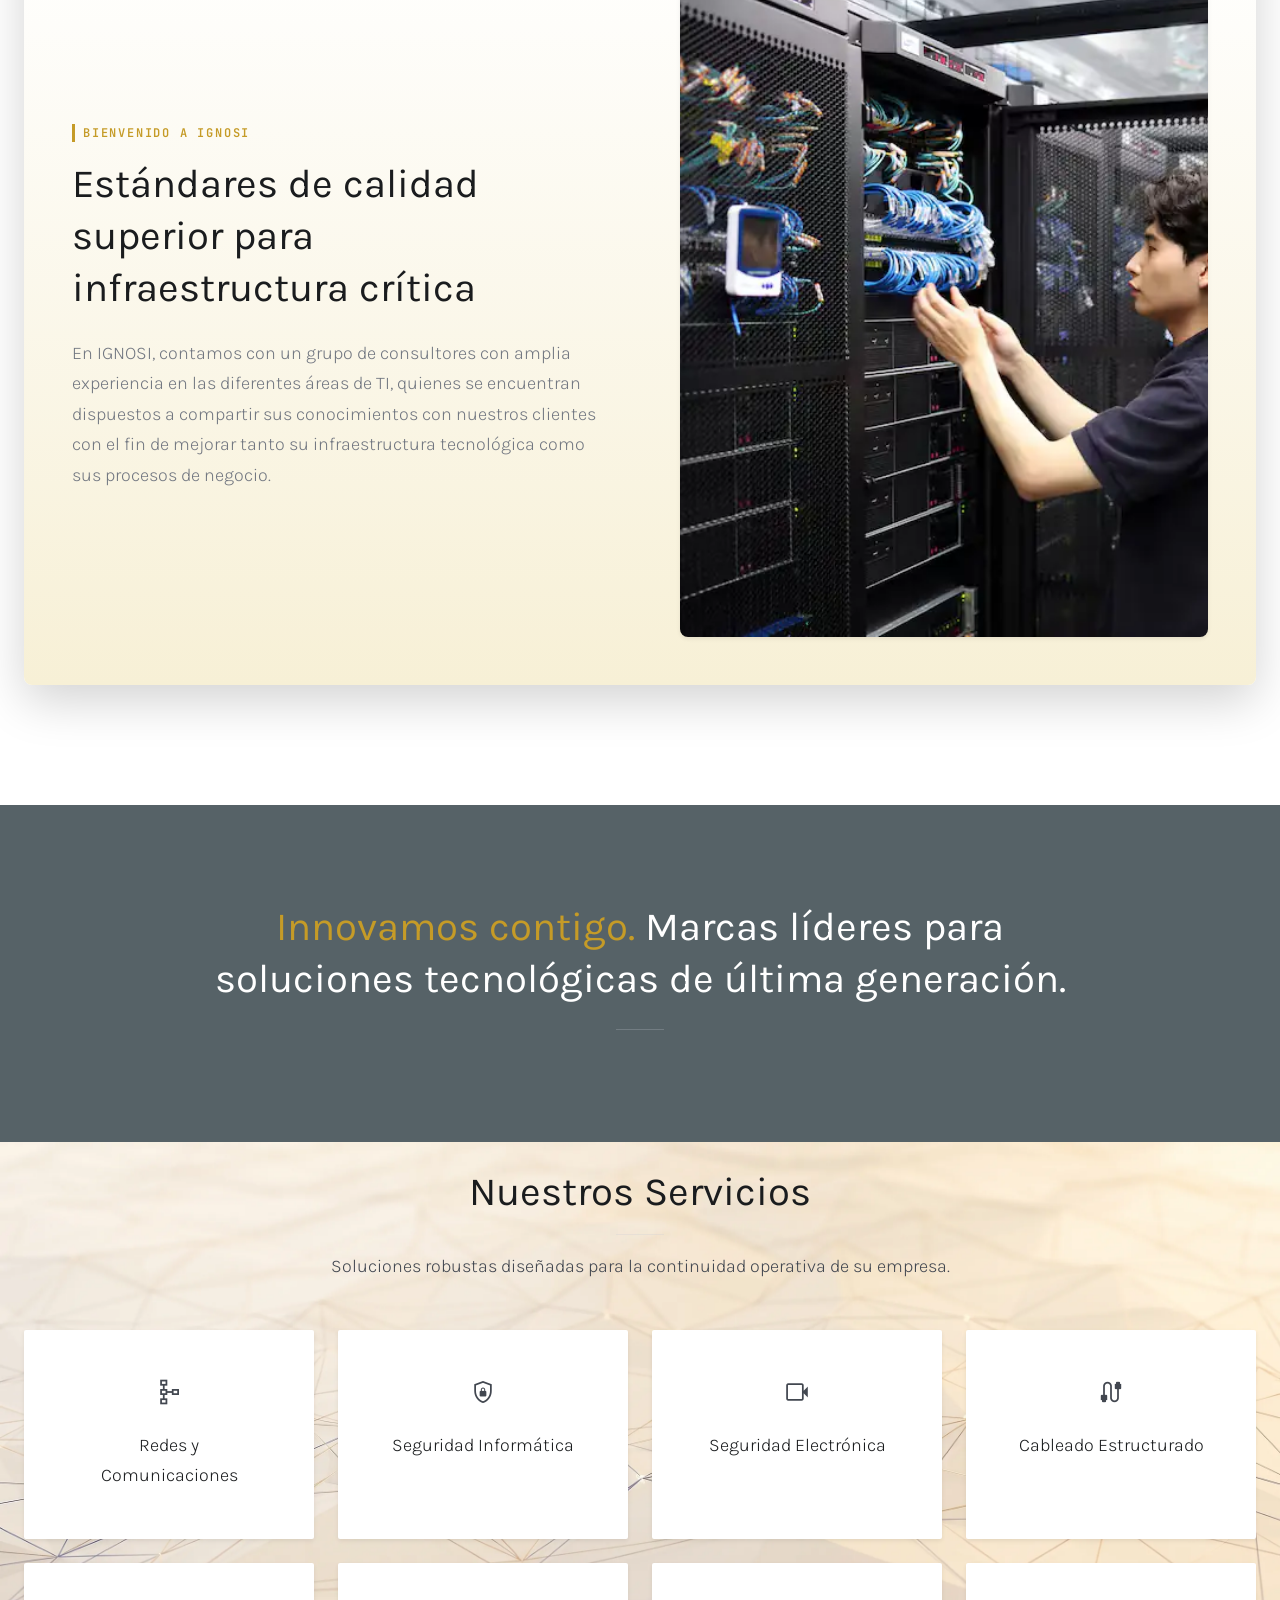
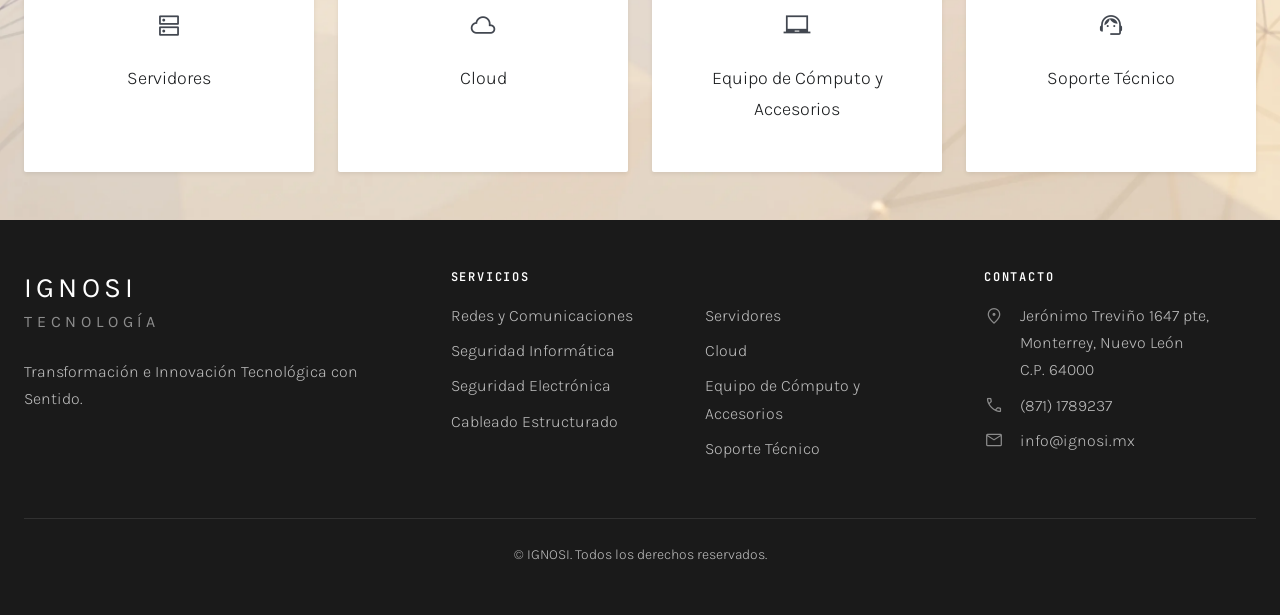
==== commit fbb4eabc: "Hotfix: homologación tipográfica en Karla y autoplay de video en móviles Homologación de fuentes: - " ====
--- a/index.html
+++ b/index.html
@@ -16,7 +16,7 @@
     <video autoplay loop muted playsinline src="./assets/images/hero_inicio.mp4" class="position-absolute top-0 start-0 w-100 h-100 object-fit-cover z-0"></video>
     <div class="position-absolute top-0 start-0 w-100 h-100 z-1" style="background-color:rgba(0,0,0,.6);"></div>
     <div class="position-relative z-2 w-100 ig-mw-4xl mx-auto px-4 text-center">
-      <h1 class="ig-display ig-font-serif text-white mb-4">Tu aliado tecnológico</h1>
+      <h1 class="ig-display text-white mb-4">Tu aliado tecnológico</h1>
       <p class="ig-body-lg ig-mw-2xl mx-auto mb-0 text-white opacity-75">
         ¿Está tu infraestructura tecnológica lista para el futuro? En Ignosi creamos soluciones a la medida, combinando tecnología de punta y seguridad para impulsar la continuidad de tu negocio.
       </p>
@@ -68,7 +68,7 @@
 
           <div class="col-lg text-center text-lg-start">
             <h4 class="ig-label-caps ig-font-mono ig-text-gold ig-border-gold text-uppercase fw-bold border-start border-3 ps-2 mb-3">Bienvenido a IGNOSI</h4>
-            <h2 class="ig-headline-md ig-font-serif mb-4">Estándares de calidad superior para infraestructura crítica</h2>
+            <h2 class="ig-headline-md mb-4">Estándares de calidad superior para infraestructura crítica</h2>
             <p class="ig-body-lg ig-mw-2xl mx-auto mx-lg-0 mb-0 text-muted">En IGNOSI, contamos con un grupo de consultores con amplia experiencia en las diferentes áreas de TI, quienes se encuentran dispuestos a compartir sus conocimientos con nuestros clientes con el fin de mejorar tanto su infraestructura tecnológica como sus procesos de negocio.</p>
           </div>
 
@@ -86,7 +86,7 @@
   <section class="position-relative overflow-hidden ig-py-24 ig-banner-bg">
     <div class="position-absolute top-0 start-0 w-100 h-100 z-1" style="background-color:rgba(var(--ig-navy-rgb),.7);"></div>
     <div class="position-relative z-2 ig-container px-4 text-center">
-      <h2 class="ig-headline-md ig-font-serif ig-mw-4xl mx-auto mb-4 text-white">
+      <h2 class="ig-headline-md ig-mw-4xl mx-auto mb-4 text-white">
         <span class="ig-text-gold">Innovamos contigo.</span> Marcas líderes para soluciones tecnológicas de última generación.
       </h2>
       <hr class="ig-rule mx-auto">
@@ -97,7 +97,7 @@
     <div class="ig-container px-4">
 
       <div class="text-center mb-5">
-        <h2 class="ig-headline-md ig-font-serif mb-3">Nuestros Servicios</h2>
+        <h2 class="ig-headline-md mb-3">Nuestros Servicios</h2>
         <hr class="ig-rule mx-auto mb-3">
         <p class="ig-body-lg ig-mw-2xl mx-auto mb-0">Soluciones robustas diseñadas para la continuidad operativa de su empresa.</p>
       </div>
@@ -108,7 +108,7 @@
           <a class="card h-100 shadow-sm border-0 text-decoration-none text-dark ig-service-card-hover" href="./servicios/#redes-comunicaciones">
             <div class="card-body d-flex flex-column align-items-center text-center p-4 p-md-5">
               <span class="material-symbols-outlined ig-service-icon mb-4">schema</span>
-              <h3 class="ig-body-lg ig-font-serif mb-0">Redes y Comunicaciones</h3>
+              <h3 class="ig-body-lg mb-0">Redes y Comunicaciones</h3>
             </div>
           </a>
         </div>
@@ -117,7 +117,7 @@
           <a class="card h-100 shadow-sm border-0 text-decoration-none text-dark ig-service-card-hover" href="./servicios/#seguridad-informatica">
             <div class="card-body d-flex flex-column align-items-center text-center p-4 p-md-5">
               <span class="material-symbols-outlined ig-service-icon mb-4">shield_lock</span>
-              <h3 class="ig-body-lg ig-font-serif mb-0">Seguridad Informática</h3>
+              <h3 class="ig-body-lg mb-0">Seguridad Informática</h3>
             </div>
           </a>
         </div>
@@ -126,7 +126,7 @@
           <a class="card h-100 shadow-sm border-0 text-decoration-none text-dark ig-service-card-hover" href="./servicios/#seguridad-electronica">
             <div class="card-body d-flex flex-column align-items-center text-center p-4 p-md-5">
               <span class="material-symbols-outlined ig-service-icon mb-4">videocam</span>
-              <h3 class="ig-body-lg ig-font-serif mb-0">Seguridad Electrónica</h3>
+              <h3 class="ig-body-lg mb-0">Seguridad Electrónica</h3>
             </div>
           </a>
         </div>
@@ -135,7 +135,7 @@
           <a class="card h-100 shadow-sm border-0 text-decoration-none text-dark ig-service-card-hover" href="./servicios/#cableado-estructurado">
             <div class="card-body d-flex flex-column align-items-center text-center p-4 p-md-5">
               <span class="material-symbols-outlined ig-service-icon mb-4">cable</span>
-              <h3 class="ig-body-lg ig-font-serif mb-0">Cableado Estructurado</h3>
+              <h3 class="ig-body-lg mb-0">Cableado Estructurado</h3>
             </div>
           </a>
         </div>
@@ -144,7 +144,7 @@
           <a class="card h-100 shadow-sm border-0 text-decoration-none text-dark ig-service-card-hover" href="./servicios/#servidores">
             <div class="card-body d-flex flex-column align-items-center text-center p-4 p-md-5">
               <span class="material-symbols-outlined ig-service-icon mb-4">dns</span>
-              <h3 class="ig-body-lg ig-font-serif mb-0">Servidores</h3>
+              <h3 class="ig-body-lg mb-0">Servidores</h3>
             </div>
           </a>
         </div>
@@ -153,7 +153,7 @@
           <a class="card h-100 shadow-sm border-0 text-decoration-none text-dark ig-service-card-hover" href="./servicios/#cloud">
             <div class="card-body d-flex flex-column align-items-center text-center p-4 p-md-5">
               <span class="material-symbols-outlined ig-service-icon mb-4">cloud</span>
-              <h3 class="ig-body-lg ig-font-serif mb-0">Cloud</h3>
+              <h3 class="ig-body-lg mb-0">Cloud</h3>
             </div>
           </a>
         </div>
@@ -162,7 +162,7 @@
           <a class="card h-100 shadow-sm border-0 text-decoration-none text-dark ig-service-card-hover" href="./servicios/#equipo-computo">
             <div class="card-body d-flex flex-column align-items-center text-center p-4 p-md-5">
               <span class="material-symbols-outlined ig-service-icon mb-4">laptop_chromebook</span>
-              <h3 class="ig-body-lg ig-font-serif mb-0">Equipo de Cómputo y Accesorios</h3>
+              <h3 class="ig-body-lg mb-0">Equipo de Cómputo y Accesorios</h3>
             </div>
           </a>
         </div>
@@ -171,7 +171,7 @@
           <a class="card h-100 shadow-sm border-0 text-decoration-none text-dark ig-service-card-hover" href="./servicios/#soporte-tecnico">
             <div class="card-body d-flex flex-column align-items-center text-center p-4 p-md-5">
               <span class="material-symbols-outlined ig-service-icon mb-4">support_agent</span>
-              <h3 class="ig-body-lg ig-font-serif mb-0">Soporte Técnico</h3>
+              <h3 class="ig-body-lg mb-0">Soporte Técnico</h3>
             </div>
           </a>
         </div>
--- a/css/fonts.css
+++ b/css/fonts.css
@@ -125,78 +125,6 @@
 }
 
 @font-face {
-  font-family: 'Playfair Display';
-  font-style: italic;
-  font-weight: 400 700;
-  font-display: swap;
-  src: url(../assets/fonts/nuFkD-vYSZviVYUb_rj3ij__anPXDTnohkk72xU.woff2) format('woff2');
-  unicode-range: U+0301, U+0400-045F, U+0490-0491, U+04B0-04B1, U+2116;
-}
-
-@font-face {
-  font-family: 'Playfair Display';
-  font-style: italic;
-  font-weight: 400 700;
-  font-display: swap;
-  src: url(../assets/fonts/nuFkD-vYSZviVYUb_rj3ij__anPXDTnojUk72xU.woff2) format('woff2');
-  unicode-range: U+0102-0103, U+0110-0111, U+0128-0129, U+0168-0169, U+01A0-01A1, U+01AF-01B0, U+0300-0301, U+0303-0304, U+0308-0309, U+0323, U+0329, U+1EA0-1EF9, U+20AB;
-}
-
-@font-face {
-  font-family: 'Playfair Display';
-  font-style: italic;
-  font-weight: 400 700;
-  font-display: swap;
-  src: url(../assets/fonts/nuFkD-vYSZviVYUb_rj3ij__anPXDTnojEk72xU.woff2) format('woff2');
-  unicode-range: U+0100-02BA, U+02BD-02C5, U+02C7-02CC, U+02CE-02D7, U+02DD-02FF, U+0304, U+0308, U+0329, U+1D00-1DBF, U+1E00-1E9F, U+1EF2-1EFF, U+2020, U+20A0-20AB, U+20AD-20C0, U+2113, U+2C60-2C7F, U+A720-A7FF;
-}
-
-@font-face {
-  font-family: 'Playfair Display';
-  font-style: italic;
-  font-weight: 400 700;
-  font-display: swap;
-  src: url(../assets/fonts/nuFkD-vYSZviVYUb_rj3ij__anPXDTnogkk7.woff2) format('woff2');
-  unicode-range: U+0000-00FF, U+0131, U+0152-0153, U+02BB-02BC, U+02C6, U+02DA, U+02DC, U+0304, U+0308, U+0329, U+2000-206F, U+20AC, U+2122, U+2191, U+2193, U+2212, U+2215, U+FEFF, U+FFFD;
-}
-
-@font-face {
-  font-family: 'Playfair Display';
-  font-style: normal;
-  font-weight: 400 700;
-  font-display: swap;
-  src: url(../assets/fonts/nuFiD-vYSZviVYUb_rj3ij__anPXDTjYgFE_.woff2) format('woff2');
-  unicode-range: U+0301, U+0400-045F, U+0490-0491, U+04B0-04B1, U+2116;
-}
-
-@font-face {
-  font-family: 'Playfair Display';
-  font-style: normal;
-  font-weight: 400 700;
-  font-display: swap;
-  src: url(../assets/fonts/nuFiD-vYSZviVYUb_rj3ij__anPXDTPYgFE_.woff2) format('woff2');
-  unicode-range: U+0102-0103, U+0110-0111, U+0128-0129, U+0168-0169, U+01A0-01A1, U+01AF-01B0, U+0300-0301, U+0303-0304, U+0308-0309, U+0323, U+0329, U+1EA0-1EF9, U+20AB;
-}
-
-@font-face {
-  font-family: 'Playfair Display';
-  font-style: normal;
-  font-weight: 400 700;
-  font-display: swap;
-  src: url(../assets/fonts/nuFiD-vYSZviVYUb_rj3ij__anPXDTLYgFE_.woff2) format('woff2');
-  unicode-range: U+0100-02BA, U+02BD-02C5, U+02C7-02CC, U+02CE-02D7, U+02DD-02FF, U+0304, U+0308, U+0329, U+1D00-1DBF, U+1E00-1E9F, U+1EF2-1EFF, U+2020, U+20A0-20AB, U+20AD-20C0, U+2113, U+2C60-2C7F, U+A720-A7FF;
-}
-
-@font-face {
-  font-family: 'Playfair Display';
-  font-style: normal;
-  font-weight: 400 700;
-  font-display: swap;
-  src: url(../assets/fonts/nuFiD-vYSZviVYUb_rj3ij__anPXDTzYgA.woff2) format('woff2');
-  unicode-range: U+0000-00FF, U+0131, U+0152-0153, U+02BB-02BC, U+02C6, U+02DA, U+02DC, U+0304, U+0308, U+0329, U+2000-206F, U+20AC, U+2122, U+2191, U+2193, U+2212, U+2215, U+FEFF, U+FFFD;
-}
-
-@font-face {
   font-family: 'Material Symbols Outlined';
   font-style: normal;
   font-weight: 100 700;
--- a/css/styles.css
+++ b/css/styles.css
@@ -18,7 +18,7 @@
     --ig-surface-container-low: #f8f9fa;
     --ig-footer-bg: #1a1a1a;
 
-    --ig-font-serif: "Playfair Display", serif;
+    --ig-font-base: "Karla", sans-serif;
     --ig-font-mono: "JetBrains Mono", monospace;
 
     --bs-primary: var(--ig-primary);
@@ -29,7 +29,7 @@
     --bs-link-hover-color: var(--ig-primary);
     --bs-link-hover-color-rgb: var(--ig-primary-rgb);
 
-    --bs-body-font-family: "Karla", sans-serif;
+    --bs-body-font-family: var(--ig-font-base);
     --bs-body-font-weight: 300;
     --bs-body-font-size: 1rem;
     --bs-body-line-height: 1.7;
@@ -56,8 +56,14 @@
 }
 
 body {
+    font-family: 'Karla', sans-serif;
     -webkit-font-smoothing: antialiased;
     -moz-osx-font-smoothing: grayscale;
+}
+
+h1, h2, h3, h4, h5, h6,
+.h1, .h2, .h3, .h4, .h5, .h6 {
+    font-family: inherit;
 }
 
 .material-symbols-outlined {
@@ -87,7 +93,6 @@
     border-color: var(--ig-primary);
 }
 
-.ig-font-serif { font-family: var(--ig-font-serif); }
 .ig-font-mono { font-family: var(--ig-font-mono); }
 
 .ig-display {
